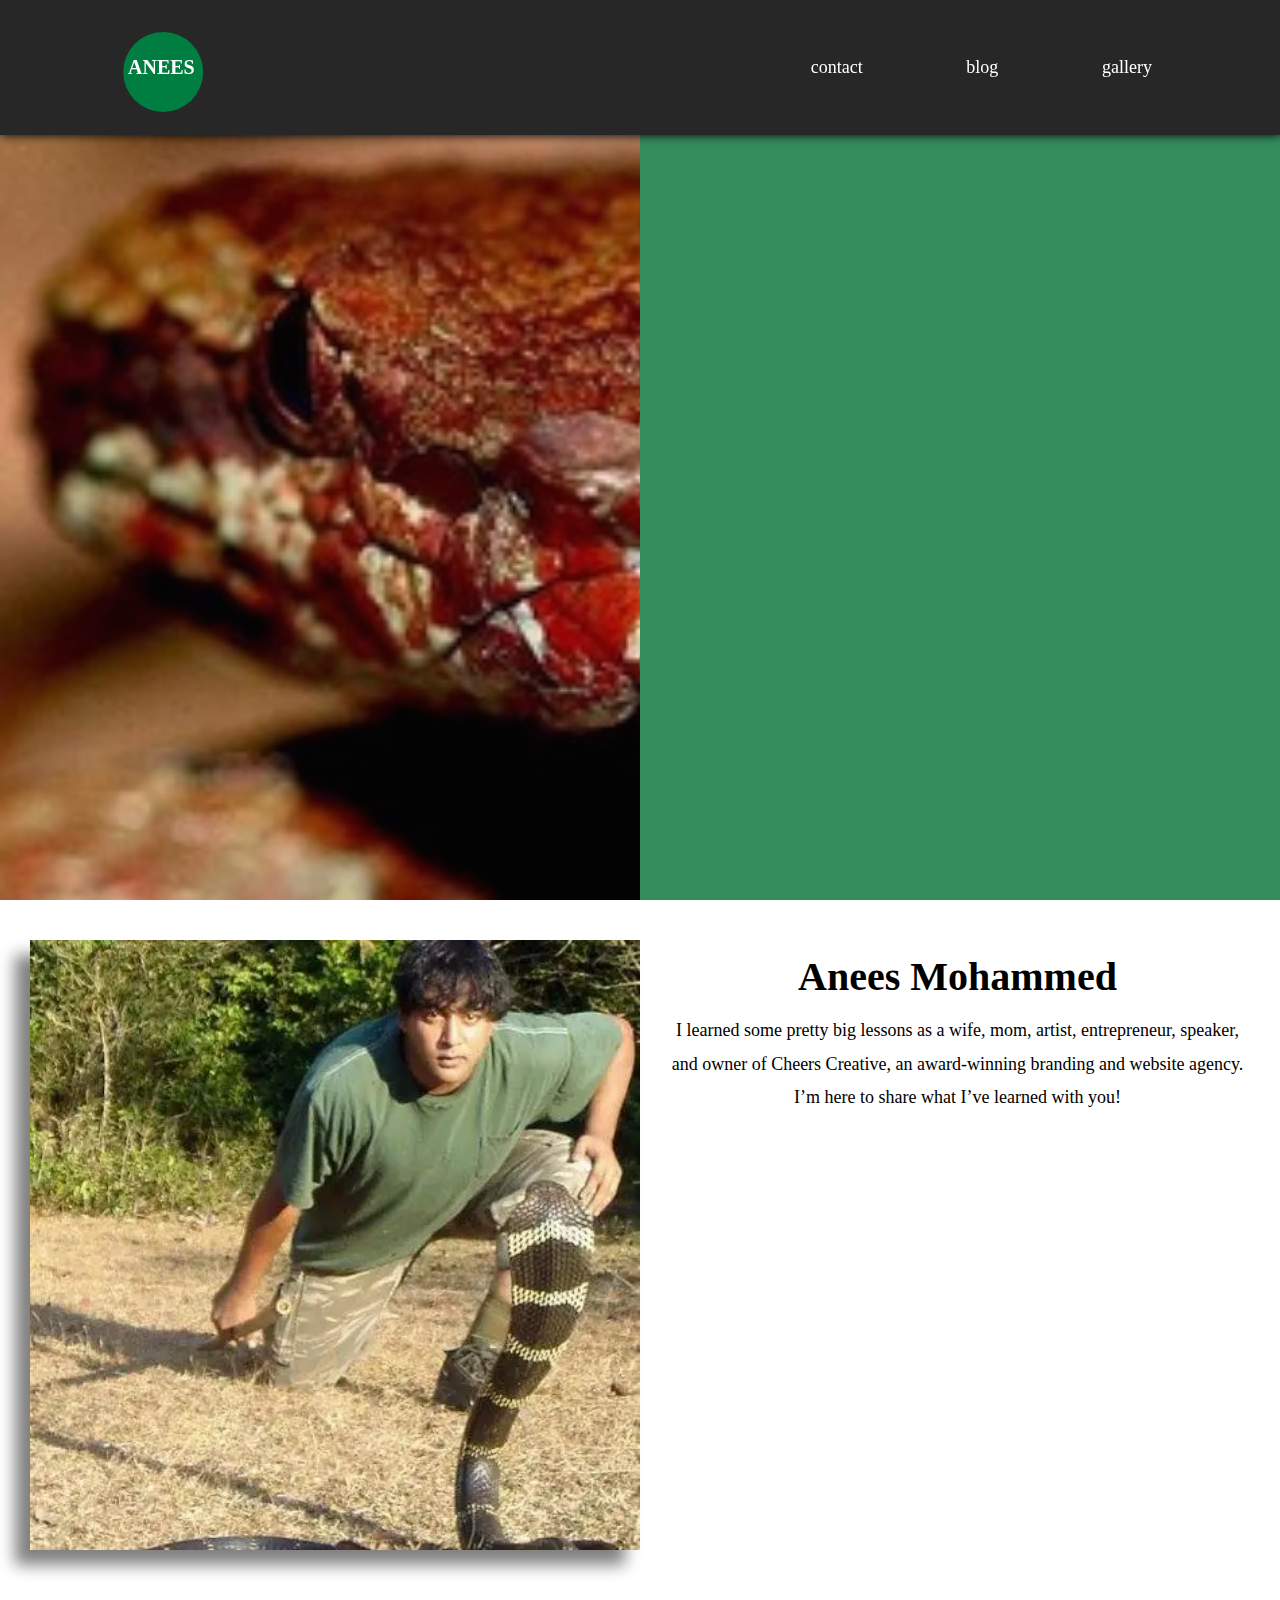
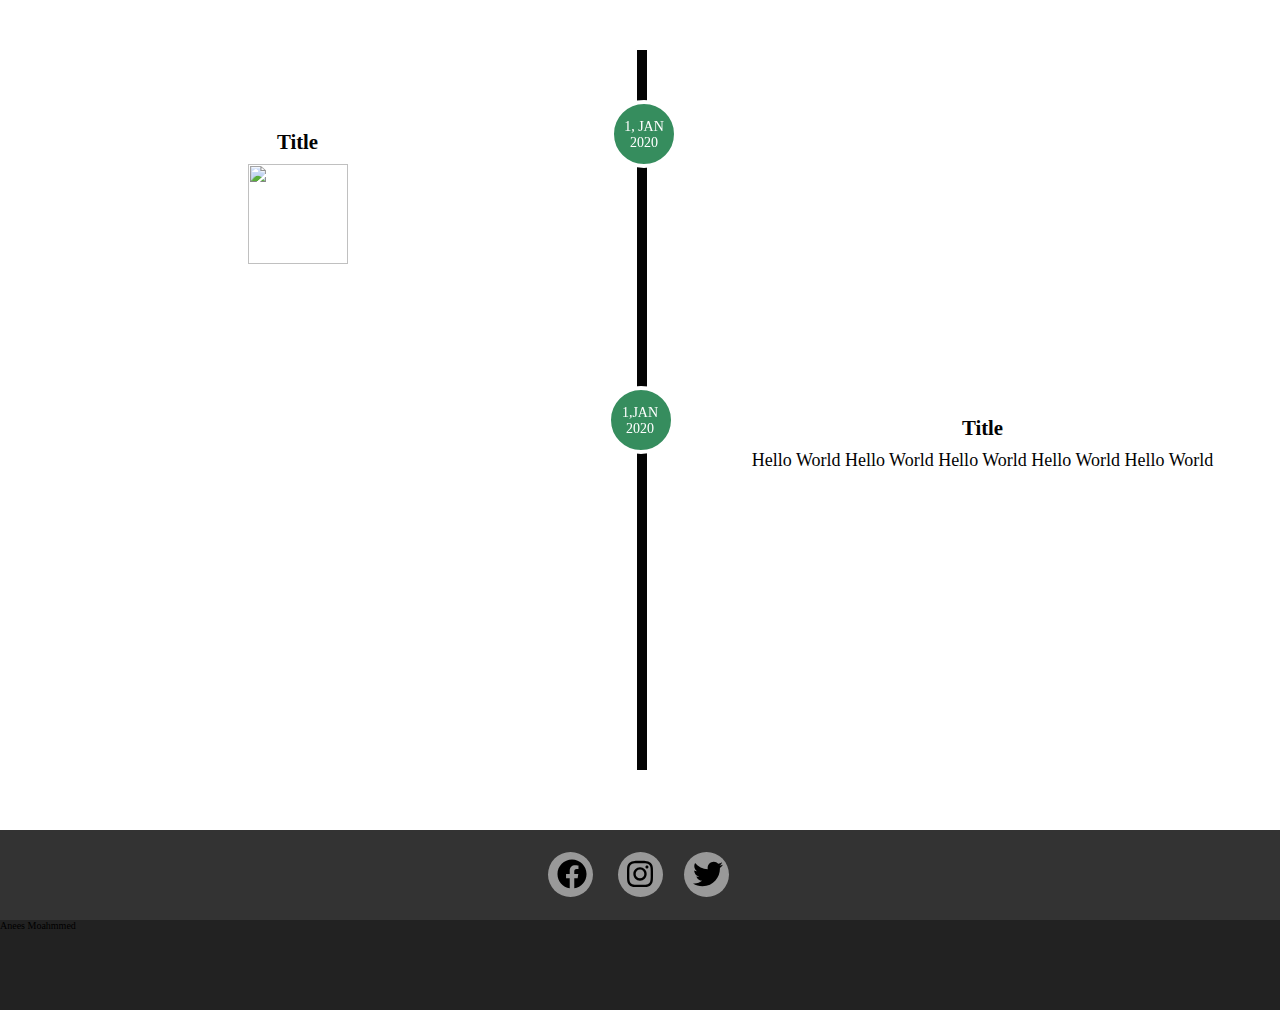
==== index.html @ 7503aa53 "Updates" ====
<!DOCTYPE html><html><head><meta charSet="utf-8"/><meta http-equiv="x-ua-compatible" content="ie=edge"/><meta name="viewport" content="width=device-width, initial-scale=1, shrink-to-fit=no"/><style data-href="/styles.d232ecc98cb9742692e2.css">:root{--green-border:#81e261;--open-color:#358d5e;--close-color:#358d5e;--off-white:#f5f5f5;--logo-color:#fff;--logo-background:#007d41;--nav-background:#272727;--nav-list-color:#fff;--timelinebackground:#007d41;--circle-border:#fff;--circle-color:#348c5d;--cool-font:"Lobster Two",cursive}*{margin:0;padding:0;box-sizing:border-box;font-family:Lobster Two,cursive;font-family:Spectral,serif}ul{list-style:none}html{font-size:62.5%;background-color:#fff}h1{font-size:2rem}h2{font-size:2.4rem}h3{font-size:2.08rem}h4{font-size:1.6rem}h5{font-size:1.28rem}h6{font-size:1.12rem}p{font-size:1.8rem}a{text-decoration:none}.blog-module--container--30T_x{margin:4rem 0;position:relative}.blog-module--container--30T_x:before{content:"";position:absolute;top:0;left:0;right:0;bottom:0;opacity:.2;z-index:-1}.blog-module--background--1HQNz{background-attachment:fixed;background-position:50%;background-repeat:no-repeat;background-size:cover;opacity:1!important;padding:0 0 100px}.blog-module--divider--35Pqa{position:relative;height:.2rem;width:40%;background-color:#fff;margin:auto}.gallery-module--container--31hT7{display:flex;flex-wrap:wrap;padding:2rem 4px 4rem}.gallery-module--column--3sU8z{flex:25% 1;max-width:25%;padding:0 4px}.gallery-module--image--3bLDH{margin-top:8px;vertical-align:middle;width:100%}@media screen and (max-width:800px){.gallery-module--column--3sU8z{flex:50% 1;max-width:50%}}@media screen and (max-width:600px){.gallery-module--column--3sU8z{flex:100% 1;max-width:100%}}.test-module--svg--OIxJt{transition:1s ease}.test-module--svg--OIxJt path{d:path("M321 354V345L323 327.5C326.998 327.321 326.449 304.665 329.5 303C332.551 301.335 337.276 278.642 334.5 279.5C338.031 272.086 337.705 257.532 338.5 249.5C339.295 241.468 342.883 217.192 341 219C342.935 204.475 343.268 197.538 341 185C338.732 172.462 342.111 160.169 338.5 153.5C340.373 140.055 331.052 120.568 329.5 123C329.454 98.0846 324.02 97.5629 318 87.5C316.462 77.5157 311.789 72.5988 303 65.5C297.036 57.8133 293.505 53.6307 284.5 48L267 37.5L244 28L228 21L211.5 17.5L197 13.5C189.171 12.1819 184.714 11.2738 176.5 9L160.5 3L148 1.5L126 3L120.5 5L106.5 4H97.0004L81.0005 3L67.0004 5L57.0006 9L50.001 13.5L38.5011 15.5L33.5013 17.5L28.5014 19.5L21.0012 28L16.0011 38L10.5011 47L8.00114 57L10.5011 69.5L16.0011 76L8.00114 91L5.50114 104C3.88585 111.957 5.50114 127.5 5.50114 127.5C13.1275 141.702 16.1681 146.639 21.0012 154C15.7697 143.304 13.1322 137.398 10.5011 127.5L38.5011 154C25.8685 139.417 19.0546 131.277 16.0011 118C13.398 106.886 14.1485 100.647 21.0012 89.5L25.5015 82.5L28.5014 85L36.5011 89.5L58.5006 91H69.5004V104L73.5004 110V130.5L77.5004 140.5L79.0005 147.5V156.5L82.0005 164.5L85.0006 181L87.0005 184L90.0004 188V200.5L97.5004 213.5V225L104.5 240.5L106.5 254.5L112 265V275L118 289L120.5 302.5L126.5 311V320L128.5 335.5L132.5 344V354H321Z");stroke:#000;animation:test-module--animate--3xM7V 2s ease-in infinite}@keyframes test-module--animate--3xM7V{0%{d:path("M321 354V345L323 327.5C326.998 327.321 326.449 304.665 329.5 303C332.551 301.335 337.276 278.642 334.5 279.5C338.031 272.086 337.705 257.532 338.5 249.5C339.295 241.468 342.883 217.192 341 219C342.935 204.475 343.268 197.538 341 185C338.732 172.462 342.111 160.169 338.5 153.5C340.373 140.055 331.052 120.568 329.5 123C329.454 98.0846 324.02 97.5629 318 87.5C316.462 77.5157 311.789 72.5988 303 65.5C297.036 57.8133 293.505 53.6307 284.5 48L267 37.5L244 28L228 21L211.5 17.5L197 13.5C189.171 12.1819 184.714 11.2738 176.5 9L160.5 3L148 1.5L126 3L120.5 5L106.5 4H97.0004L81.0005 3L67.0004 5L57.0006 9L50.001 13.5L38.5011 15.5L33.5013 17.5L28.5014 19.5L21.0012 28L16.0011 38L10.5011 47L8.00114 57L10.5011 69.5L16.0011 76L8.00114 91L5.50114 104C3.88585 111.957 5.50114 127.5 5.50114 127.5C13.1275 141.702 16.1681 146.639 21.0012 154C15.7697 143.304 13.1322 137.398 10.5011 127.5L38.5011 154C25.8685 139.417 19.0546 131.277 16.0011 118C13.398 106.886 14.1485 100.647 21.0012 89.5L25.5015 82.5L28.5014 85L36.5011 89.5L58.5006 91H69.5004V104L73.5004 110V130.5L77.5004 140.5L79.0005 147.5V156.5L82.0005 164.5L85.0006 181L87.0005 184L90.0004 188V200.5L97.5004 213.5V225L104.5 240.5L106.5 254.5L112 265V275L118 289L120.5 302.5L126.5 311V320L128.5 335.5L132.5 344V354H321Z")}50%{d:path("M324.627 354.477V345.452L326.358 327.903C329.819 327.724 329.344 305.005 331.985 303.336C334.626 301.666 338.717 278.91 336.313 279.771C339.37 272.336 339.088 257.742 339.776 249.688C340.464 241.634 343.57 217.291 341.94 219.104C343.616 204.538 343.904 197.582 341.94 185.01C339.977 172.437 342.902 160.11 339.776 153.423C341.398 139.941 333.329 120.4 331.985 122.838C331.945 97.8542 327.241 97.331 322.03 87.2403C320.698 77.2285 316.653 72.298 309.045 65.1796C303.883 57.4716 300.825 53.2775 293.03 47.6312L277.881 37.1022L257.97 27.576L244.119 20.5566L229.836 17.047L217.284 13.0359C210.506 11.7142 206.648 10.8036 199.537 8.52348L185.687 2.50691L174.866 1.00276L155.821 2.50691L151.06 4.51243L138.94 3.50967H130.716L116.866 2.50691L104.746 4.51243L96.0896 8.52348L90.0299 13.0359L80.0746 15.0414L75.7463 17.047L71.4179 19.0525L64.9254 27.576L60.5969 37.6036L55.8357 46.6285L53.6716 56.6561L55.8357 69.1906L60.5969 75.7086C60.5969 75.7086 66.3131 80.221 53.6716 80.221C49.343 80.221 47.612 80.221 47.612 80.221C39.3881 80.221 37.6567 77.7141 37.6567 77.7141C25.3282 73.2017 23.806 69.1906 14.2836 52.1436C14.2836 60.6671 28.5672 77.7141 26.403 75.7086L15.5821 67.1851L9.95523 61.1685L4.32837 55.1519C16.8806 78.7169 26.403 80.221 43.7164 86.739C51.0746 86.739 47.1791 87.2403 63.2595 84.7725L68.8209 82.2265L71.4179 84.7334L78.3433 89.2459L97.3881 90.75H106.91V103.786L110.373 109.802V130.359L113.836 140.387L115.134 147.406V156.431L117.731 164.453L120.328 180.999L122.06 184.007L124.657 188.018V200.552L131.149 213.588V225.12L137.209 240.663L138.94 254.702L143.702 265.231V275.258L148.896 289.297L151.06 302.834L156.254 311.358V320.383L157.985 335.925L161.448 344.449V354.477H324.627Z")}}:root{--iconIndex:10;--containerindex:5;--logo-index:2;--logo-textIndex:2;--dropdownOpenDelay:0s;--dropdownCloseDelay:0.3s;--opacityOpenDelay:0.5s;--opacityCloseDelay:0s}.NavBar-module--container--3IbqE{width:100%;background-color:var(--nav-background);z-index:var(--containerindex);position:fixed;top:0;box-shadow:1px 0 10px}.NavBar-module--nav--3zgkM{min-height:15vh;width:80%;margin:auto;display:flex;flex-direction:row;justify-content:space-between;align-items:center;padding:3rem 0}.NavBar-module--navright--3mO7N{display:flex;flex-direction:column;justify-content:space-evenly;align-items:center;flex:0.5 1}.NavBar-module--navright--3mO7N li>*{padding:30rem 0;margin:1rem 0;color:var(--nav-list-color)}.NavBar-module--logo--2rFkC{flex:0 1;position:relative;color:var(--logo-color);z-index:var(--logo-index);margin-left:33vw}.NavBar-module--logo--2rFkC:before{content:"";position:absolute;width:8rem;height:8rem;background-color:var(--logo-background);top:0;left:0;transform:translate(-6%,-30%);opacity:1!important;border-radius:50%;z-index:-1}.NavBar-module--logo--2rFkC h1{font-family:Lobster Two,cursive;z-index:var(--logo-textIndex)}@media only screen and (min-width:768px){.NavBar-module--nav--3zgkM{min-height:15vh;width:80%;margin:auto;display:flex;flex-direction:row;justify-content:space-between;align-items:center;padding:3rem 0}.NavBar-module--navright--3mO7N{display:flex;flex-direction:row;justify-content:space-between;flex:1 1}.NavBar-module--navright--3mO7N li>*{padding:.2rem 0;color:var(--nav-list-color)}.NavBar-module--logo--2rFkC{flex:2 1;position:relative;color:var(--logo-color);margin-left:0}}.NavBar-module--dropdown--zPaHD,.NavBar-module--hideDropdown--2J6M2{position:fixed;top:0;left:0;right:0;height:400px;width:100vw;background-color:#071013;display:flex;flex-direction:column;justify-content:flex-end;align-items:center}.NavBar-module--dropdown--zPaHD{transition:.3s ease;transform:translateY(0);transition:.3s ease var(--dropdownOpenDelay)}.NavBar-module--dropdown--zPaHD .NavBar-module--navright--3mO7N{width:80vw;box-shadow:1px 1px 20px 5px var(--logo-background);margin:0 0 100px;opacity:1;transition:opacity .3s ease var(--opacityOpenDelay)}.NavBar-module--hideDropdown--2J6M2{height:0;transform:translateY(-100px);transition:.3s ease var(--dropdownCloseDelay)}.NavBar-module--hideDropdown--2J6M2 .NavBar-module--navright--3mO7N{width:80vw;box-shadow:1px 1px 20px 5px var(--logo-background);margin:0 0 100px;opacity:0;transition:opacity .3s ease var(--opacityCloseDelay)}.NavBar-module--closeIcon--CiJQZ,.NavBar-module--toggleIcon--toX7v{margin:none;border-radius:1rem;color:var(--logo-color);border:none;cursor:pointer;width:30px;z-index:var(--iconIndex)}.NavBar-module--bar--2ed44{width:100%;height:2px;background-color:#fff;transition:.3s ease;border-radius:5px}.NavBar-module--toggleIcon--toX7v>.NavBar-module--bar1--2cDcM{transform:translateY(-7px)}.NavBar-module--toggleIcon--toX7v>.NavBar-module--bar2--2AksF{opacity:1}.NavBar-module--toggleIcon--toX7v>.NavBar-module--bar3--27es6{transform:translateY(7px)}.NavBar-module--closeIcon--CiJQZ>.NavBar-module--bar1--2cDcM{transform:translateY(2px) rotate(45deg)}.NavBar-module--closeIcon--CiJQZ>.NavBar-module--bar2--2AksF{opacity:0}.NavBar-module--closeIcon--CiJQZ>.NavBar-module--bar3--27es6{transform:translateY(-2px) rotate(-45deg)}.section-module--sectioncontainer--29Ps2{padding:4rem 3rem}.section-module--BlogListSectionContainer--_bLCQ{display:flex;flex-direction:column;justify-content:center;align-items:center;margin:3rem auto 0;max-width:650px;padding:0 2rem 2rem;min-height:38vh;font-size:3rem;color:#fff;list-style:none;background:rgba(0,0,0,.6509803921568628);box-shadow:0 0 16px 3px #458e4e;border-radius:10px}.section-module--BlogListSectionContainer--_bLCQ:before{content:"";position:absolute;top:0;left:0;right:0;bottom:0;background-color:#000;opacity:.4;z-index:-1}.section-module--BlogSectionContainer--JCMaV{position:absolute;top:50vh;left:50%;background-color:#fff;transform:translate(-50%,-50%);width:80%}.section-module--BlogSectionContainer--JCMaV h2,h3,h4,h5{margin:1rem 0}.section-module--BlogSectionContainer--JCMaV h1{text-align:center;margin:2rem 0}.section-module--BlogSectionContent--lzS9t{border:1px solid #000;padding:2rem;border-radius:1rem;box-shadow:0 0 10px 1px grey}@media only screen and (min-width:768px){.section-module--BlogListSectionContainer--_bLCQ{justify-content:center;align-items:flex-start;margin:3rem auto 0;max-width:650px;padding:0 2rem 2rem;min-height:38vh}}.header-module--container--1Auqi{margin:15vh 0 0;text-align:center;font-size:6rem;padding:2rem}.ImageCarousel-module--container--2Bjxu{margin-top:15vh;height:75vh;width:100vw;position:relative;display:flex;overflow:hidden;justify-content:center;align-items:center}.ImageCarousel-module--ContentRight--1_Djr{position:absolute;top:80%;left:80%;transform:translate(-80%,-80%);text-align:center}.ImageCarousel-module--ContentRight--1_Djr:before{content:"";background-color:#000;position:absolute;top:0;left:0;right:0;bottom:0;opacity:.5;z-index:-1}.ImageCarousel-module--ContentLeft--2XzEb{position:absolute;top:20%;left:20%;transform:translate(-20%,-20%);color:#fff;padding:1rem;display:flex;flex-direction:column;overflow:hidden}.ImageCarousel-module--ContentLeft--2XzEb p{position:relative;text-align:center}.ImageCarousel-module--card--19BXR{display:flex;flex-direction:column;border:.5rem solid var(--green-border);justify-content:flex-start;align-items:center;height:50vmin;width:50vmin}.ImageCarousel-module--card--19BXR p{font-size:150%}.ImageCarousel-module--cardHeader--3MgiJ{font-size:300%;font-weight:720;align-self:flex-end;color:var(--green-border);margin-top:1rem}.ImageCarousel-module--cardSub--DtxwD{font-size:200%;font-weight:500;margin:1rem 0;color:var(--green-border)}.ImageCarousel-module--card--19BXR p{color:var(--green-border)}.ImageCarousel-module--carouselBG--2FlhW{width:100%;height:100%;animation:ImageCarousel-module--rotateImage--2eF-w 6s linear infinite;background-size:"cover";background-position:"50%"}@keyframes ImageCarousel-module--rotateImage--2eF-w{0%{transform:rotate(-45deg) scale(1.1);animation-timing-function:cubic-bezier(.165,.84,.44,1)}17%{transform:rotate(0deg)}83%{transform:rotate(0);animation-timing-function:cubic-bezier(.895,.03,.685,.22)}to{transform:rotate(45deg) scale(.9)}}.ImageCarousel-module--carouselShutters--2B3Tb{position:absolute;height:150vmax;width:150vmax;pointer-events:none;z-index:2;top:50%;left:50%;transform:translate(-50%,-50%);animation:ImageCarousel-module--rotateFrame--2zZaF 10s linear infinite}@keyframes ImageCarousel-module--rotateFrame--2zZaF{0%{transform:translate(-50%,-50%) rotate(0deg)}to{transform:translate(-50%,-50%) rotate(180deg)}}.ImageCarousel-module--carouselShutters--2B3Tb:after,.ImageCarousel-module--carouselShutters--2B3Tb:before{content:"";position:absolute;left:50%;height:100%;width:100%;background-color:var(--close-color);pointer-events:auto}.ImageCarousel-module--carouselShutters--2B3Tb:before{bottom:50%;animation:ImageCarousel-module--openTop--3xfJl 6s infinite}@keyframes ImageCarousel-module--openTop--3xfJl{0%{transform:translate3d(-50%,0,0);animation-timing-function:cubic-bezier(.8,0,.1,1)}10%{background-color:var(--open-color)}40%{transform:translate3d(-50%,-100%,0);animation-timing-functon:cubic-bezier(.6,.04,.98,.335)}80%{transform:translate3d(-50%,-100%,0);background-color:var(--close-color);animation-timing-functon:cubic-bezier(.6,.04,.98,.335)}to{transform:translate3d(-50%,0,0);animation-timing-function:cubic-bezier(.6,.04,.98,.335)}}.ImageCarousel-module--carouselShutters--2B3Tb:after{top:50%;animation:ImageCarousel-module--openBottom--3vsw5 6s infinite}@keyframes ImageCarousel-module--openBottom--3vsw5{0%{transform:translate3d(-50%,0,0);animation-timing-function:cubic-bezier(.8,0,.1,1)}10%{background-color:var(--open-color)}40%{transform:translate3d(-50%,100%,0);animation-timing-functon:cubic-bezier(.6,.04,.98,.335)}80%{transform:translate3d(-50%,100%,0);background-color:var(--close-color);animation-timing-functon:cubic-bezier(.6,.04,.98,.335)}to{transform:translate3d(-50%,0,0);animation-timing-function:cubic-bezier(.6,.04,.98,.335)}}@media only screen and (min-width:768px){.ImageCarousel-module--container--2Bjxu{height:85vh}}.footer-module--container--3jyK_{min-height:20vh;background:#222;display:flex;flex-direction:column}.footer-module--upperfooter--1jNzj{background-color:#333;display:flex;justify-content:center;min-height:10vh;flex-basis:50%}.footer-module--link--ylud_{position:relative;margin:auto 1rem}.footer-module--link--ylud_ img{height:3rem;margin:1rem;color:#fff;position:relative;z-index:1}.footer-module--link--ylud_:after{content:"";position:absolute;height:4.5rem;width:4.5rem;border-radius:50%;top:3px;left:1px;background-color:#999;z-index:0}.footer-module--lowerfooter--28v65{flex-basis:50%}.timeline-module--timeline--2w0lv{height:80vh;width:100%;position:relative;background-attachment:fixed;background-position:50%;background-repeat:no-repeat;background-size:cover}.timeline-module--line--FVveW{width:10px;height:100%;background-color:#000;position:absolute;top:0;left:50%;margin-left:-3px}.timeline-module--container--1gPTX:nth-child(odd){width:50%;background-color:inherit;padding:5rem 5.5rem 5rem 1rem;position:relative}.timeline-module--container--1gPTX:nth-child(2n){width:50%;background-color:inherit;padding:5rem 1rem 5rem 5.5rem;position:relative}.timeline-module--container--1gPTX:after{content:"";position:absolute;width:6rem;height:6rem;right:-3.8rem;background-color:var(--circle-color);border:4px solid var(--circle-border);top:5rem;border-radius:50%;z-index:1}.timeline-module--circleContent--3Le9X{position:absolute;width:6rem;height:6rem;right:-3.4rem;top:5.5rem;font-size:1.4rem;display:flex;justify-content:center;align-items:center;text-align:center;z-index:3;color:#fff}.timeline-module--left--3-UT0{left:0}.timeline-module--right--15iCG{left:50%}.timeline-module--left--3-UT0:before{content:" ";height:0;position:absolute;top:6.5rem;width:0;z-index:1;right:4rem;border:solid transparent;border-left:solid #fff;border-width:1.5rem 0 1.5rem 2rem}.timeline-module--right--15iCG:before{content:" ";height:0;position:absolute;top:6.5rem;width:0;z-index:1;left:4rem;border:solid transparent;border-right:solid #fff;border-width:1.5rem 2rem 1.5rem 0}.timeline-module--right--15iCG:after{left:-3.3rem}.timeline-module--right--15iCG .timeline-module--circleContent--3Le9X{left:-3rem;top:5.5rem}.timeline-module--content--H1dbS{padding:20px 30px;background-color:#fff;position:relative;border-radius:6px;text-align:center}@media screen and (max-width:600px){.timeline-module--line--FVveW{left:6.4rem}.timeline-module--container--1gPTX:nth-child(2n),.timeline-module--container--1gPTX:nth-child(odd){width:100%;padding-left:12rem;padding-right:2.5rem}.timeline-module--container--1gPTX:before{left:11rem;border:solid transparent;border-right:solid #fff;border-width:1rem 1rem 1rem 0}.timeline-module--circleContent--3Le9X,.timeline-module--left--3-UT0:after,.timeline-module--right--15iCG .timeline-module--circleContent--3Le9X,.timeline-module--right--15iCG:after{left:3rem}.timeline-module--right--15iCG{left:0}}.Title-module--container--2vQUB{text-align:center;font-size:4rem;font-weight:550;font-family:Lobster Two,cursive}.index-module--cardcollection--XLqmX{display:flex;flex-direction:column;justify-content:space-evenly;align-items:center;padding:4rem 0}.index-module--card--3JvmW{width:40rem}.index-module--cardimg--2Hc8U{height:17rem;width:16rem;margin:auto}.index-module--cardInfo--19eIN{margin:3rem;padding:3rem;display:flex;flex-direction:column;justify-content:flex-start;align-items:center;text-align:center;height:20rem;border-radius:40px;box-shadow:5px 5px 10px}.index-module--cardInfo--19eIN h3{padding-bottom:2rem}.index-module--introcontainer--1BPoR{display:flex;flex-direction:column;justify-content:center;align-items:center;padding:0}.index-module--introimg--3B6yW{flex-basis:50%;height:10rem;width:100%;box-shadow:-15px 15px 15px grey}.index-module--introinfo--1pv4G{padding:3rem 0 0;font-size:2rem;flex-basis:50%;display:flex;flex-direction:column;justify-content:flex-start;text-align:center;align-items:center;height:100%;line-height:1.85714285714286}@media only screen and (min-width:568px){.index-module--introcontainer--1BPoR{display:flex;flex-direction:column;justify-content:center;align-items:center;padding:0 6rem}}@media only screen and (min-width:650px){.index-module--cardcollection--XLqmX{flex-direction:row}.index-module--card--3JvmW{width:40rem}}@media only screen and (min-width:768px){.index-module--introcontainer--1BPoR{flex-direction:row;justify-content:center;align-items:flex-start;padding:0}.index-module--introimg--3B6yW{width:100%;height:100%}.index-module--introinfo--1pv4G{padding:0 0 0 2.5rem;flex-direction:column}}.BlogPost-module--container--2RAIp{position:relative;background-color:brown}.BlogPost-module--featuredImage--1zrsV{height:30rem;width:100%}.BlogPost-module--header--m5a_W{text-align:center;margin:0 0 3rem}.BlogPost-module--header--m5a_W h1{font-size:3rem;margin:2rem 0;font-family:var(--cool-font)}.BlogPost-module--header--m5a_W p{font-size:small;color:grey}.BlogPost-module--BlogSection--3INoQ{position:absolute;top:30rem;left:0;right:0}.BlogPost-module--blogContent--D_Lf-{background-color:#fff;width:100%;margin:5rem auto;padding:2rem;border-radius:10px;box-shadow:1px 1px 10px 1px grey;min-height:50rem}.BlogPost-module--body--1CRhf{margin-top:4rem}@media only screen and (min-width:568px){.BlogPost-module--blogContent--D_Lf-{width:90%;margin:5rem auto;padding:2rem 5rem;min-height:50rem}}@media only screen and (min-width:768px){.BlogPost-module--blogContent--D_Lf-{width:70%;margin:5rem auto;padding:2rem 5rem;min-height:50rem}}</style><meta name="generator" content="Gatsby 2.24.84"/><link as="script" rel="preload" href="/webpack-runtime-a56553e40a4a015f6a72.js"/><link as="script" rel="preload" href="/framework-58f863d6aa18c11a521f.js"/><link as="script" rel="preload" href="/app-c94b4b4db63421ecbbd2.js"/><link as="script" rel="preload" href="/styles-407fe62976dc5310c43e.js"/><link as="script" rel="preload" href="/63bec494b75a1b0541398f5a74f5d2d0fcf4c52a-108f64bb7201ad4dc2c7.js"/><link as="script" rel="preload" href="/463c400049cbfdd14f898fba69d967c9e731d23c-fcd6cc08ab85e4b60208.js"/><link as="script" rel="preload" href="/component---src-pages-index-js-647ec6dcc087ed6207a3.js"/><link as="fetch" rel="preload" href="/page-data/index/page-data.json" crossorigin="anonymous"/><link as="fetch" rel="preload" href="/page-data/sq/d/2104357557.json" crossorigin="anonymous"/><link as="fetch" rel="preload" href="/page-data/sq/d/552054778.json" crossorigin="anonymous"/><link as="fetch" rel="preload" href="/page-data/app-data.json" crossorigin="anonymous"/></head><body><div id="___gatsby"><div style="outline:none" tabindex="-1" id="gatsby-focus-wrapper"><div><div class="NavBar-module--container--3IbqE"><div class="NavBar-module--hideDropdown--2J6M2"></div><nav class="NavBar-module--nav--3zgkM"><a aria-current="page" class="NavBar-module--logo--2rFkC" href="/"><h1>ANEES</h1></a><ul class="NavBar-module--navright--3mO7N"><li><a href="/contact/"><p>contact</p></a></li><li><a href="/blog/"><p>blog</p></a></li><li><a href="/gallery/"><p>gallery</p></a></li></ul></nav></div><div class="ImageCarousel-module--container--2Bjxu"><div class="ImageCarousel-module--carouselBG--2FlhW" style="background-position:center;background-repeat:no-repeat;background-size:cover;position:relative;opacity:0.99"><style>
          .ImageCarousel-module--carouselBG--2FlhW:before,
          .ImageCarousel-module--carouselBG--2FlhW:after {
            content: '';
            display: block;
            position: absolute;
            width: 100%;
            height: 100%;
            top: 0;
            left: 0;
            
            transition: opacity 0.5s ease 250ms;
            background-position: center;
background-repeat: no-repeat;
background-size: cover;

          }
          .ImageCarousel-module--carouselBG--2FlhW:before {
            z-index: -100;
            
            
            opacity: 1; 
          }
          .ImageCarousel-module--carouselBG--2FlhW:after {
            z-index: -101;
            
            
            
          }
        </style><noscript><style>
    .ImageCarousel-module--carouselBG--2FlhW:before {
      opacity: 1;
      background-image: url('/static/8b9bae56f0203241bd7cc7227e6793f8/88b18/image1.jpg');
    }</style></noscript></div><div class="ImageCarousel-module--ContentRight--1_Djr"><div class="ImageCarousel-module--card--19BXR"><div style="align-self:center" class="ImageCarousel-module--cardHeader--3MgiJ">TITLE 1</div><div class="ImageCarousel-module--cardSub--DtxwD">Subtitle 1</div><p>Sample 1 Test Text</p></div></div><div class="ImageCarousel-module--carouselShutters--2B3Tb"></div></div><section style="background:url(undefined)" class="section-module--sectioncontainer--29Ps2"><div class="index-module--introcontainer--1BPoR"><div class="index-module--introimg--3B6yW"><div class=" gatsby-image-wrapper" style="position:relative;overflow:hidden"><div aria-hidden="true" style="width:100%;padding-bottom:100%"></div><img aria-hidden="true" src="[data-uri]" alt="" style="position:absolute;top:0;left:0;width:100%;height:100%;object-fit:cover;object-position:center;opacity:1;transition-delay:500ms"/><noscript><picture><source type='image/webp' srcset="/static/38c8773d7d50fc853303addeb7e53091/7ca0e/profile.webp 250w,
/static/38c8773d7d50fc853303addeb7e53091/632ce/profile.webp 453w" sizes="(max-width: 453px) 100vw, 453px" /><source srcset="/static/38c8773d7d50fc853303addeb7e53091/8f7df/profile.jpg 250w,
/static/38c8773d7d50fc853303addeb7e53091/091e2/profile.jpg 453w" sizes="(max-width: 453px) 100vw, 453px" /><img loading="lazy" sizes="(max-width: 453px) 100vw, 453px" srcset="/static/38c8773d7d50fc853303addeb7e53091/8f7df/profile.jpg 250w,
/static/38c8773d7d50fc853303addeb7e53091/091e2/profile.jpg 453w" src="/static/38c8773d7d50fc853303addeb7e53091/091e2/profile.jpg" alt="" style="position:absolute;top:0;left:0;opacity:1;width:100%;height:100%;object-fit:cover;object-position:center"/></picture></noscript></div></div><div class="index-module--introinfo--1pv4G"><div class="Title-module--container--2vQUB">Anees Mohammed</div><p>I learned some pretty big lessons as a wife, mom, artist, entrepreneur, speaker, and owner of Cheers Creative, an award-winning branding and website agency. I’m here to share what I’ve learned with you!</p></div></div></section><section style="background:url(undefined);padding:6rem 0" class="section-module--sectioncontainer--29Ps2"><div class="timeline-module--timeline--2w0lv" style="background-position:center;background-repeat:no-repeat;background-size:cover;position:relative;opacity:0.99"><style>
          .timeline-module--timeline--2w0lv:before,
          .timeline-module--timeline--2w0lv:after {
            content: '';
            display: block;
            position: absolute;
            width: 100%;
            height: 100%;
            top: 0;
            left: 0;
            
            transition: opacity 0.5s ease 250ms;
            background-position: center;
background-repeat: no-repeat;
background-size: cover;

          }
          .timeline-module--timeline--2w0lv:before {
            z-index: -100;
            
            
            opacity: 1; 
          }
          .timeline-module--timeline--2w0lv:after {
            z-index: -101;
            
            
            
          }
        </style><noscript><style>
    .timeline-module--timeline--2w0lv:before {
      opacity: 1;
      background-image: url('/static/c68712e67b3dc026160e8417fdc74f99/741c1/timelineBg.jpg');
    }</style></noscript><div class="timeline-module--container--1gPTX timeline-module--left--3-UT0"><div class="timeline-module--circleContent--3Le9X">1, JAN 2020</div><div class="timeline-module--content--H1dbS"><h3>Title</h3><img style="height:100px;width:100px" src="https://scontent.fblr2-1.fna.fbcdn.net/v/t1.0-9/10689825_10152391021077405_5705400118944172945_n.jpg?_nc_cat=110&amp;_nc_sid=e3f864&amp;_nc_ohc=EQXAEotOAn4AX_c-t8O&amp;_nc_ht=scontent.fblr2-1.fna&amp;oh=2f1ea46d43931319ac0d0452d98d5b81&amp;oe=5FB4906B"/></div></div><div class="timeline-module--container--1gPTX timeline-module--right--15iCG"><div class="timeline-module--circleContent--3Le9X">1,JAN <br/> 2020</div><div class="timeline-module--content--H1dbS"><h3>Title</h3><p>Hello World Hello World Hello World Hello World Hello World </p></div></div><div class="timeline-module--line--FVveW"></div></div></section><div class="footer-module--container--3jyK_"><div class="footer-module--upperfooter--1jNzj"><a href="https://www.facebook.com/1Anees" target="_blank" class="footer-module--link--ylud_"><img src="[data-uri]" alt="facebook"/></a><a href="https://www.instagram.com/anees_snakes_india/" target="_blank" class="footer-module--link--ylud_"><img src="[data-uri]" alt="instagram"/></a><a class="footer-module--link--ylud_"><img src="[data-uri]" alt="twitter"/></a></div><div class="footer-module--lowerfooter--28v65">Anees Moahmmed</div></div></div></div><div id="gatsby-announcer" style="position:absolute;top:0;width:1px;height:1px;padding:0;overflow:hidden;clip:rect(0, 0, 0, 0);white-space:nowrap;border:0" aria-live="assertive" aria-atomic="true"></div></div><script id="gatsby-script-loader">/*<![CDATA[*/window.pagePath="/";/*]]>*/</script><script id="gatsby-chunk-mapping">/*<![CDATA[*/window.___chunkMapping={"polyfill":["/polyfill-3343f0d7da5cea86518b.js"],"app":["/app-c94b4b4db63421ecbbd2.js"],"component---src-pages-blog-js":["/component---src-pages-blog-js-2d4ade5d5068610e99f8.js"],"component---src-pages-contact-js":["/component---src-pages-contact-js-d16102fce9221b4ae22b.js"],"component---src-pages-gallery-js":["/component---src-pages-gallery-js-5be067257c3b3ad35172.js"],"component---src-pages-index-js":["/component---src-pages-index-js-647ec6dcc087ed6207a3.js"],"component---src-pages-test-js":["/component---src-pages-test-js-8284acf14c333aac08ac.js"],"component---src-templates-blog-post-js":["/component---src-templates-blog-post-js-63dbaf2059f01ce218ec.js"]};/*]]>*/</script><script src="/polyfill-3343f0d7da5cea86518b.js" nomodule=""></script><script src="/component---src-pages-index-js-647ec6dcc087ed6207a3.js" async=""></script><script src="/463c400049cbfdd14f898fba69d967c9e731d23c-fcd6cc08ab85e4b60208.js" async=""></script><script src="/63bec494b75a1b0541398f5a74f5d2d0fcf4c52a-108f64bb7201ad4dc2c7.js" async=""></script><script src="/styles-407fe62976dc5310c43e.js" async=""></script><script src="/app-c94b4b4db63421ecbbd2.js" async=""></script><script src="/framework-58f863d6aa18c11a521f.js" async=""></script><script src="/webpack-runtime-a56553e40a4a015f6a72.js" async=""></script></body></html>
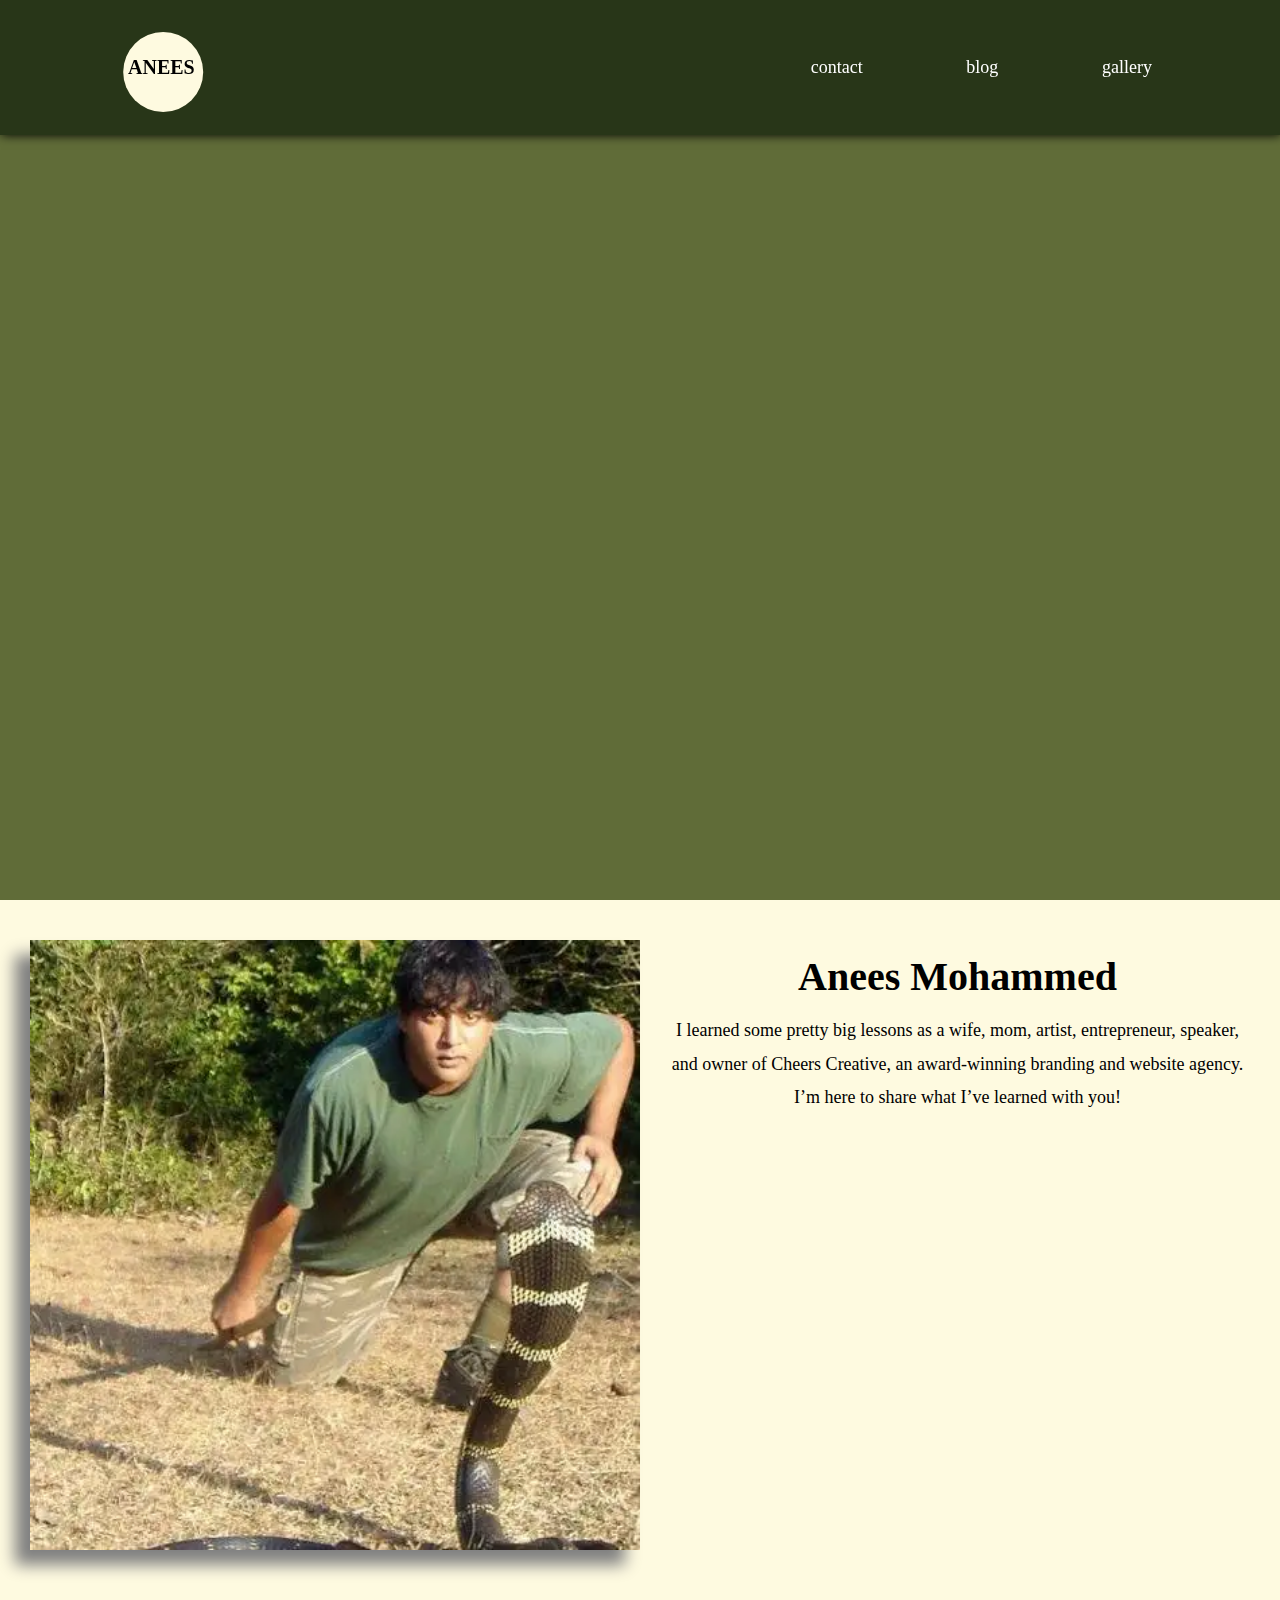
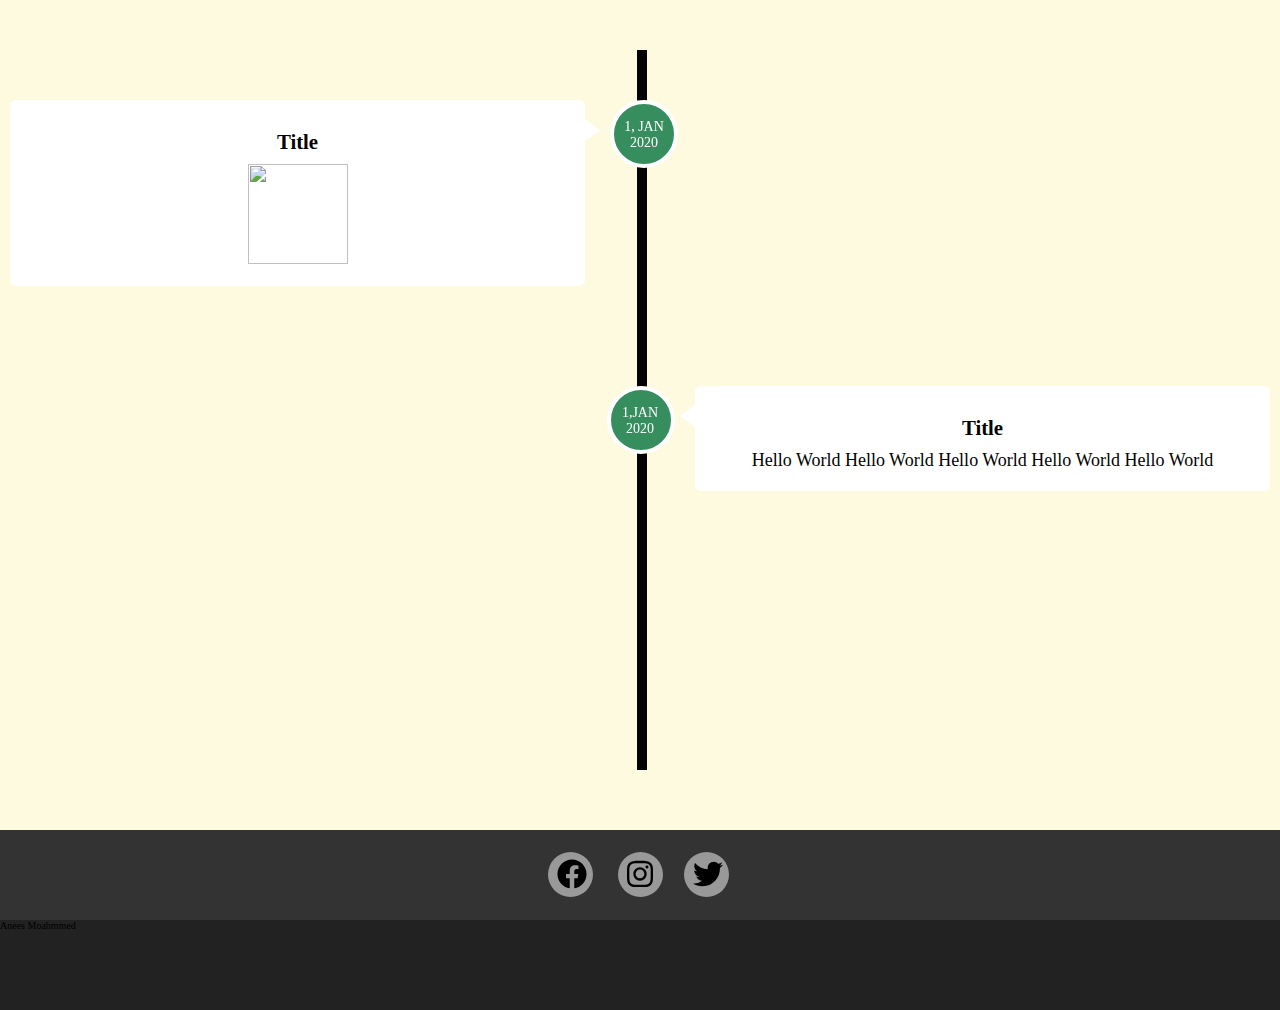
==== commit 9f4c43be: "Updates" ====
--- a/index.html
+++ b/index.html
@@ -1,4 +1,4 @@
-<!DOCTYPE html><html><head><meta charSet="utf-8"/><meta http-equiv="x-ua-compatible" content="ie=edge"/><meta name="viewport" content="width=device-width, initial-scale=1, shrink-to-fit=no"/><style data-href="/styles.d232ecc98cb9742692e2.css">:root{--green-border:#81e261;--open-color:#358d5e;--close-color:#358d5e;--off-white:#f5f5f5;--logo-color:#fff;--logo-background:#007d41;--nav-background:#272727;--nav-list-color:#fff;--timelinebackground:#007d41;--circle-border:#fff;--circle-color:#348c5d;--cool-font:"Lobster Two",cursive}*{margin:0;padding:0;box-sizing:border-box;font-family:Lobster Two,cursive;font-family:Spectral,serif}ul{list-style:none}html{font-size:62.5%;background-color:#fff}h1{font-size:2rem}h2{font-size:2.4rem}h3{font-size:2.08rem}h4{font-size:1.6rem}h5{font-size:1.28rem}h6{font-size:1.12rem}p{font-size:1.8rem}a{text-decoration:none}.blog-module--container--30T_x{margin:4rem 0;position:relative}.blog-module--container--30T_x:before{content:"";position:absolute;top:0;left:0;right:0;bottom:0;opacity:.2;z-index:-1}.blog-module--background--1HQNz{background-attachment:fixed;background-position:50%;background-repeat:no-repeat;background-size:cover;opacity:1!important;padding:0 0 100px}.blog-module--divider--35Pqa{position:relative;height:.2rem;width:40%;background-color:#fff;margin:auto}.gallery-module--container--31hT7{display:flex;flex-wrap:wrap;padding:2rem 4px 4rem}.gallery-module--column--3sU8z{flex:25% 1;max-width:25%;padding:0 4px}.gallery-module--image--3bLDH{margin-top:8px;vertical-align:middle;width:100%}@media screen and (max-width:800px){.gallery-module--column--3sU8z{flex:50% 1;max-width:50%}}@media screen and (max-width:600px){.gallery-module--column--3sU8z{flex:100% 1;max-width:100%}}.test-module--svg--OIxJt{transition:1s ease}.test-module--svg--OIxJt path{d:path("M321 354V345L323 327.5C326.998 327.321 326.449 304.665 329.5 303C332.551 301.335 337.276 278.642 334.5 279.5C338.031 272.086 337.705 257.532 338.5 249.5C339.295 241.468 342.883 217.192 341 219C342.935 204.475 343.268 197.538 341 185C338.732 172.462 342.111 160.169 338.5 153.5C340.373 140.055 331.052 120.568 329.5 123C329.454 98.0846 324.02 97.5629 318 87.5C316.462 77.5157 311.789 72.5988 303 65.5C297.036 57.8133 293.505 53.6307 284.5 48L267 37.5L244 28L228 21L211.5 17.5L197 13.5C189.171 12.1819 184.714 11.2738 176.5 9L160.5 3L148 1.5L126 3L120.5 5L106.5 4H97.0004L81.0005 3L67.0004 5L57.0006 9L50.001 13.5L38.5011 15.5L33.5013 17.5L28.5014 19.5L21.0012 28L16.0011 38L10.5011 47L8.00114 57L10.5011 69.5L16.0011 76L8.00114 91L5.50114 104C3.88585 111.957 5.50114 127.5 5.50114 127.5C13.1275 141.702 16.1681 146.639 21.0012 154C15.7697 143.304 13.1322 137.398 10.5011 127.5L38.5011 154C25.8685 139.417 19.0546 131.277 16.0011 118C13.398 106.886 14.1485 100.647 21.0012 89.5L25.5015 82.5L28.5014 85L36.5011 89.5L58.5006 91H69.5004V104L73.5004 110V130.5L77.5004 140.5L79.0005 147.5V156.5L82.0005 164.5L85.0006 181L87.0005 184L90.0004 188V200.5L97.5004 213.5V225L104.5 240.5L106.5 254.5L112 265V275L118 289L120.5 302.5L126.5 311V320L128.5 335.5L132.5 344V354H321Z");stroke:#000;animation:test-module--animate--3xM7V 2s ease-in infinite}@keyframes test-module--animate--3xM7V{0%{d:path("M321 354V345L323 327.5C326.998 327.321 326.449 304.665 329.5 303C332.551 301.335 337.276 278.642 334.5 279.5C338.031 272.086 337.705 257.532 338.5 249.5C339.295 241.468 342.883 217.192 341 219C342.935 204.475 343.268 197.538 341 185C338.732 172.462 342.111 160.169 338.5 153.5C340.373 140.055 331.052 120.568 329.5 123C329.454 98.0846 324.02 97.5629 318 87.5C316.462 77.5157 311.789 72.5988 303 65.5C297.036 57.8133 293.505 53.6307 284.5 48L267 37.5L244 28L228 21L211.5 17.5L197 13.5C189.171 12.1819 184.714 11.2738 176.5 9L160.5 3L148 1.5L126 3L120.5 5L106.5 4H97.0004L81.0005 3L67.0004 5L57.0006 9L50.001 13.5L38.5011 15.5L33.5013 17.5L28.5014 19.5L21.0012 28L16.0011 38L10.5011 47L8.00114 57L10.5011 69.5L16.0011 76L8.00114 91L5.50114 104C3.88585 111.957 5.50114 127.5 5.50114 127.5C13.1275 141.702 16.1681 146.639 21.0012 154C15.7697 143.304 13.1322 137.398 10.5011 127.5L38.5011 154C25.8685 139.417 19.0546 131.277 16.0011 118C13.398 106.886 14.1485 100.647 21.0012 89.5L25.5015 82.5L28.5014 85L36.5011 89.5L58.5006 91H69.5004V104L73.5004 110V130.5L77.5004 140.5L79.0005 147.5V156.5L82.0005 164.5L85.0006 181L87.0005 184L90.0004 188V200.5L97.5004 213.5V225L104.5 240.5L106.5 254.5L112 265V275L118 289L120.5 302.5L126.5 311V320L128.5 335.5L132.5 344V354H321Z")}50%{d:path("M324.627 354.477V345.452L326.358 327.903C329.819 327.724 329.344 305.005 331.985 303.336C334.626 301.666 338.717 278.91 336.313 279.771C339.37 272.336 339.088 257.742 339.776 249.688C340.464 241.634 343.57 217.291 341.94 219.104C343.616 204.538 343.904 197.582 341.94 185.01C339.977 172.437 342.902 160.11 339.776 153.423C341.398 139.941 333.329 120.4 331.985 122.838C331.945 97.8542 327.241 97.331 322.03 87.2403C320.698 77.2285 316.653 72.298 309.045 65.1796C303.883 57.4716 300.825 53.2775 293.03 47.6312L277.881 37.1022L257.97 27.576L244.119 20.5566L229.836 17.047L217.284 13.0359C210.506 11.7142 206.648 10.8036 199.537 8.52348L185.687 2.50691L174.866 1.00276L155.821 2.50691L151.06 4.51243L138.94 3.50967H130.716L116.866 2.50691L104.746 4.51243L96.0896 8.52348L90.0299 13.0359L80.0746 15.0414L75.7463 17.047L71.4179 19.0525L64.9254 27.576L60.5969 37.6036L55.8357 46.6285L53.6716 56.6561L55.8357 69.1906L60.5969 75.7086C60.5969 75.7086 66.3131 80.221 53.6716 80.221C49.343 80.221 47.612 80.221 47.612 80.221C39.3881 80.221 37.6567 77.7141 37.6567 77.7141C25.3282 73.2017 23.806 69.1906 14.2836 52.1436C14.2836 60.6671 28.5672 77.7141 26.403 75.7086L15.5821 67.1851L9.95523 61.1685L4.32837 55.1519C16.8806 78.7169 26.403 80.221 43.7164 86.739C51.0746 86.739 47.1791 87.2403 63.2595 84.7725L68.8209 82.2265L71.4179 84.7334L78.3433 89.2459L97.3881 90.75H106.91V103.786L110.373 109.802V130.359L113.836 140.387L115.134 147.406V156.431L117.731 164.453L120.328 180.999L122.06 184.007L124.657 188.018V200.552L131.149 213.588V225.12L137.209 240.663L138.94 254.702L143.702 265.231V275.258L148.896 289.297L151.06 302.834L156.254 311.358V320.383L157.985 335.925L161.448 344.449V354.477H324.627Z")}}:root{--iconIndex:10;--containerindex:5;--logo-index:2;--logo-textIndex:2;--dropdownOpenDelay:0s;--dropdownCloseDelay:0.3s;--opacityOpenDelay:0.5s;--opacityCloseDelay:0s}.NavBar-module--container--3IbqE{width:100%;background-color:var(--nav-background);z-index:var(--containerindex);position:fixed;top:0;box-shadow:1px 0 10px}.NavBar-module--nav--3zgkM{min-height:15vh;width:80%;margin:auto;display:flex;flex-direction:row;justify-content:space-between;align-items:center;padding:3rem 0}.NavBar-module--navright--3mO7N{display:flex;flex-direction:column;justify-content:space-evenly;align-items:center;flex:0.5 1}.NavBar-module--navright--3mO7N li>*{padding:30rem 0;margin:1rem 0;color:var(--nav-list-color)}.NavBar-module--logo--2rFkC{flex:0 1;position:relative;color:var(--logo-color);z-index:var(--logo-index);margin-left:33vw}.NavBar-module--logo--2rFkC:before{content:"";position:absolute;width:8rem;height:8rem;background-color:var(--logo-background);top:0;left:0;transform:translate(-6%,-30%);opacity:1!important;border-radius:50%;z-index:-1}.NavBar-module--logo--2rFkC h1{font-family:Lobster Two,cursive;z-index:var(--logo-textIndex)}@media only screen and (min-width:768px){.NavBar-module--nav--3zgkM{min-height:15vh;width:80%;margin:auto;display:flex;flex-direction:row;justify-content:space-between;align-items:center;padding:3rem 0}.NavBar-module--navright--3mO7N{display:flex;flex-direction:row;justify-content:space-between;flex:1 1}.NavBar-module--navright--3mO7N li>*{padding:.2rem 0;color:var(--nav-list-color)}.NavBar-module--logo--2rFkC{flex:2 1;position:relative;color:var(--logo-color);margin-left:0}}.NavBar-module--dropdown--zPaHD,.NavBar-module--hideDropdown--2J6M2{position:fixed;top:0;left:0;right:0;height:400px;width:100vw;background-color:#071013;display:flex;flex-direction:column;justify-content:flex-end;align-items:center}.NavBar-module--dropdown--zPaHD{transition:.3s ease;transform:translateY(0);transition:.3s ease var(--dropdownOpenDelay)}.NavBar-module--dropdown--zPaHD .NavBar-module--navright--3mO7N{width:80vw;box-shadow:1px 1px 20px 5px var(--logo-background);margin:0 0 100px;opacity:1;transition:opacity .3s ease var(--opacityOpenDelay)}.NavBar-module--hideDropdown--2J6M2{height:0;transform:translateY(-100px);transition:.3s ease var(--dropdownCloseDelay)}.NavBar-module--hideDropdown--2J6M2 .NavBar-module--navright--3mO7N{width:80vw;box-shadow:1px 1px 20px 5px var(--logo-background);margin:0 0 100px;opacity:0;transition:opacity .3s ease var(--opacityCloseDelay)}.NavBar-module--closeIcon--CiJQZ,.NavBar-module--toggleIcon--toX7v{margin:none;border-radius:1rem;color:var(--logo-color);border:none;cursor:pointer;width:30px;z-index:var(--iconIndex)}.NavBar-module--bar--2ed44{width:100%;height:2px;background-color:#fff;transition:.3s ease;border-radius:5px}.NavBar-module--toggleIcon--toX7v>.NavBar-module--bar1--2cDcM{transform:translateY(-7px)}.NavBar-module--toggleIcon--toX7v>.NavBar-module--bar2--2AksF{opacity:1}.NavBar-module--toggleIcon--toX7v>.NavBar-module--bar3--27es6{transform:translateY(7px)}.NavBar-module--closeIcon--CiJQZ>.NavBar-module--bar1--2cDcM{transform:translateY(2px) rotate(45deg)}.NavBar-module--closeIcon--CiJQZ>.NavBar-module--bar2--2AksF{opacity:0}.NavBar-module--closeIcon--CiJQZ>.NavBar-module--bar3--27es6{transform:translateY(-2px) rotate(-45deg)}.section-module--sectioncontainer--29Ps2{padding:4rem 3rem}.section-module--BlogListSectionContainer--_bLCQ{display:flex;flex-direction:column;justify-content:center;align-items:center;margin:3rem auto 0;max-width:650px;padding:0 2rem 2rem;min-height:38vh;font-size:3rem;color:#fff;list-style:none;background:rgba(0,0,0,.6509803921568628);box-shadow:0 0 16px 3px #458e4e;border-radius:10px}.section-module--BlogListSectionContainer--_bLCQ:before{content:"";position:absolute;top:0;left:0;right:0;bottom:0;background-color:#000;opacity:.4;z-index:-1}.section-module--BlogSectionContainer--JCMaV{position:absolute;top:50vh;left:50%;background-color:#fff;transform:translate(-50%,-50%);width:80%}.section-module--BlogSectionContainer--JCMaV h2,h3,h4,h5{margin:1rem 0}.section-module--BlogSectionContainer--JCMaV h1{text-align:center;margin:2rem 0}.section-module--BlogSectionContent--lzS9t{border:1px solid #000;padding:2rem;border-radius:1rem;box-shadow:0 0 10px 1px grey}@media only screen and (min-width:768px){.section-module--BlogListSectionContainer--_bLCQ{justify-content:center;align-items:flex-start;margin:3rem auto 0;max-width:650px;padding:0 2rem 2rem;min-height:38vh}}.header-module--container--1Auqi{margin:15vh 0 0;text-align:center;font-size:6rem;padding:2rem}.ImageCarousel-module--container--2Bjxu{margin-top:15vh;height:75vh;width:100vw;position:relative;display:flex;overflow:hidden;justify-content:center;align-items:center}.ImageCarousel-module--ContentRight--1_Djr{position:absolute;top:80%;left:80%;transform:translate(-80%,-80%);text-align:center}.ImageCarousel-module--ContentRight--1_Djr:before{content:"";background-color:#000;position:absolute;top:0;left:0;right:0;bottom:0;opacity:.5;z-index:-1}.ImageCarousel-module--ContentLeft--2XzEb{position:absolute;top:20%;left:20%;transform:translate(-20%,-20%);color:#fff;padding:1rem;display:flex;flex-direction:column;overflow:hidden}.ImageCarousel-module--ContentLeft--2XzEb p{position:relative;text-align:center}.ImageCarousel-module--card--19BXR{display:flex;flex-direction:column;border:.5rem solid var(--green-border);justify-content:flex-start;align-items:center;height:50vmin;width:50vmin}.ImageCarousel-module--card--19BXR p{font-size:150%}.ImageCarousel-module--cardHeader--3MgiJ{font-size:300%;font-weight:720;align-self:flex-end;color:var(--green-border);margin-top:1rem}.ImageCarousel-module--cardSub--DtxwD{font-size:200%;font-weight:500;margin:1rem 0;color:var(--green-border)}.ImageCarousel-module--card--19BXR p{color:var(--green-border)}.ImageCarousel-module--carouselBG--2FlhW{width:100%;height:100%;animation:ImageCarousel-module--rotateImage--2eF-w 6s linear infinite;background-size:"cover";background-position:"50%"}@keyframes ImageCarousel-module--rotateImage--2eF-w{0%{transform:rotate(-45deg) scale(1.1);animation-timing-function:cubic-bezier(.165,.84,.44,1)}17%{transform:rotate(0deg)}83%{transform:rotate(0);animation-timing-function:cubic-bezier(.895,.03,.685,.22)}to{transform:rotate(45deg) scale(.9)}}.ImageCarousel-module--carouselShutters--2B3Tb{position:absolute;height:150vmax;width:150vmax;pointer-events:none;z-index:2;top:50%;left:50%;transform:translate(-50%,-50%);animation:ImageCarousel-module--rotateFrame--2zZaF 10s linear infinite}@keyframes ImageCarousel-module--rotateFrame--2zZaF{0%{transform:translate(-50%,-50%) rotate(0deg)}to{transform:translate(-50%,-50%) rotate(180deg)}}.ImageCarousel-module--carouselShutters--2B3Tb:after,.ImageCarousel-module--carouselShutters--2B3Tb:before{content:"";position:absolute;left:50%;height:100%;width:100%;background-color:var(--close-color);pointer-events:auto}.ImageCarousel-module--carouselShutters--2B3Tb:before{bottom:50%;animation:ImageCarousel-module--openTop--3xfJl 6s infinite}@keyframes ImageCarousel-module--openTop--3xfJl{0%{transform:translate3d(-50%,0,0);animation-timing-function:cubic-bezier(.8,0,.1,1)}10%{background-color:var(--open-color)}40%{transform:translate3d(-50%,-100%,0);animation-timing-functon:cubic-bezier(.6,.04,.98,.335)}80%{transform:translate3d(-50%,-100%,0);background-color:var(--close-color);animation-timing-functon:cubic-bezier(.6,.04,.98,.335)}to{transform:translate3d(-50%,0,0);animation-timing-function:cubic-bezier(.6,.04,.98,.335)}}.ImageCarousel-module--carouselShutters--2B3Tb:after{top:50%;animation:ImageCarousel-module--openBottom--3vsw5 6s infinite}@keyframes ImageCarousel-module--openBottom--3vsw5{0%{transform:translate3d(-50%,0,0);animation-timing-function:cubic-bezier(.8,0,.1,1)}10%{background-color:var(--open-color)}40%{transform:translate3d(-50%,100%,0);animation-timing-functon:cubic-bezier(.6,.04,.98,.335)}80%{transform:translate3d(-50%,100%,0);background-color:var(--close-color);animation-timing-functon:cubic-bezier(.6,.04,.98,.335)}to{transform:translate3d(-50%,0,0);animation-timing-function:cubic-bezier(.6,.04,.98,.335)}}@media only screen and (min-width:768px){.ImageCarousel-module--container--2Bjxu{height:85vh}}.footer-module--container--3jyK_{min-height:20vh;background:#222;display:flex;flex-direction:column}.footer-module--upperfooter--1jNzj{background-color:#333;display:flex;justify-content:center;min-height:10vh;flex-basis:50%}.footer-module--link--ylud_{position:relative;margin:auto 1rem}.footer-module--link--ylud_ img{height:3rem;margin:1rem;color:#fff;position:relative;z-index:1}.footer-module--link--ylud_:after{content:"";position:absolute;height:4.5rem;width:4.5rem;border-radius:50%;top:3px;left:1px;background-color:#999;z-index:0}.footer-module--lowerfooter--28v65{flex-basis:50%}.timeline-module--timeline--2w0lv{height:80vh;width:100%;position:relative;background-attachment:fixed;background-position:50%;background-repeat:no-repeat;background-size:cover}.timeline-module--line--FVveW{width:10px;height:100%;background-color:#000;position:absolute;top:0;left:50%;margin-left:-3px}.timeline-module--container--1gPTX:nth-child(odd){width:50%;background-color:inherit;padding:5rem 5.5rem 5rem 1rem;position:relative}.timeline-module--container--1gPTX:nth-child(2n){width:50%;background-color:inherit;padding:5rem 1rem 5rem 5.5rem;position:relative}.timeline-module--container--1gPTX:after{content:"";position:absolute;width:6rem;height:6rem;right:-3.8rem;background-color:var(--circle-color);border:4px solid var(--circle-border);top:5rem;border-radius:50%;z-index:1}.timeline-module--circleContent--3Le9X{position:absolute;width:6rem;height:6rem;right:-3.4rem;top:5.5rem;font-size:1.4rem;display:flex;justify-content:center;align-items:center;text-align:center;z-index:3;color:#fff}.timeline-module--left--3-UT0{left:0}.timeline-module--right--15iCG{left:50%}.timeline-module--left--3-UT0:before{content:" ";height:0;position:absolute;top:6.5rem;width:0;z-index:1;right:4rem;border:solid transparent;border-left:solid #fff;border-width:1.5rem 0 1.5rem 2rem}.timeline-module--right--15iCG:before{content:" ";height:0;position:absolute;top:6.5rem;width:0;z-index:1;left:4rem;border:solid transparent;border-right:solid #fff;border-width:1.5rem 2rem 1.5rem 0}.timeline-module--right--15iCG:after{left:-3.3rem}.timeline-module--right--15iCG .timeline-module--circleContent--3Le9X{left:-3rem;top:5.5rem}.timeline-module--content--H1dbS{padding:20px 30px;background-color:#fff;position:relative;border-radius:6px;text-align:center}@media screen and (max-width:600px){.timeline-module--line--FVveW{left:6.4rem}.timeline-module--container--1gPTX:nth-child(2n),.timeline-module--container--1gPTX:nth-child(odd){width:100%;padding-left:12rem;padding-right:2.5rem}.timeline-module--container--1gPTX:before{left:11rem;border:solid transparent;border-right:solid #fff;border-width:1rem 1rem 1rem 0}.timeline-module--circleContent--3Le9X,.timeline-module--left--3-UT0:after,.timeline-module--right--15iCG .timeline-module--circleContent--3Le9X,.timeline-module--right--15iCG:after{left:3rem}.timeline-module--right--15iCG{left:0}}.Title-module--container--2vQUB{text-align:center;font-size:4rem;font-weight:550;font-family:Lobster Two,cursive}.index-module--cardcollection--XLqmX{display:flex;flex-direction:column;justify-content:space-evenly;align-items:center;padding:4rem 0}.index-module--card--3JvmW{width:40rem}.index-module--cardimg--2Hc8U{height:17rem;width:16rem;margin:auto}.index-module--cardInfo--19eIN{margin:3rem;padding:3rem;display:flex;flex-direction:column;justify-content:flex-start;align-items:center;text-align:center;height:20rem;border-radius:40px;box-shadow:5px 5px 10px}.index-module--cardInfo--19eIN h3{padding-bottom:2rem}.index-module--introcontainer--1BPoR{display:flex;flex-direction:column;justify-content:center;align-items:center;padding:0}.index-module--introimg--3B6yW{flex-basis:50%;height:10rem;width:100%;box-shadow:-15px 15px 15px grey}.index-module--introinfo--1pv4G{padding:3rem 0 0;font-size:2rem;flex-basis:50%;display:flex;flex-direction:column;justify-content:flex-start;text-align:center;align-items:center;height:100%;line-height:1.85714285714286}@media only screen and (min-width:568px){.index-module--introcontainer--1BPoR{display:flex;flex-direction:column;justify-content:center;align-items:center;padding:0 6rem}}@media only screen and (min-width:650px){.index-module--cardcollection--XLqmX{flex-direction:row}.index-module--card--3JvmW{width:40rem}}@media only screen and (min-width:768px){.index-module--introcontainer--1BPoR{flex-direction:row;justify-content:center;align-items:flex-start;padding:0}.index-module--introimg--3B6yW{width:100%;height:100%}.index-module--introinfo--1pv4G{padding:0 0 0 2.5rem;flex-direction:column}}.BlogPost-module--container--2RAIp{position:relative;background-color:brown}.BlogPost-module--featuredImage--1zrsV{height:30rem;width:100%}.BlogPost-module--header--m5a_W{text-align:center;margin:0 0 3rem}.BlogPost-module--header--m5a_W h1{font-size:3rem;margin:2rem 0;font-family:var(--cool-font)}.BlogPost-module--header--m5a_W p{font-size:small;color:grey}.BlogPost-module--BlogSection--3INoQ{position:absolute;top:30rem;left:0;right:0}.BlogPost-module--blogContent--D_Lf-{background-color:#fff;width:100%;margin:5rem auto;padding:2rem;border-radius:10px;box-shadow:1px 1px 10px 1px grey;min-height:50rem}.BlogPost-module--body--1CRhf{margin-top:4rem}@media only screen and (min-width:568px){.BlogPost-module--blogContent--D_Lf-{width:90%;margin:5rem auto;padding:2rem 5rem;min-height:50rem}}@media only screen and (min-width:768px){.BlogPost-module--blogContent--D_Lf-{width:70%;margin:5rem auto;padding:2rem 5rem;min-height:50rem}}</style><meta name="generator" content="Gatsby 2.24.84"/><link as="script" rel="preload" href="/webpack-runtime-a56553e40a4a015f6a72.js"/><link as="script" rel="preload" href="/framework-58f863d6aa18c11a521f.js"/><link as="script" rel="preload" href="/app-c94b4b4db63421ecbbd2.js"/><link as="script" rel="preload" href="/styles-407fe62976dc5310c43e.js"/><link as="script" rel="preload" href="/63bec494b75a1b0541398f5a74f5d2d0fcf4c52a-108f64bb7201ad4dc2c7.js"/><link as="script" rel="preload" href="/463c400049cbfdd14f898fba69d967c9e731d23c-fcd6cc08ab85e4b60208.js"/><link as="script" rel="preload" href="/component---src-pages-index-js-647ec6dcc087ed6207a3.js"/><link as="fetch" rel="preload" href="/page-data/index/page-data.json" crossorigin="anonymous"/><link as="fetch" rel="preload" href="/page-data/sq/d/2104357557.json" crossorigin="anonymous"/><link as="fetch" rel="preload" href="/page-data/sq/d/552054778.json" crossorigin="anonymous"/><link as="fetch" rel="preload" href="/page-data/app-data.json" crossorigin="anonymous"/></head><body><div id="___gatsby"><div style="outline:none" tabindex="-1" id="gatsby-focus-wrapper"><div><div class="NavBar-module--container--3IbqE"><div class="NavBar-module--hideDropdown--2J6M2"></div><nav class="NavBar-module--nav--3zgkM"><a aria-current="page" class="NavBar-module--logo--2rFkC" href="/"><h1>ANEES</h1></a><ul class="NavBar-module--navright--3mO7N"><li><a href="/contact/"><p>contact</p></a></li><li><a href="/blog/"><p>blog</p></a></li><li><a href="/gallery/"><p>gallery</p></a></li></ul></nav></div><div class="ImageCarousel-module--container--2Bjxu"><div class="ImageCarousel-module--carouselBG--2FlhW" style="background-position:center;background-repeat:no-repeat;background-size:cover;position:relative;opacity:0.99"><style>
+<!DOCTYPE html><html><head><meta charSet="utf-8"/><meta http-equiv="x-ua-compatible" content="ie=edge"/><meta name="viewport" content="width=device-width, initial-scale=1, shrink-to-fit=no"/><style data-href="/styles.ea3a7f93c2a41c5a2f8f.css">:root{--green-border:#81e261;--open-color:#606c38;--close-color:#606c38;--off-white:#f5f5f5;--logo-color:#000;--logo-background:#fefae0;--nav-background:#283618;--nav-list-color:#fff;--timelinebackground:#007d41;--circle-border:#fff;--circle-color:#348c5d;--cool-font:"Lobster Two",cursive;--light-green:#606c38;--dark-green:#283618;--light-brown:#dda15e;--dark-brown:#bc6c25;--white:#fefae0}*{margin:0;padding:0;box-sizing:border-box;font-family:Lobster Two,cursive;font-family:Spectral,serif}ul{list-style:none}html{font-size:62.5%;background-color:var(--white)}h1{font-size:2rem}h2{font-size:2.4rem}h3{font-size:2.08rem}h4{font-size:1.6rem}h5{font-size:1.28rem}h6{font-size:1.12rem}p{font-size:1.8rem}a{text-decoration:none}.blog-module--container--30T_x{margin:4rem 0;position:relative}.blog-module--container--30T_x:before{content:"";position:absolute;top:0;left:0;right:0;bottom:0;opacity:.2;z-index:-1}.blog-module--background--1HQNz{background-attachment:fixed;background-position:50%;background-repeat:no-repeat;background-size:cover;opacity:1!important;padding:0 0 100px}.blog-module--divider--35Pqa{position:relative;height:.2rem;width:40%;background-color:#fff;margin:auto}.gallery-module--container--31hT7{display:flex;flex-wrap:wrap;padding:2rem 4px 4rem}.gallery-module--column--3sU8z{flex:25% 1;max-width:25%;padding:0 4px}.gallery-module--image--3bLDH{margin-top:8px;vertical-align:middle;width:100%}@media screen and (max-width:800px){.gallery-module--column--3sU8z{flex:50% 1;max-width:50%}}@media screen and (max-width:600px){.gallery-module--column--3sU8z{flex:100% 1;max-width:100%}}.test-module--svg--OIxJt path:first-child{fill:none;animation:test-module--fill--1GvUt .5s ease 1.6s forwards}.test-module--svg--OIxJt path:nth-child(2){stroke-dasharray:10228 10230;stroke-dashoffset:10229;animation:test-module--path_draw--GEKkP 15s ease-in-out 0ms forwards}.test-module--svg--OIxJt path:nth-child(3){fill:none;animation:test-module--fillWhite--bM37N .5s ease 1.6s forwards}@keyframes test-module--fill--1GvUt{0%{fill:transparent}to{fill:#000}}@keyframes test-module--fillWhite--bM37N{0%{fill:transparent}to{fill:#fff}}@keyframes test-module--path_draw--GEKkP{to{stroke-dashoffset:0}}:root{--iconIndex:10;--containerindex:5;--logo-index:2;--logo-textIndex:2;--dropdownOpenDelay:0s;--dropdownCloseDelay:0.3s;--opacityOpenDelay:0.5s;--opacityCloseDelay:0s}.NavBar-module--container--3IbqE{width:100%;background-color:var(--nav-background);z-index:var(--containerindex);position:fixed;top:0;box-shadow:1px 0 10px}.NavBar-module--nav--3zgkM{min-height:15vh;width:80%;margin:auto;display:flex;flex-direction:row;justify-content:space-between;align-items:center;padding:3rem 0}.NavBar-module--navright--3mO7N{display:flex;flex-direction:column;justify-content:space-evenly;align-items:center;flex:0.5 1}.NavBar-module--navright--3mO7N li>*{padding:30rem 0;margin:1rem 0;color:var(--nav-list-color)}.NavBar-module--logo--2rFkC{flex:0 1;position:relative;color:var(--logo-color);z-index:var(--logo-index);margin-left:33vw}.NavBar-module--logo--2rFkC:before{content:"";position:absolute;width:8rem;height:8rem;background-color:var(--logo-background);top:0;left:0;transform:translate(-6%,-30%);opacity:1!important;border-radius:50%;z-index:-1}.NavBar-module--logo--2rFkC h1{font-family:Lobster Two,cursive;z-index:var(--logo-textIndex)}@media only screen and (min-width:768px){.NavBar-module--nav--3zgkM{min-height:15vh;width:80%;margin:auto;display:flex;flex-direction:row;justify-content:space-between;align-items:center;padding:3rem 0}.NavBar-module--navright--3mO7N{display:flex;flex-direction:row;justify-content:space-between;flex:1 1}.NavBar-module--navright--3mO7N li>*{padding:.2rem 0;color:var(--nav-list-color)}.NavBar-module--logo--2rFkC{flex:2 1;position:relative;color:var(--logo-color);margin-left:0}}.NavBar-module--dropdown--zPaHD,.NavBar-module--hideDropdown--2J6M2{position:fixed;top:0;left:0;right:0;height:400px;width:100vw;background-color:#071013;display:flex;flex-direction:column;justify-content:flex-end;align-items:center}.NavBar-module--dropdown--zPaHD{transition:.3s ease;transform:translateY(0);transition:.3s ease var(--dropdownOpenDelay)}.NavBar-module--dropdown--zPaHD .NavBar-module--navright--3mO7N{width:80vw;box-shadow:1px 1px 20px 5px var(--logo-background);margin:0 0 100px;opacity:1;transition:opacity .3s ease var(--opacityOpenDelay)}.NavBar-module--hideDropdown--2J6M2{height:0;transform:translateY(-100px);transition:.3s ease var(--dropdownCloseDelay)}.NavBar-module--hideDropdown--2J6M2 .NavBar-module--navright--3mO7N{width:80vw;box-shadow:1px 1px 20px 5px var(--logo-background);margin:0 0 100px;opacity:0;transition:opacity .3s ease var(--opacityCloseDelay)}.NavBar-module--closeIcon--CiJQZ,.NavBar-module--toggleIcon--toX7v{margin:none;border-radius:1rem;color:var(--logo-color);border:none;cursor:pointer;width:30px;z-index:var(--iconIndex)}.NavBar-module--bar--2ed44{width:100%;height:2px;background-color:#fff;transition:.3s ease;border-radius:5px}.NavBar-module--toggleIcon--toX7v>.NavBar-module--bar1--2cDcM{transform:translateY(-7px)}.NavBar-module--toggleIcon--toX7v>.NavBar-module--bar2--2AksF{opacity:1}.NavBar-module--toggleIcon--toX7v>.NavBar-module--bar3--27es6{transform:translateY(7px)}.NavBar-module--closeIcon--CiJQZ>.NavBar-module--bar1--2cDcM{transform:translateY(2px) rotate(45deg)}.NavBar-module--closeIcon--CiJQZ>.NavBar-module--bar2--2AksF{opacity:0}.NavBar-module--closeIcon--CiJQZ>.NavBar-module--bar3--27es6{transform:translateY(-2px) rotate(-45deg)}.section-module--sectioncontainer--29Ps2{padding:4rem 3rem}.section-module--BlogListSectionContainer--_bLCQ{display:flex;flex-direction:column;justify-content:center;align-items:center;margin:3rem auto 0;max-width:650px;padding:0 2rem 2rem;min-height:38vh;font-size:3rem;color:#fff;list-style:none;background:rgba(0,0,0,.6509803921568628);box-shadow:0 0 16px 3px #458e4e;border-radius:10px}.section-module--BlogListSectionContainer--_bLCQ:before{content:"";position:absolute;top:0;left:0;right:0;bottom:0;background-color:#000;opacity:.4;z-index:-1}.section-module--BlogSectionContainer--JCMaV{position:absolute;top:50vh;left:50%;background-color:#fff;transform:translate(-50%,-50%);width:80%}.section-module--BlogSectionContainer--JCMaV h2,h3,h4,h5{margin:1rem 0}.section-module--BlogSectionContainer--JCMaV h1{text-align:center;margin:2rem 0}.section-module--BlogSectionContent--lzS9t{border:1px solid #000;padding:2rem;border-radius:1rem;box-shadow:0 0 10px 1px grey}@media only screen and (min-width:768px){.section-module--BlogListSectionContainer--_bLCQ{justify-content:center;align-items:flex-start;margin:3rem auto 0;max-width:650px;padding:0 2rem 2rem;min-height:38vh}}.header-module--container--1Auqi{margin:15vh 0 0;text-align:center;font-size:6rem;padding:2rem}:root{--open-delay:2.5s}.ImageCarousel-module--container--2Bjxu{margin-top:15vh;height:75vh;width:100vw;position:relative;display:flex;overflow:hidden;justify-content:center;align-items:center}.ImageCarousel-module--ContentRight--1_Djr{position:absolute;top:80%;left:80%;transform:translate(-80%,-80%);text-align:center}.ImageCarousel-module--ContentRight--1_Djr:before{content:"";background-color:#000;position:absolute;top:0;left:0;right:0;bottom:0;opacity:.5;z-index:-1}.ImageCarousel-module--ContentLeft--2XzEb{position:absolute;top:20%;left:20%;transform:translate(-20%,-20%);color:#fff;padding:1rem;display:flex;flex-direction:column;overflow:hidden}.ImageCarousel-module--ContentLeft--2XzEb p{position:relative;text-align:center}.ImageCarousel-module--card--19BXR{display:flex;flex-direction:column;border:.5rem solid var(--green-border);justify-content:flex-start;align-items:center;height:50vmin;width:50vmin}.ImageCarousel-module--card--19BXR p{font-size:150%}.ImageCarousel-module--cardHeader--3MgiJ{font-size:300%;font-weight:720;align-self:flex-end;color:var(--green-border);margin-top:1rem}.ImageCarousel-module--cardSub--DtxwD{font-size:200%;font-weight:500;margin:1rem 0;color:var(--green-border)}.ImageCarousel-module--card--19BXR p{color:var(--green-border)}.ImageCarousel-module--carouselBG--2FlhW{width:100%;height:100%;background-size:"cover";background-position:"50%"}@keyframes ImageCarousel-module--rotateImage--2eF-w{0%{transform:rotate(-45deg) scale(1.1);animation-timing-function:cubic-bezier(.165,.84,.44,1)}17%{transform:rotate(0deg)}83%{transform:rotate(0);animation-timing-function:cubic-bezier(.895,.03,.685,.22)}to{transform:rotate(45deg) scale(.9)}}.ImageCarousel-module--carouselShutters--2B3Tb{position:absolute;height:150vmax;width:150vmax;pointer-events:none;z-index:2;top:50%;left:50%;transform:translate(-50%,-50%);animation:ImageCarousel-module--rotateFrame--2zZaF 10s linear infinite var(--open-delay)}@keyframes ImageCarousel-module--rotateFrame--2zZaF{0%{transform:translate(-50%,-50%) rotate(0deg)}to{transform:translate(-50%,-50%) rotate(180deg)}}.ImageCarousel-module--carouselShutters--2B3Tb:after,.ImageCarousel-module--carouselShutters--2B3Tb:before{content:"";position:absolute;left:50%;height:100%;width:100%;background-color:var(--close-color);pointer-events:auto;transform:translate3d(-50%,0,0)}.ImageCarousel-module--carouselShutters--2B3Tb:before{bottom:50%;animation:ImageCarousel-module--openTop--3xfJl 6s infinite var(--open-delay)}@keyframes ImageCarousel-module--openTop--3xfJl{0%{transform:translate3d(-50%,0,0);animation-timing-function:cubic-bezier(.8,0,.1,1)}10%{background-color:var(--open-color)}40%{transform:translate3d(-50%,-100%,0);animation-timing-functon:cubic-bezier(.6,.04,.98,.335)}80%{transform:translate3d(-50%,-100%,0);background-color:var(--close-color);animation-timing-functon:cubic-bezier(.6,.04,.98,.335)}to{transform:translate3d(-50%,0,0);animation-timing-function:cubic-bezier(.6,.04,.98,.335)}}.ImageCarousel-module--carouselShutters--2B3Tb:after{top:50%;animation:ImageCarousel-module--openBottom--3vsw5 6s infinite var(--open-delay)}@keyframes ImageCarousel-module--openBottom--3vsw5{0%{transform:translate3d(-50%,0,0);animation-timing-function:cubic-bezier(.8,0,.1,1)}10%{background-color:var(--open-color)}40%{transform:translate3d(-50%,100%,0);animation-timing-functon:cubic-bezier(.6,.04,.98,.335)}80%{transform:translate3d(-50%,100%,0);background-color:var(--close-color);animation-timing-functon:cubic-bezier(.6,.04,.98,.335)}to{transform:translate3d(-50%,0,0);animation-timing-function:cubic-bezier(.6,.04,.98,.335)}}@media only screen and (min-width:768px){.ImageCarousel-module--container--2Bjxu{height:85vh}}.snake-module--container--26Cy6{position:absolute;z-index:2;animation:snake-module--disappear--3acYd .5s ease 2.5s forwards;height:350px;width:350px}.snake-module--svg--2xruV path:first-child{fill:none;animation:snake-module--fill--1AYMf .5s ease 1.8s forwards}.snake-module--svg--2xruV path:nth-child(2){stroke-dasharray:10228 10230;stroke-dashoffset:10229;animation:snake-module--path_draw--3G-Xe 15s ease-in-out 0ms forwards}.snake-module--svg--2xruV path:nth-child(3){fill:none;animation:snake-module--fillWhite--1Hno7 .5s ease 1.8s forwards}@keyframes snake-module--fill--1AYMf{0%{fill:transparent}to{fill:#000}}@keyframes snake-module--fillWhite--1Hno7{0%{fill:transparent}to{fill:#fff}}@keyframes snake-module--path_draw--3G-Xe{to{stroke-dashoffset:0}}@keyframes snake-module--disappear--3acYd{to{opacity:0}}.footer-module--container--3jyK_{min-height:20vh;background:#222;display:flex;flex-direction:column}.footer-module--upperfooter--1jNzj{background-color:#333;display:flex;justify-content:center;min-height:10vh;flex-basis:50%}.footer-module--link--ylud_{position:relative;margin:auto 1rem}.footer-module--link--ylud_ img{height:3rem;margin:1rem;color:#fff;position:relative;z-index:1}.footer-module--link--ylud_:after{content:"";position:absolute;height:4.5rem;width:4.5rem;border-radius:50%;top:3px;left:1px;background-color:#999;z-index:0}.footer-module--lowerfooter--28v65{flex-basis:50%}.timeline-module--timeline--2w0lv{height:80vh;width:100%;position:relative;background-attachment:fixed;background-position:50%;background-repeat:no-repeat;background-size:cover}.timeline-module--line--FVveW{width:10px;height:100%;background-color:#000;position:absolute;top:0;left:50%;margin-left:-3px}.timeline-module--container--1gPTX:nth-child(odd){width:50%;background-color:inherit;padding:5rem 5.5rem 5rem 1rem;position:relative}.timeline-module--container--1gPTX:nth-child(2n){width:50%;background-color:inherit;padding:5rem 1rem 5rem 5.5rem;position:relative}.timeline-module--container--1gPTX:after{content:"";position:absolute;width:6rem;height:6rem;right:-3.8rem;background-color:var(--circle-color);border:4px solid var(--circle-border);top:5rem;border-radius:50%;z-index:1}.timeline-module--circleContent--3Le9X{position:absolute;width:6rem;height:6rem;right:-3.4rem;top:5.5rem;font-size:1.4rem;display:flex;justify-content:center;align-items:center;text-align:center;z-index:3;color:#fff}.timeline-module--left--3-UT0{left:0}.timeline-module--right--15iCG{left:50%}.timeline-module--left--3-UT0:before{content:" ";height:0;position:absolute;top:6.5rem;width:0;z-index:1;right:4rem;border:solid transparent;border-left:solid #fff;border-width:1.5rem 0 1.5rem 2rem}.timeline-module--right--15iCG:before{content:" ";height:0;position:absolute;top:6.5rem;width:0;z-index:1;left:4rem;border:solid transparent;border-right:solid #fff;border-width:1.5rem 2rem 1.5rem 0}.timeline-module--right--15iCG:after{left:-3.3rem}.timeline-module--right--15iCG .timeline-module--circleContent--3Le9X{left:-3rem;top:5.5rem}.timeline-module--content--H1dbS{padding:20px 30px;background-color:#fff;position:relative;border-radius:6px;text-align:center}@media screen and (max-width:600px){.timeline-module--line--FVveW{left:6.4rem}.timeline-module--container--1gPTX:nth-child(2n),.timeline-module--container--1gPTX:nth-child(odd){width:100%;padding-left:12rem;padding-right:2.5rem}.timeline-module--container--1gPTX:before{left:11rem;border:solid transparent;border-right:solid #fff;border-width:1rem 1rem 1rem 0}.timeline-module--circleContent--3Le9X,.timeline-module--left--3-UT0:after,.timeline-module--right--15iCG .timeline-module--circleContent--3Le9X,.timeline-module--right--15iCG:after{left:3rem}.timeline-module--right--15iCG{left:0}}.Title-module--container--2vQUB{text-align:center;font-size:4rem;font-weight:550;font-family:Lobster Two,cursive}.index-module--cardcollection--XLqmX{display:flex;flex-direction:column;justify-content:space-evenly;align-items:center;padding:4rem 0}.index-module--card--3JvmW{width:40rem}.index-module--cardimg--2Hc8U{height:17rem;width:16rem;margin:auto}.index-module--cardInfo--19eIN{margin:3rem;padding:3rem;display:flex;flex-direction:column;justify-content:flex-start;align-items:center;text-align:center;height:20rem;border-radius:40px;box-shadow:5px 5px 10px}.index-module--cardInfo--19eIN h3{padding-bottom:2rem}.index-module--introcontainer--1BPoR{display:flex;flex-direction:column;justify-content:center;align-items:center;padding:0}.index-module--introimg--3B6yW{flex-basis:50%;height:10rem;width:100%;box-shadow:-15px 15px 15px grey}.index-module--introinfo--1pv4G{padding:3rem 0 0;font-size:2rem;flex-basis:50%;display:flex;flex-direction:column;justify-content:flex-start;text-align:center;align-items:center;height:100%;line-height:1.85714285714286}@media only screen and (min-width:568px){.index-module--introcontainer--1BPoR{display:flex;flex-direction:column;justify-content:center;align-items:center;padding:0 6rem}}@media only screen and (min-width:650px){.index-module--cardcollection--XLqmX{flex-direction:row}.index-module--card--3JvmW{width:40rem}}@media only screen and (min-width:768px){.index-module--introcontainer--1BPoR{flex-direction:row;justify-content:center;align-items:flex-start;padding:0}.index-module--introimg--3B6yW{width:100%;height:100%}.index-module--introinfo--1pv4G{padding:0 0 0 2.5rem;flex-direction:column}}.BlogPost-module--container--2RAIp{position:relative;background-color:brown}.BlogPost-module--featuredImage--1zrsV{height:30rem;width:100%}.BlogPost-module--header--m5a_W{text-align:center;margin:0 0 3rem}.BlogPost-module--header--m5a_W h1{font-size:3rem;margin:2rem 0;font-family:var(--cool-font)}.BlogPost-module--header--m5a_W p{font-size:small;color:grey}.BlogPost-module--BlogSection--3INoQ{position:absolute;top:30rem;left:0;right:0}.BlogPost-module--blogContent--D_Lf-{background-color:#fff;width:100%;margin:5rem auto;padding:2rem;border-radius:10px;box-shadow:1px 1px 10px 1px grey;min-height:50rem}.BlogPost-module--body--1CRhf{margin-top:4rem}@media only screen and (min-width:568px){.BlogPost-module--blogContent--D_Lf-{width:90%;margin:5rem auto;padding:2rem 5rem;min-height:50rem}}@media only screen and (min-width:768px){.BlogPost-module--blogContent--D_Lf-{width:70%;margin:5rem auto;padding:2rem 5rem;min-height:50rem}}</style><meta name="generator" content="Gatsby 2.24.84"/><link as="script" rel="preload" href="/webpack-runtime-14d4c2481c6914ce4b5f.js"/><link as="script" rel="preload" href="/framework-58f863d6aa18c11a521f.js"/><link as="script" rel="preload" href="/app-c94b4b4db63421ecbbd2.js"/><link as="script" rel="preload" href="/styles-407fe62976dc5310c43e.js"/><link as="script" rel="preload" href="/63bec494b75a1b0541398f5a74f5d2d0fcf4c52a-784c13525d72af6dcbcb.js"/><link as="script" rel="preload" href="/463c400049cbfdd14f898fba69d967c9e731d23c-fcd6cc08ab85e4b60208.js"/><link as="script" rel="preload" href="/component---src-pages-index-js-ceeb41ccea5d90f96ff0.js"/><link as="fetch" rel="preload" href="/page-data/index/page-data.json" crossorigin="anonymous"/><link as="fetch" rel="preload" href="/page-data/sq/d/2104357557.json" crossorigin="anonymous"/><link as="fetch" rel="preload" href="/page-data/sq/d/552054778.json" crossorigin="anonymous"/><link as="fetch" rel="preload" href="/page-data/app-data.json" crossorigin="anonymous"/></head><body><div id="___gatsby"><div style="outline:none" tabindex="-1" id="gatsby-focus-wrapper"><div><div class="NavBar-module--container--3IbqE"><div class="NavBar-module--hideDropdown--2J6M2"><ul class="NavBar-module--navright--3mO7N"><li><a href="/contact/"><p>contact</p></a></li><li><a href="/blog/"><p>blog</p></a></li><li><a href="/gallery/"><p>gallery</p></a></li></ul></div><nav class="NavBar-module--nav--3zgkM"><a aria-current="page" class="NavBar-module--logo--2rFkC" href="/"><h1>ANEES</h1></a><ul class="NavBar-module--navright--3mO7N"><li><a href="/contact/"><p>contact</p></a></li><li><a href="/blog/"><p>blog</p></a></li><li><a href="/gallery/"><p>gallery</p></a></li></ul></nav></div><div class="ImageCarousel-module--container--2Bjxu"><div class="ImageCarousel-module--carouselBG--2FlhW" style="background-position:center;background-repeat:no-repeat;background-size:cover;position:relative;opacity:0.99"><style>
           .ImageCarousel-module--carouselBG--2FlhW:before,
           .ImageCarousel-module--carouselBG--2FlhW:after {
             content: '';
@@ -31,7 +31,7 @@
     .ImageCarousel-module--carouselBG--2FlhW:before {
       opacity: 1;
       background-image: url('/static/8b9bae56f0203241bd7cc7227e6793f8/88b18/image1.jpg');
-    }</style></noscript></div><div class="ImageCarousel-module--ContentRight--1_Djr"><div class="ImageCarousel-module--card--19BXR"><div style="align-self:center" class="ImageCarousel-module--cardHeader--3MgiJ">TITLE 1</div><div class="ImageCarousel-module--cardSub--DtxwD">Subtitle 1</div><p>Sample 1 Test Text</p></div></div><div class="ImageCarousel-module--carouselShutters--2B3Tb"></div></div><section style="background:url(undefined)" class="section-module--sectioncontainer--29Ps2"><div class="index-module--introcontainer--1BPoR"><div class="index-module--introimg--3B6yW"><div class=" gatsby-image-wrapper" style="position:relative;overflow:hidden"><div aria-hidden="true" style="width:100%;padding-bottom:100%"></div><img aria-hidden="true" src="[data-uri]" alt="" style="position:absolute;top:0;left:0;width:100%;height:100%;object-fit:cover;object-position:center;opacity:1;transition-delay:500ms"/><noscript><picture><source type='image/webp' srcset="/static/38c8773d7d50fc853303addeb7e53091/7ca0e/profile.webp 250w,
+    }</style></noscript></div><div class="ImageCarousel-module--ContentRight--1_Djr"><div class="ImageCarousel-module--card--19BXR"><div style="align-self:center" class="ImageCarousel-module--cardHeader--3MgiJ">TITLE 1</div><div class="ImageCarousel-module--cardSub--DtxwD">Subtitle 1</div><p>Sample 1 Test Text</p></div></div><div class="ImageCarousel-module--carouselShutters--2B3Tb"></div><div class="snake-module--container--26Cy6"><svg class="snake-module--svg--2xruV" width="338" height="354" viewBox="0 0 338 354" fill="none" xmlns="http://www.w3.org/2000/svg"><path d="M297.407 353.123L287.907 352.123H268.907H175.907H152.407H136.907H128.907L125.907 340.623L121.907 332.123V313.623L118.407 305.623L116.15 294.623L114.407 285.623L103.907 266.623V260.123L98.4069 238.123C94.941 229.908 93.3373 224.952 92.4069 214.123L87.9069 200.1V186.123L79.9069 174.873L75.9069 163.623L73.2072 151.123V140.123L68.9069 131.623V110.412L64.4069 103.123V90.6228C57.4583 90.5437 52.09 90.2202 42.4069 89.6228C38.8011 89.0505 36.7322 88.5384 32.9069 87.0773C28.1313 85.7775 25.504 84.3777 20.9069 80.6228C11.1764 95.7552 8.77251 104.266 10.9069 119.5C15.3403 131.927 20.3236 138.727 28.9791 150.539L29.4069 151.123C19.9762 141.733 14.7168 135.846 7.90685 126.5C7.26824 136.348 13.5 143 18.4069 155.123C4.5 137.5 -1.23072 126.781 1.90686 100.623C4.96877 89.3461 7.19912 83.946 11.9069 75.6228C7.9885 72.8759 6.83051 70.7727 4 65.5C3.13327 60.1567 3.0693 57.0335 4 50.6228C5.06182 45.9484 5.06274 43.279 8.65044 38.1228C10.1764 34.4733 11.0769 32.4228 14.1504 28.6228C18.1113 22.4783 21.5386 20.9376 26.9069 17.6228L32.9069 14.6228C38.0958 13.8279 40.6256 13.6864 43.6569 14.6228C46.4579 10.8833 48.8162 9.72676 53.4069 8.12276C56.3064 5.4212 58.8781 4.54632 64.4069 3.62276C67.2472 2.30031 69.4095 1.67826 75.9069 1.12276C85.9468 1.97017 88.7435 2.54686 92.4069 3.62276C98.2353 2.11954 101.841 2.48686 108.407 3.62276C112.592 3.19908 114.512 3.26822 117.616 3.62276C122.042 2.65381 124.617 2.30344 130.157 3.62276C133.298 1.67878 135.349 1.0097 139.907 1.12276C147.708 0.715478 151.683 1.26545 158.028 3.62276H164.277C171.103 7.43887 174.071 9.31818 175.907 11.6228C182.192 11.1418 185.342 11.8669 190.407 14.6228C193.226 13.9863 195.014 13.8931 198.907 14.6228C202.188 15.8699 202.794 16.4874 203.834 17.5489L203.907 17.6228C207.642 16.6441 209.961 16.6976 214.407 17.6228C218.721 18.9251 220.171 19.8371 221.907 21.6228C225.007 21.2099 226.663 21.1767 229.407 21.6228C234.371 24.0059 236.291 25.449 238.907 28.1228C241.799 28.3233 243.63 28.6244 247.407 29.6228C250.693 31.9515 251.469 33.0302 252.834 34.927L252.87 34.9766L255.907 34.6228L261.407 37.6228H263.888C271.272 40.3572 273.566 42.5167 276.907 46.6228L286.39 51.1228C292.717 56.1138 294.143 58.6644 295.907 63.1228L306.424 72.1228C310.366 77.6002 312.126 80.7264 312.657 86.6228L316.907 93.1228L317.165 93.5495C321.575 100.852 324.126 105.076 322.907 110.412L323.907 113.623C325.471 116.073 325.885 117.917 325.721 122.123C328.388 124.849 329.355 126.827 330.165 131.132C333.293 134.977 333.877 137.692 333.671 143.132L333.407 151.123L335.65 157C337.517 160.787 336.913 167.623 335.657 167.623C336.854 171.994 337.546 172.597 333.913 180C339.617 188.158 336.921 195.024 336.407 203.623L335.65 212L336.407 231.123L333.407 248.623V263.123L330.407 277.236V293.123L324.15 301.5L321.407 317.623L318.15 326L315.407 342.623V353.123H305.407H297.407Z" fill="black"></path><path id="getpath" d="M64.4069 90.6228H75.9069M64.4069 90.6228L73.2072 105.123M64.4069 90.6228V103.123L68.9069 110.412V131.623L73.2072 140.123V151.123L75.9069 163.623M64.4069 90.6228C57.4583 90.5437 52.09 90.2202 42.4069 89.6228C38.8011 89.0505 36.7322 88.5384 32.9069 87.0773C28.1313 85.7775 25.504 84.3777 20.9069 80.6228M75.9069 90.6228L83.9069 86.6228C83.9069 86.6228 90.4166 85.6786 94.4069 86.6228M75.9069 90.6228V108.957M75.9069 90.6228L87.9069 103.123M94.4069 86.6228C107.636 87.2336 121.685 86.8326 134.907 77.6228M94.4069 86.6228C98.7754 89.6749 102.937 92.7707 106.9 95.9355M94.4069 86.6228L87.9069 103.123M167.907 77.6228H150.907M167.907 77.6228C155.85 93.9358 147.111 101.876 124.288 111.623M167.907 77.6228H175.907M167.907 77.6228L170.422 68.6228M150.907 77.6228H134.907M150.907 77.6228C142.647 88.9588 135.633 94.7832 115.907 103.564M134.907 77.6228V80.6228M134.907 77.6228C139.016 74.8282 141.024 72.9547 143.65 68.6228M115.907 103.564C116.481 104.081 117.051 104.601 117.616 105.123M115.907 103.564C113.026 100.97 110.025 98.4313 106.9 95.9355M124.288 111.623C126.968 114.382 129.528 117.211 131.971 120.123M124.288 111.623C122.142 109.414 119.918 107.249 117.616 105.123M131.971 120.123C155.052 116.075 165.844 106.53 182.473 80.6228M131.971 120.123C135.456 124.275 138.704 128.596 141.725 133.123M131.971 120.123L116.15 141.623M182.473 80.6228C180.336 79.5317 178.147 78.5302 175.907 77.6228M182.473 80.6228C185.942 82.3936 189.276 84.4001 192.481 86.6228M175.907 77.6228L190.407 74.6228M141.725 133.123C163.497 126.743 174.457 115.635 192.481 86.6228M141.725 133.123C145.056 138.112 148.111 143.351 150.907 148.89M141.725 133.123L136.907 143.623M192.481 86.6228C196.489 89.402 200.294 92.5191 203.907 95.9355M192.481 86.6228L206.907 89.6228M150.907 148.89C175.177 139.119 186.557 126.84 203.907 95.9355M150.907 148.89C153.5 154.029 155.87 159.426 158.028 165.123M150.907 148.89L136.907 143.623M150.907 148.89L139.907 165.123M203.907 95.9355C208.874 100.632 213.477 105.895 217.742 111.623M158.028 165.123C190.828 151.803 203.542 139.801 217.742 111.623M158.028 165.123C160.352 171.259 162.431 177.743 164.277 184.623M158.028 165.123L149.907 173.623M217.742 111.623L219.5 103.564M217.742 111.623C220.234 114.97 222.612 118.477 224.878 122.123M164.277 184.623C200.616 178.756 216.207 169.702 237.025 145.123M164.277 184.623C165.605 189.57 166.813 194.723 167.907 200.1M164.277 184.623L149.907 173.623M237.025 145.123C233.377 137.018 229.342 129.301 224.878 122.123M237.025 145.123L237.345 143.623M237.025 145.123C239.714 151.099 242.193 157.286 244.476 163.623M167.907 200.1C205.365 197.866 222.752 190.992 245.011 165.123M167.907 200.1C168.825 204.613 169.662 209.283 170.422 214.123M167.907 200.1L158.028 198.123M245.011 165.123C247.95 173.422 250.558 181.967 252.87 190.623M245.011 165.123C244.834 164.622 244.655 164.122 244.476 163.623M170.422 214.123C209.41 213.133 227.284 207.771 252.87 190.623M170.422 214.123C171.422 220.489 172.287 227.147 173.026 234.123M252.87 190.623C254.418 196.42 255.834 202.267 257.127 208.123M173.026 234.123C211.816 233.049 230.445 227.686 257.127 208.123M173.026 234.123C173.687 240.363 174.247 246.857 174.71 253.623M257.127 208.123C259.046 216.815 260.696 225.526 262.11 234.123M257.127 208.123L278.907 223.123M257.127 208.123L263.888 193.373M174.71 253.623C214.529 251.418 233.838 247.313 262.11 234.123M174.71 253.623C175.226 261.149 175.622 269.012 175.907 277.236M174.71 253.623L166.907 266.623M174.71 253.623L164.277 241.623M262.11 234.123C263.392 241.916 264.48 249.616 265.401 257.123M262.11 234.123L278.907 244.623M262.11 234.123L278.907 223.123M175.907 277.236C217.429 274.987 237.044 270.6 265.401 257.123M175.907 277.236C176.101 282.86 176.244 288.653 176.336 294.623M175.907 277.236L167.907 268.123L160.907 277.236M265.401 257.123C266.246 264.016 266.949 270.746 267.531 277.236M265.401 257.123L282.907 270.623M265.401 257.123L278.907 244.623M176.336 294.623C215.022 296.989 235.097 293.503 267.531 277.236M176.336 294.623C176.445 301.703 176.484 309.032 176.456 316.623M176.336 294.623L170.422 288.123M267.531 277.236C268.251 285.283 268.785 292.961 269.168 300.123M267.531 277.236L284.407 293.123M267.531 277.236L271.907 268.123L282.907 270.623M176.456 316.623C213.94 318.706 234.317 315.614 269.168 300.123M176.456 316.623C176.44 321.162 176.399 325.796 176.336 330.525M176.456 316.623L170.422 310.123M269.168 300.123C269.749 310.978 269.986 320.648 270.01 328.623M269.168 300.123L271.907 290.123L284.407 293.123M269.168 300.123L282.907 317.623M176.336 330.525C176.298 333.356 176.252 336.222 176.197 339.123M176.336 330.525L160.907 324.623M176.336 330.525L160.752 346.082M176.197 339.123C176.118 343.38 176.021 347.712 175.907 352.123M176.197 339.123C213.818 342.304 234.362 340.018 270.01 328.623M175.907 352.123L167.907 346.123H160.907M175.907 352.123H152.407M175.907 352.123H268.907M268.907 352.123C269.461 351.014 270.05 342.318 270.01 328.623M268.907 352.123L274.907 340.623L282.907 342.623M268.907 352.123H287.907M270.01 328.623L276.907 317.623H282.907M270.01 328.623L282.907 342.623M190.407 74.6228C197.744 72.6033 200.242 71.1509 203.907 68.6228M190.407 74.6228C194.738 77.1763 198.577 78.4803 200.907 79.8029M182.473 63.1228C174.9 65.7903 172.908 66.8775 170.422 68.6228M182.473 63.1228L204 67.5M182.473 63.1228L175.907 54.1228M170.422 68.6228C161.127 68.9171 155.882 69.0735 143.65 68.6228M203.907 68.6228C207.886 71.3506 212.242 76.9584 213.872 77.6597M203.907 68.6228L204 68L221.907 63.1228M213.872 77.6597C214.113 77.7636 214.295 77.7597 214.407 77.6228M213.872 77.6597C214.059 77.6419 214.238 77.6294 214.407 77.6228M213.872 77.6597C211.021 77.9297 206.151 79.4123 200.907 79.8029M214.407 77.6228C220.313 83.1987 224.491 86.3999 230.907 92.6228M214.407 77.6228C221.264 77.7342 226.583 77.2573 237.345 77.6228M200.907 79.8029L206.907 89.6228M206.907 89.6228C211.758 90.8089 212.784 90.7514 214.407 90.5603M230.907 92.6228C223.91 91.562 220.468 91.4674 214.407 90.5603M230.907 92.6228C241.438 94.1276 246.464 94.8764 252.87 95.9355M230.907 92.6228C237.923 98.1827 240.703 101.714 243.033 108.957M230.907 92.6228C235.852 88.0393 237.322 84.7873 237.345 77.6228M214.407 90.5603C216.631 96.9825 221.156 103.262 220.428 103.832M219.5 103.564C220.003 103.854 220.299 103.933 220.428 103.832M219.5 103.564C219.818 103.654 220.127 103.743 220.428 103.832M220.428 103.832C229.612 106.548 230.866 108.837 233.407 108.957M244.112 110.412L245.011 111.623C242.344 111.185 241.193 111.051 233.407 108.957M244.112 110.412L252.87 118.623M244.112 110.412L243.033 108.957M252.87 118.623V131.623M252.87 118.623L268.907 116.623M252.87 131.623H239.907M252.87 131.623L260.407 136.623M233.407 108.957L230.907 124.623M230.907 124.623L224.878 122.123M230.907 124.623L239.907 131.623M239.907 131.623L237.345 143.623M237.345 143.623L250.407 151.123M250.407 151.123L262.11 152.623M250.407 151.123L244.476 163.623M262.11 152.623L260.407 136.623M262.11 152.623L271.907 163.623M260.407 136.623L271.907 141.623M271.907 141.623L277.407 124.623M271.907 141.623L284.407 152.623M277.407 124.623L268.907 116.623M277.407 124.623H287.907M268.907 116.623L273.907 103.123M268.907 116.623C262.691 107.041 259.188 102.248 252.87 95.9355M284.407 152.623L282.907 165.123M284.407 152.623L297.407 151.123M282.907 165.123L271.907 163.623M282.907 165.123L295.907 177.123M271.907 163.623L268.907 173.623M268.907 173.623L244.476 163.623M268.907 173.623L282.907 186.123M268.907 173.623H254.907L252.87 188.623L263.888 193.373M282.907 186.123L292.907 188.623M282.907 186.123L274.907 190.623V198.123M292.907 188.623L295.907 177.123M292.907 188.623L299.407 202.123M295.907 177.123L313.407 190.623M295.907 177.123L303.907 163.623M274.907 198.123L284.407 211.123M274.907 198.123L263.888 193.373M284.407 211.123L292.907 213.123M284.407 211.123L278.907 223.123M292.907 213.123L299.407 202.123M292.907 213.123L301.907 228.623M299.407 202.123L308.407 203.623M278.907 223.123L291.407 238.123M291.407 238.123L301.907 228.623M291.407 238.123L278.907 244.623M291.407 238.123L303.907 254.623M301.907 228.623L313.407 246.623M301.907 228.623L316.907 215.623M278.907 244.623L295.907 263.123M295.907 263.123L303.907 254.623M295.907 263.123H284.407L282.907 270.623M295.907 263.123L303.907 280.623M303.907 254.623L313.407 246.623M303.907 254.623L315.407 270.623M313.407 246.623L315.407 270.623M313.407 246.623H319.907M282.907 270.623L295.907 288.123M295.907 288.123L303.907 280.623M295.907 288.123H287.907L284.407 293.123M295.907 288.123L301.907 307.123M303.907 280.623L315.407 270.623M303.907 280.623L313.407 288.123M315.407 270.623L313.407 288.123M315.407 270.623L330.407 277.236M284.407 293.123L289.907 310.123M289.907 310.123L282.907 317.623M289.907 310.123L294.657 313.873M282.907 317.623L289.907 333.623M289.907 333.623L282.907 342.623M289.907 333.623L297.407 338.623M282.907 342.623L287.907 352.123M287.907 352.123L297.407 353.123M297.407 353.123V338.623M297.407 353.123H305.407H315.407V342.623M297.407 338.623L299.407 331.623M299.407 331.623V317.623L294.657 313.873M299.407 331.623H303.907M294.657 313.873L301.907 307.123M301.907 307.123H308.407M308.407 307.123L315.407 296.123M308.407 307.123L310.907 321.623M315.407 296.123L313.407 288.123M315.407 296.123L324.15 301.5M303.907 331.623L310.907 321.623M303.907 331.623L315.407 342.623M310.907 321.623L318.15 326M319.907 246.623L325.907 231.123M319.907 246.623L325.907 252.623L333.407 248.623M325.907 231.123L316.907 215.623M325.907 231.123H336.407M316.907 215.623L308.407 203.623M316.907 215.623L325.907 198.123M308.407 203.623L313.407 190.623M313.407 190.623L325.907 198.123M313.407 190.623L321.407 171.623M325.907 198.123L336.407 203.623M325.907 198.123V188.623M321.407 171.623L325.907 168.623L335.657 167.623M321.407 171.623L325.907 188.623M321.407 171.623L312.657 167.623M303.907 163.623L297.407 151.123M303.907 163.623L312.657 167.623M297.407 151.123L299.407 134.123M299.407 134.123L287.907 124.623M299.407 134.123L313.407 151.123M299.407 134.123L306.407 122.123M287.907 124.623L292.907 111.623M292.907 111.623L273.907 103.123M292.907 111.623L306.407 122.123M292.907 111.623L303.907 108.957M292.907 111.623L284.907 100.623M273.907 103.123C266.16 96.2463 262.733 92.1237 257.127 84.6228M257.127 84.6228L252.87 95.9355M257.127 84.6228C249.691 82.8441 245.368 81.3418 237.345 77.6228M257.127 84.6228C253.723 76.5776 250.25 72.5325 243.033 65.6228M257.127 84.6228C265.405 86.4561 269.818 87.5332 276.907 89.6228M252.87 95.9355C246.384 100.511 244.457 103.406 243.033 108.957M237.345 77.6228C232.072 73.0555 228.701 69.8939 221.907 63.1228M221.907 63.1228L243.033 65.6228M221.907 63.1228L219.407 54.1228M243.033 65.6228L260.407 68.6228M243.033 65.6228L237.345 54.1228M260.407 68.6228L274.907 87.0773M260.407 68.6228L278.907 63.1228M260.407 68.6228L252.87 54.1228M276.907 89.6228L284.907 100.623M276.907 89.6228H295.907M276.907 89.6228L274.907 87.0773M315.407 342.623L318.15 326M318.15 326L321.407 317.623L324.15 301.5M324.15 301.5L330.407 293.123V277.236M330.407 277.236L333.407 263.123V248.623M333.407 248.623L336.407 231.123M336.407 231.123L335.65 212L336.407 203.623M336.407 203.623C336.921 195.024 339.617 188.158 333.913 180M325.907 188.623L333.913 180M333.913 180C337.546 172.597 336.854 171.994 335.657 167.623M335.657 167.623C336.913 167.623 337.517 160.787 335.65 157M333.671 143.132L333.407 151.123L335.65 157M333.671 143.132L319.907 138.123M333.671 143.132C333.877 137.692 333.293 134.977 330.165 131.132C329.355 126.827 328.388 124.849 325.721 122.123M316.907 93.1228L317.165 93.5495C321.575 100.852 324.126 105.076 322.907 110.412L323.907 113.623M316.907 93.1228L313.407 107.123M316.907 93.1228L312.657 86.6228M313.407 107.123L323.907 113.623M313.407 107.123V116.623M313.407 107.123L304.657 98.3728M325.721 122.123C325.885 117.917 325.471 116.073 323.907 113.623M325.721 122.123L316.907 126.123M313.407 116.623L316.907 126.123M313.407 116.623L303.907 108.957M316.907 126.123L319.907 138.123M316.907 126.123L306.407 122.123M319.907 138.123L313.407 151.123M335.65 157L323.907 154.623L313.407 151.123M313.407 151.123L312.657 167.623M312.657 86.6228C312.126 80.7264 310.366 77.6002 306.424 72.1228M312.657 86.6228L295.907 89.6228M306.424 72.1228L295.907 63.1228M306.424 72.1228L287.907 74.6228M295.907 63.1228C294.143 58.6644 292.717 56.1138 286.39 51.1228L276.907 46.6228M295.907 63.1228H278.907M276.907 46.6228L268.907 49.1228M276.907 46.6228C273.566 42.5167 271.272 40.3572 263.888 37.6228H261.407L255.907 34.6228L252.87 34.9766M268.907 49.1228L278.907 63.1228M268.907 49.1228L252.87 54.1228M268.907 49.1228C260.585 43.9404 255.019 41.088 243.033 36.1228M278.907 63.1228L287.907 74.6228M287.907 74.6228L295.907 89.6228M287.907 74.6228L274.907 87.0773M295.907 89.6228L304.657 98.3728M303.907 108.957L304.657 98.3728M284.907 100.623L304.657 98.3728M237.345 54.1228H252.87M237.345 54.1228H219.407M237.345 54.1228L237.025 44.1228M252.87 54.1228L237.025 44.1228M219.407 54.1228H206.907M219.407 54.1228L224.878 44.1228M206.907 54.1228L204 67.5M206.907 54.1228L212.407 44.1228M206.907 54.1228L198.907 44.1228M204 67.5L187.407 53.1228M212.407 44.1228H224.878M212.407 44.1228L206.907 34.6228M212.407 44.1228L224.878 31.6228M224.878 44.1228H237.025M235.407 43.6228L243.033 36.1228M243.033 36.1228L252.87 34.9766M243.033 36.1228L224.878 31.6228M243.033 36.1228L238.907 28.1228M252.87 34.9766L252.834 34.927C251.469 33.0302 250.693 31.9515 247.407 29.6228C243.63 28.6244 241.799 28.3233 238.907 28.1228M238.907 28.1228C236.291 25.449 234.371 24.0059 229.407 21.6228M238.907 28.1228L224.878 31.6228M229.407 21.6228C226.663 21.1767 225.007 21.2099 221.907 21.6228M229.407 21.6228L224.878 31.6228M221.907 21.6228C220.171 19.8371 218.721 18.9251 214.407 17.6228C209.961 16.6976 207.642 16.6441 203.907 17.6228M221.907 21.6228L210.407 29.6228M203.907 17.6228L203.834 17.5489C202.794 16.4874 202.188 15.8699 198.907 14.6228C195.014 13.8931 193.226 13.9863 190.407 14.6228M203.907 17.6228L210.407 29.6228M190.407 14.6228V17.6228M190.407 14.6228C185.342 11.8669 182.192 11.1418 175.907 11.6228M190.407 17.6228L194.657 22.5811M190.407 17.6228L185.907 24.6228M190.407 34.9766L196.407 29.6228V24.6228L194.657 22.5811M190.407 34.9766L183.907 39.1228M190.407 34.9766L198.907 44.1228M190.407 34.9766L185.907 31.6228M183.907 39.1228L179.907 37.6228M183.907 39.1228L175.907 54.1228M179.907 37.6228L185.907 31.6228M179.907 37.6228L173.907 27.6228M179.907 37.6228L173.907 46.6228L156.797 49.1228M179.907 37.6228L156.797 49.1228M185.907 31.6228V28.1228V24.6228M185.907 24.6228L179.907 21.6228M179.907 21.6228V17.6228L175.907 11.6228M179.907 21.6228L173.907 27.6228M175.907 11.6228C174.071 9.31818 171.103 7.43887 164.277 3.62276H158.028M175.907 11.6228L167.907 17.6228M175.907 54.1228L187.407 53.1228M175.907 54.1228L156.407 61.3728M187.407 53.1228L198.907 44.1228M198.907 44.1228L206.907 34.6228M206.907 34.6228L210.407 29.6228M210.407 29.6228L194.657 22.5811M210.407 29.6228L224.878 31.6228M152.407 352.123L160.907 346.123M152.407 352.123H136.907M160.907 346.123L160.752 346.082M136.907 352.123L139.907 346.123M136.907 352.123H128.907L125.907 340.623M139.907 346.123L147.407 342.623L160.752 346.082M139.907 346.123L128.907 339.123M160.752 346.082L160.907 324.623M125.907 340.623L128.907 339.123M125.907 340.623L121.907 332.123V313.623M128.907 339.123L136.907 324.623M136.907 324.623L147.407 321.623M136.907 324.623L122.907 313.623M136.907 324.623L141.907 312L152.407 303.623M147.407 321.623L152.407 328.623M147.407 321.623L164.277 298.123M152.407 328.623L147.407 340.623M152.407 328.623L160.907 324.623M160.907 324.623L170.422 310.123M170.422 310.123L164.277 298.123M164.277 298.123L170.422 288.123M164.277 298.123L152.407 303.623M170.422 288.123L160.907 277.236M160.907 277.236L158.028 279.62M139.907 294.623L152.407 303.623M139.907 294.623L122.907 313.623M139.907 294.623H116.15M139.907 294.623L158.028 279.62M122.907 313.623H121.907M121.907 313.623L118.407 305.623L116.15 294.623M116.15 294.623L114.407 285.623M116.15 294.623L131.907 277.236M114.407 285.623L118.407 270.623M114.407 285.623L103.907 266.623M118.407 270.623L128.907 272.623M118.407 270.623L103.907 266.623M118.407 270.623L112.907 263.123L114.407 249.123M128.907 272.623L131.907 277.236M128.907 272.623L125.907 260.123M131.907 277.236L143.499 274.712M143.499 274.712L143.907 274.623L158.028 279.62M143.499 274.712L139.907 293.123M143.499 274.712L143.907 272.623L149.907 260.123M149.907 260.123L158.028 257.123M149.907 260.123L166.907 266.623M149.907 260.123L143.907 253.623M158.028 257.123L166.907 266.623M158.028 257.123L164.277 241.623M143.907 253.623L147.407 238.123M143.907 253.623H136.907L130.157 254.623M147.407 238.123L164.277 241.623M147.407 238.123L155.407 230.123M147.407 238.123L141.907 234.123M164.277 241.623L170.422 230.123L158.028 214.123M164.277 241.623L155.407 230.123M155.407 230.123L158.028 214.123M158.028 214.123V198.123M141.907 234.123L143.907 220.123M141.907 234.123L125.907 249.123M143.907 220.123L136.907 214.123M143.907 220.123L147.407 208.123L158.028 198.123M125.907 260.123L130.157 254.623M125.907 260.123L114.407 249.123M130.157 254.623L125.907 249.123M125.907 249.123H114.407M125.907 249.123V225.123M125.907 225.123L136.907 214.123M125.907 225.123H108.407M125.907 225.123L114.407 205.623M136.907 214.123L122.907 205.623M158.028 198.123L141.907 186.123M136.907 211.123L141.907 186.123M141.907 186.123L130.157 184.623M141.907 186.123L149.907 173.623M103.907 266.623V260.123L98.4069 238.123M114.407 249.123L108.407 241.623M108.407 241.623V225.123M108.407 241.623L98.4069 238.123M108.407 225.123L103.907 217.123M103.907 217.123L101.407 200.1M103.907 217.123L92.4069 214.123M101.407 200.1L108.407 198.123M101.407 200.1L87.9069 186.123M108.407 198.123L114.407 205.623M108.407 198.123L112.907 182.123M114.407 205.623H122.907M122.907 205.623L130.157 184.623M130.157 184.623L139.907 165.123M130.157 184.623L112.907 182.123M130.157 184.623L125.907 167.623M139.907 165.123L149.907 173.623M139.907 165.123L134.407 160.845M112.907 182.123V163.623M112.907 182.123L98.4069 173.623M112.907 163.623L125.907 167.623M112.907 163.623L121.907 151.123M112.907 163.623L98.4069 145.123M112.907 163.623L98.4069 173.623M125.907 167.623L134.407 160.845M121.907 151.123L134.407 160.845M121.907 151.123L136.907 143.623M121.907 151.123L116.15 141.623M98.4069 238.123C94.941 229.908 93.3373 224.952 92.4069 214.123M92.4069 214.123L87.9069 200.1V186.123M87.9069 186.123C96.0826 183.724 94.959 180.693 98.4069 173.623M87.9069 186.123L79.9069 174.873M98.4069 173.623L87.9069 160.845M87.9069 160.845C93.7062 156.001 96.1027 152.633 98.4069 145.123M87.9069 160.845L78.9069 145.123M87.9069 160.845C83.5415 164.782 81.6806 167.718 79.9069 174.873M98.4069 145.123L108.407 133.123M98.4069 145.123L89.4069 135.623M108.407 133.123L116.15 141.623M108.407 133.123L112.907 118.623M112.907 118.623L117.616 105.123M112.907 118.623L101.407 111.623M89.4069 135.623L96.4069 120.123L108.407 131.623L96.4069 118.623L101.407 111.623M89.4069 135.623L83.9069 118.623M89.4069 135.623L77.4069 130.623M101.407 111.623L106.9 95.9355M101.407 111.623L87.9069 103.123M87.9069 103.123L83.9069 118.623M83.9069 118.623L75.9069 108.957M75.9069 108.957L73.2072 105.123M73.2072 105.123V122.123L77.4069 130.623M77.4069 130.623C77.2508 135.862 77.3558 138.909 78.9069 145.123M78.9069 145.123L75.9069 163.623M75.9069 163.623L79.9069 174.873M158.028 3.62276L149.907 8.12276M158.028 3.62276C151.683 1.26545 147.708 0.715478 139.907 1.12276C135.349 1.0097 133.298 1.67878 130.157 3.62276M149.907 8.12276L158.028 17.6228M149.907 8.12276H141.725M158.028 17.6228H167.907M158.028 17.6228L147.407 36.1228M167.907 17.6228L173.907 27.6228M147.407 36.1228L136.907 34.6228M147.407 36.1228L141.725 56.6228M136.907 34.6228L131.971 24.6228M136.907 34.6228L115.907 46.6228M131.971 24.6228L141.725 8.12276M131.971 24.6228L111.407 14.6228M141.725 8.12276L130.157 3.62276M130.157 3.62276C124.617 2.30344 122.042 2.65381 117.616 3.62276M117.616 3.62276L111.407 14.6228M117.616 3.62276C114.512 3.26822 112.592 3.19908 108.407 3.62276M111.407 14.6228L92.4069 31.6228M115.907 46.6228L120.407 60.6228M115.907 46.6228L92.4069 39.5497M120.407 60.6228L141.725 56.6228M120.407 60.6228L106.9 66L102.5 67.9737M120.407 60.6228L128.901 64.7409M141.725 56.6228L156.797 49.1228M141.725 56.6228L156.407 61.3728M92.4069 39.5497V31.6228M92.4069 39.5497L86.5 46M92.4069 31.6228L89.4069 21.6228L108.407 3.62276M108.407 3.62276C101.841 2.48686 98.2353 2.11954 92.4069 3.62276M86.5 46L94.4069 68.6228M86.5 46L79.9069 43.6228M94.4069 68.6228L79.9069 71.1228M94.4069 68.6228L102.5 67.9737M79.9069 71.1228L66.9069 74.6228M79.9069 71.1228L73.2072 60.6228L74.5 46M66.9069 74.6228L51.4069 75.6228M66.9069 74.6228L51.4069 60.6228M51.4069 75.6228L48.4069 65.5M51.4069 75.6228L42.4069 79.8029L32.9069 75.6228M51.4069 75.6228L61.9069 80.6228L83.9069 79.8029L108.407 75.6228M48.4069 65.5L51.4069 60.6228M48.4069 65.5L42.4069 63M51.4069 60.6228L53.4069 56.6228L51.4069 50.6228M74.5 46L79.9069 43.6228M74.5 46L65.5 38.1228M79.9069 43.6228C81.9891 41.34 84.1989 39.3361 85 34.5C85.7954 32.6169 85.6103 32.4064 83 26.5C80.8445 24.5009 79.8321 23.2186 74.5 22.5811C69.3951 24.2356 66.7981 26.4235 63 31.6228M65.5 38.1228L52.5 46M65.5 38.1228C64.5237 35.1938 63.9763 34.5517 63 31.6228M52.5 46L51.4069 50.6228M52.5 46L48.4069 44.1228M51.4069 50.6228L38 49M38 49L42.4069 63M38 49L26.9069 60.1228M38 49L48.4069 44.1228M42.4069 63L32.9069 68.6228M32.9069 68.6228V75.6228M32.9069 68.6228L26.9069 60.1228M32.9069 75.6228L25.5 73.5M26.9069 60.1228L17.9069 43.1228M48.4069 44.1228L46.5 38.1228M46.5 38.1228L49.5 34.5M46.5 38.1228L34 39.1228L21.5 34.5M49.5 34.5L47.5 22.5811M49.5 34.5L63 31.6228M47.5 22.5811L61.9069 14.6228L77.4069 11.6228L92.4069 3.62276M47.5 22.5811H34L21.5 34.5M47.5 22.5811L43.6569 14.6228M92.4069 3.62276C88.7435 2.54686 85.9468 1.97017 75.9069 1.12276C69.4095 1.67826 67.2472 2.30031 64.4069 3.62276C58.8781 4.54632 56.3064 5.4212 53.4069 8.12276C48.8162 9.72676 46.4579 10.8833 43.6569 14.6228M43.6569 14.6228C40.6256 13.6864 38.0958 13.8279 32.9069 14.6228L26.9069 17.6228C21.5386 20.9376 18.1113 22.4783 14.1504 28.6228C11.0769 32.4228 10.1764 34.4733 8.65044 38.1228C5.06274 43.279 5.06182 45.9484 4 50.6228M4 50.6228C3.0693 57.0335 3.13327 60.1567 4 65.5C6.83051 70.7727 7.9885 72.8759 11.9069 75.6228M4 50.6228L17.9069 43.1228M11.9069 75.6228L17 68.6228C22.1062 70.0415 23.1844 71.1062 25.5 73.5M11.9069 75.6228C7.19912 83.946 4.96877 89.3461 1.90686 100.623C-1.23072 126.781 4.5 137.5 18.4069 155.123C13.5 143 7.26824 136.348 7.90685 126.5C14.7168 135.846 19.9762 141.733 29.4069 151.123L28.9791 150.539C20.3236 138.727 15.3403 131.927 10.9069 119.5C8.77251 104.266 11.1764 95.7552 20.9069 80.6228M17.9069 43.1228L21.5 34.5M21.5 34.5L11.4004 33.3728M108.407 75.6228L136.907 68.6228M108.407 75.6228L102.5 67.9737M136.907 68.6228L156.407 61.3728M136.907 68.6228H143.65M136.907 68.6228L128.901 64.7409M156.407 61.3728L128.901 64.7409M20.9069 80.6228L25.5 73.5M128.901 64.7409L102.5 67.9737" stroke="white"></path><path d="M65.6505 39L63.1505 32C66.0358 27.4675 68.1712 25.2282 74.1505 22.5C79.3249 23.0921 81.0316 23.9814 83.1505 26C85.6271 31.1385 85.952 32.8257 84.6505 35.5C84.0606 39.0364 83.1818 41.0906 81.1505 43.5L74.1505 46.5L65.6505 39Z" fill="white"></path></svg><svg width="338" height="354" viewBox="0 0 338 354"></svg></div></div><section style="background:url(undefined)" class="section-module--sectioncontainer--29Ps2"><div class="index-module--introcontainer--1BPoR"><div class="index-module--introimg--3B6yW"><div class=" gatsby-image-wrapper" style="position:relative;overflow:hidden"><div aria-hidden="true" style="width:100%;padding-bottom:100%"></div><img aria-hidden="true" src="[data-uri]" alt="" style="position:absolute;top:0;left:0;width:100%;height:100%;object-fit:cover;object-position:center;opacity:1;transition-delay:500ms"/><noscript><picture><source type='image/webp' srcset="/static/38c8773d7d50fc853303addeb7e53091/7ca0e/profile.webp 250w,
 /static/38c8773d7d50fc853303addeb7e53091/632ce/profile.webp 453w" sizes="(max-width: 453px) 100vw, 453px" /><source srcset="/static/38c8773d7d50fc853303addeb7e53091/8f7df/profile.jpg 250w,
 /static/38c8773d7d50fc853303addeb7e53091/091e2/profile.jpg 453w" sizes="(max-width: 453px) 100vw, 453px" /><img loading="lazy" sizes="(max-width: 453px) 100vw, 453px" srcset="/static/38c8773d7d50fc853303addeb7e53091/8f7df/profile.jpg 250w,
 /static/38c8773d7d50fc853303addeb7e53091/091e2/profile.jpg 453w" src="/static/38c8773d7d50fc853303addeb7e53091/091e2/profile.jpg" alt="" style="position:absolute;top:0;left:0;opacity:1;width:100%;height:100%;object-fit:cover;object-position:center"/></picture></noscript></div></div><div class="index-module--introinfo--1pv4G"><div class="Title-module--container--2vQUB">Anees Mohammed</div><p>I learned some pretty big lessons as a wife, mom, artist, entrepreneur, speaker, and owner of Cheers Creative, an award-winning branding and website agency. I’m here to share what I’ve learned with you!</p></div></div></section><section style="background:url(undefined);padding:6rem 0" class="section-module--sectioncontainer--29Ps2"><div class="timeline-module--timeline--2w0lv" style="background-position:center;background-repeat:no-repeat;background-size:cover;position:relative;opacity:0.99"><style>
@@ -67,4 +67,4 @@
     .timeline-module--timeline--2w0lv:before {
       opacity: 1;
       background-image: url('/static/c68712e67b3dc026160e8417fdc74f99/741c1/timelineBg.jpg');
-    }</style></noscript><div class="timeline-module--container--1gPTX timeline-module--left--3-UT0"><div class="timeline-module--circleContent--3Le9X">1, JAN 2020</div><div class="timeline-module--content--H1dbS"><h3>Title</h3><img style="height:100px;width:100px" src="https://scontent.fblr2-1.fna.fbcdn.net/v/t1.0-9/10689825_10152391021077405_5705400118944172945_n.jpg?_nc_cat=110&amp;_nc_sid=e3f864&amp;_nc_ohc=EQXAEotOAn4AX_c-t8O&amp;_nc_ht=scontent.fblr2-1.fna&amp;oh=2f1ea46d43931319ac0d0452d98d5b81&amp;oe=5FB4906B"/></div></div><div class="timeline-module--container--1gPTX timeline-module--right--15iCG"><div class="timeline-module--circleContent--3Le9X">1,JAN <br/> 2020</div><div class="timeline-module--content--H1dbS"><h3>Title</h3><p>Hello World Hello World Hello World Hello World Hello World </p></div></div><div class="timeline-module--line--FVveW"></div></div></section><div class="footer-module--container--3jyK_"><div class="footer-module--upperfooter--1jNzj"><a href="https://www.facebook.com/1Anees" target="_blank" class="footer-module--link--ylud_"><img src="[data-uri]" alt="facebook"/></a><a href="https://www.instagram.com/anees_snakes_india/" target="_blank" class="footer-module--link--ylud_"><img src="[data-uri]" alt="instagram"/></a><a class="footer-module--link--ylud_"><img src="[data-uri]" alt="twitter"/></a></div><div class="footer-module--lowerfooter--28v65">Anees Moahmmed</div></div></div></div><div id="gatsby-announcer" style="position:absolute;top:0;width:1px;height:1px;padding:0;overflow:hidden;clip:rect(0, 0, 0, 0);white-space:nowrap;border:0" aria-live="assertive" aria-atomic="true"></div></div><script id="gatsby-script-loader">/*<![CDATA[*/window.pagePath="/";/*]]>*/</script><script id="gatsby-chunk-mapping">/*<![CDATA[*/window.___chunkMapping={"polyfill":["/polyfill-3343f0d7da5cea86518b.js"],"app":["/app-c94b4b4db63421ecbbd2.js"],"component---src-pages-blog-js":["/component---src-pages-blog-js-2d4ade5d5068610e99f8.js"],"component---src-pages-contact-js":["/component---src-pages-contact-js-d16102fce9221b4ae22b.js"],"component---src-pages-gallery-js":["/component---src-pages-gallery-js-5be067257c3b3ad35172.js"],"component---src-pages-index-js":["/component---src-pages-index-js-647ec6dcc087ed6207a3.js"],"component---src-pages-test-js":["/component---src-pages-test-js-8284acf14c333aac08ac.js"],"component---src-templates-blog-post-js":["/component---src-templates-blog-post-js-63dbaf2059f01ce218ec.js"]};/*]]>*/</script><script src="/polyfill-3343f0d7da5cea86518b.js" nomodule=""></script><script src="/component---src-pages-index-js-647ec6dcc087ed6207a3.js" async=""></script><script src="/463c400049cbfdd14f898fba69d967c9e731d23c-fcd6cc08ab85e4b60208.js" async=""></script><script src="/63bec494b75a1b0541398f5a74f5d2d0fcf4c52a-108f64bb7201ad4dc2c7.js" async=""></script><script src="/styles-407fe62976dc5310c43e.js" async=""></script><script src="/app-c94b4b4db63421ecbbd2.js" async=""></script><script src="/framework-58f863d6aa18c11a521f.js" async=""></script><script src="/webpack-runtime-a56553e40a4a015f6a72.js" async=""></script></body></html>+    }</style></noscript><div class="timeline-module--container--1gPTX timeline-module--left--3-UT0"><div class="timeline-module--circleContent--3Le9X">1, JAN 2020</div><div class="timeline-module--content--H1dbS"><h3>Title</h3><img style="height:100px;width:100px" src="https://scontent.fblr2-1.fna.fbcdn.net/v/t1.0-9/10689825_10152391021077405_5705400118944172945_n.jpg?_nc_cat=110&amp;_nc_sid=e3f864&amp;_nc_ohc=EQXAEotOAn4AX_c-t8O&amp;_nc_ht=scontent.fblr2-1.fna&amp;oh=2f1ea46d43931319ac0d0452d98d5b81&amp;oe=5FB4906B"/></div></div><div class="timeline-module--container--1gPTX timeline-module--right--15iCG"><div class="timeline-module--circleContent--3Le9X">1,JAN <br/> 2020</div><div class="timeline-module--content--H1dbS"><h3>Title</h3><p>Hello World Hello World Hello World Hello World Hello World </p></div></div><div class="timeline-module--line--FVveW"></div></div></section><div class="footer-module--container--3jyK_"><div class="footer-module--upperfooter--1jNzj"><a href="https://www.facebook.com/1Anees" target="_blank" class="footer-module--link--ylud_"><img src="[data-uri]" alt="facebook"/></a><a href="https://www.instagram.com/anees_snakes_india/" target="_blank" class="footer-module--link--ylud_"><img src="[data-uri]" alt="instagram"/></a><a class="footer-module--link--ylud_"><img src="[data-uri]" alt="twitter"/></a></div><div class="footer-module--lowerfooter--28v65">Anees Moahmmed</div></div></div></div><div id="gatsby-announcer" style="position:absolute;top:0;width:1px;height:1px;padding:0;overflow:hidden;clip:rect(0, 0, 0, 0);white-space:nowrap;border:0" aria-live="assertive" aria-atomic="true"></div></div><script id="gatsby-script-loader">/*<![CDATA[*/window.pagePath="/";/*]]>*/</script><script id="gatsby-chunk-mapping">/*<![CDATA[*/window.___chunkMapping={"polyfill":["/polyfill-3343f0d7da5cea86518b.js"],"app":["/app-c94b4b4db63421ecbbd2.js"],"component---src-pages-blog-js":["/component---src-pages-blog-js-1706b949e07113078896.js"],"component---src-pages-contact-js":["/component---src-pages-contact-js-8aa9e3e2a48ea57c6407.js"],"component---src-pages-gallery-js":["/component---src-pages-gallery-js-5be067257c3b3ad35172.js"],"component---src-pages-index-js":["/component---src-pages-index-js-ceeb41ccea5d90f96ff0.js"],"component---src-pages-test-js":["/component---src-pages-test-js-b5559b26b22c1418351d.js"],"component---src-templates-blog-post-js":["/component---src-templates-blog-post-js-63dbaf2059f01ce218ec.js"]};/*]]>*/</script><script src="/polyfill-3343f0d7da5cea86518b.js" nomodule=""></script><script src="/component---src-pages-index-js-ceeb41ccea5d90f96ff0.js" async=""></script><script src="/463c400049cbfdd14f898fba69d967c9e731d23c-fcd6cc08ab85e4b60208.js" async=""></script><script src="/63bec494b75a1b0541398f5a74f5d2d0fcf4c52a-784c13525d72af6dcbcb.js" async=""></script><script src="/styles-407fe62976dc5310c43e.js" async=""></script><script src="/app-c94b4b4db63421ecbbd2.js" async=""></script><script src="/framework-58f863d6aa18c11a521f.js" async=""></script><script src="/webpack-runtime-14d4c2481c6914ce4b5f.js" async=""></script></body></html>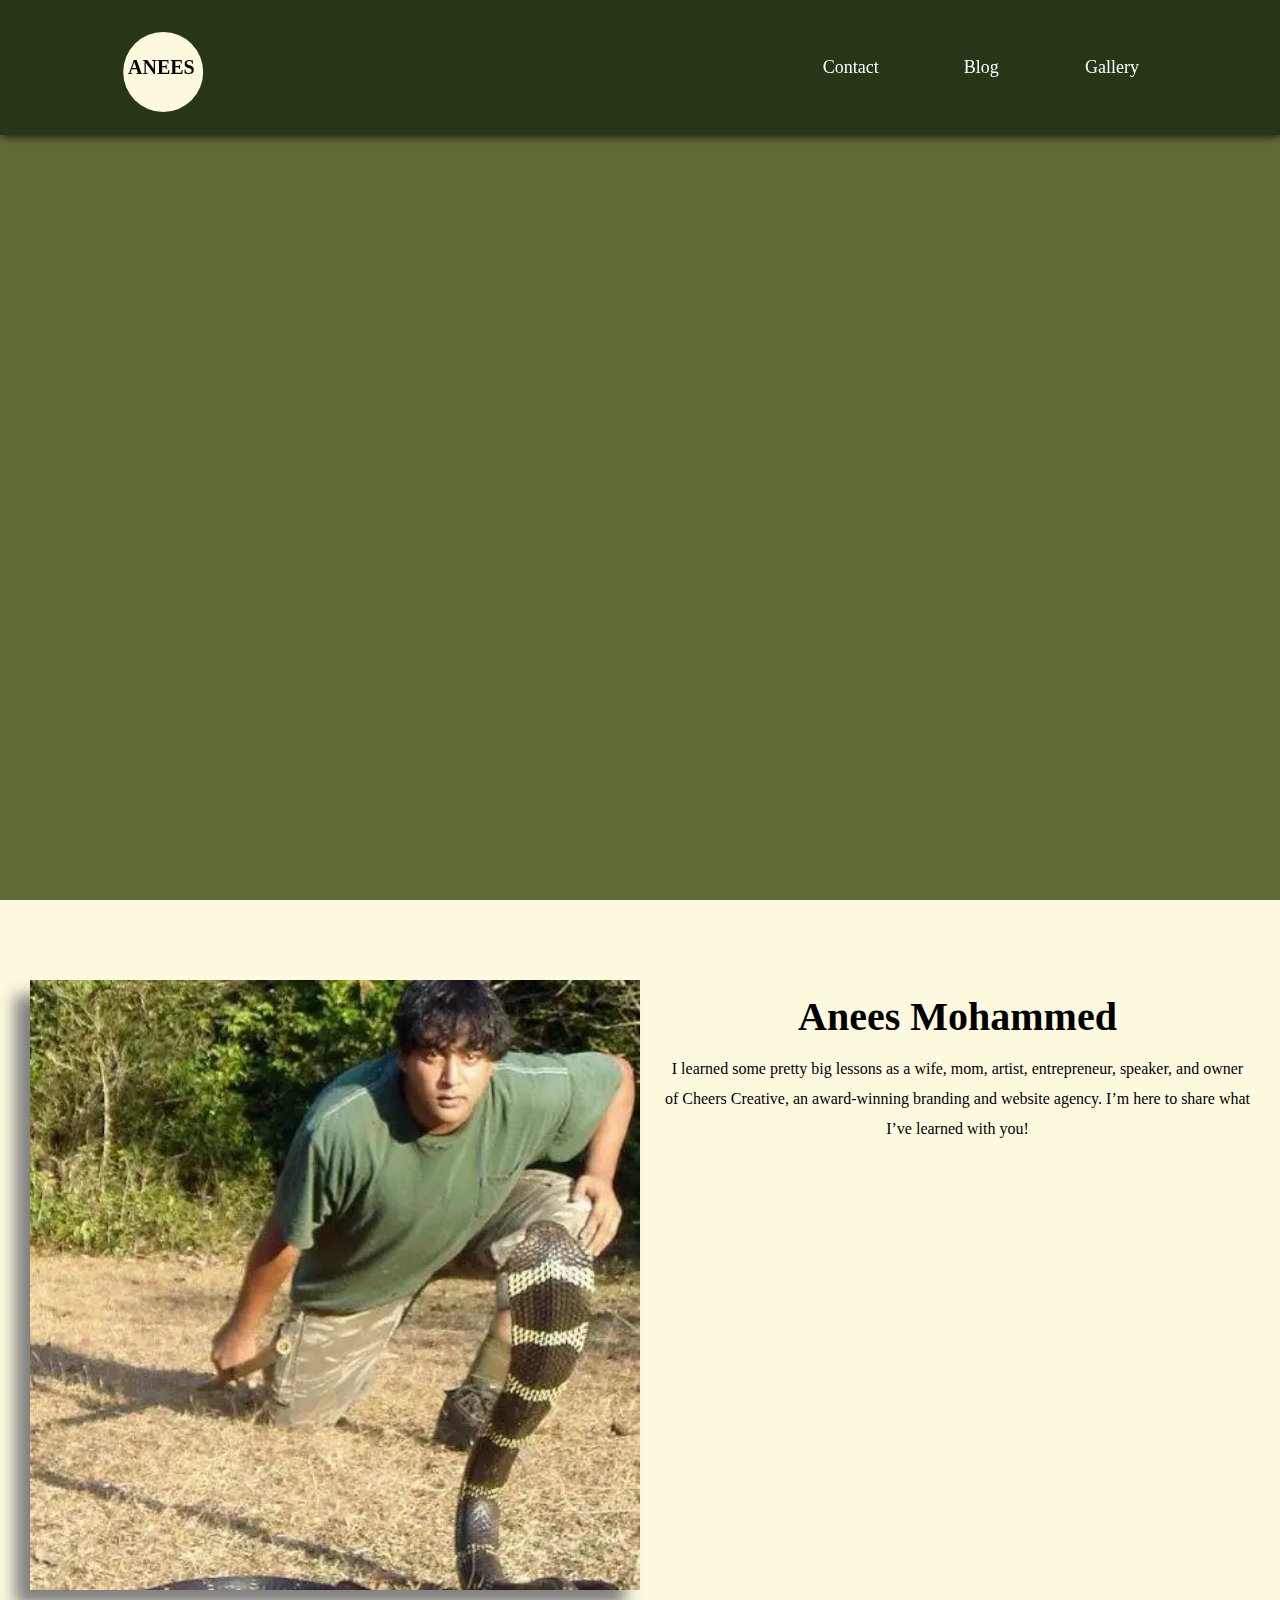
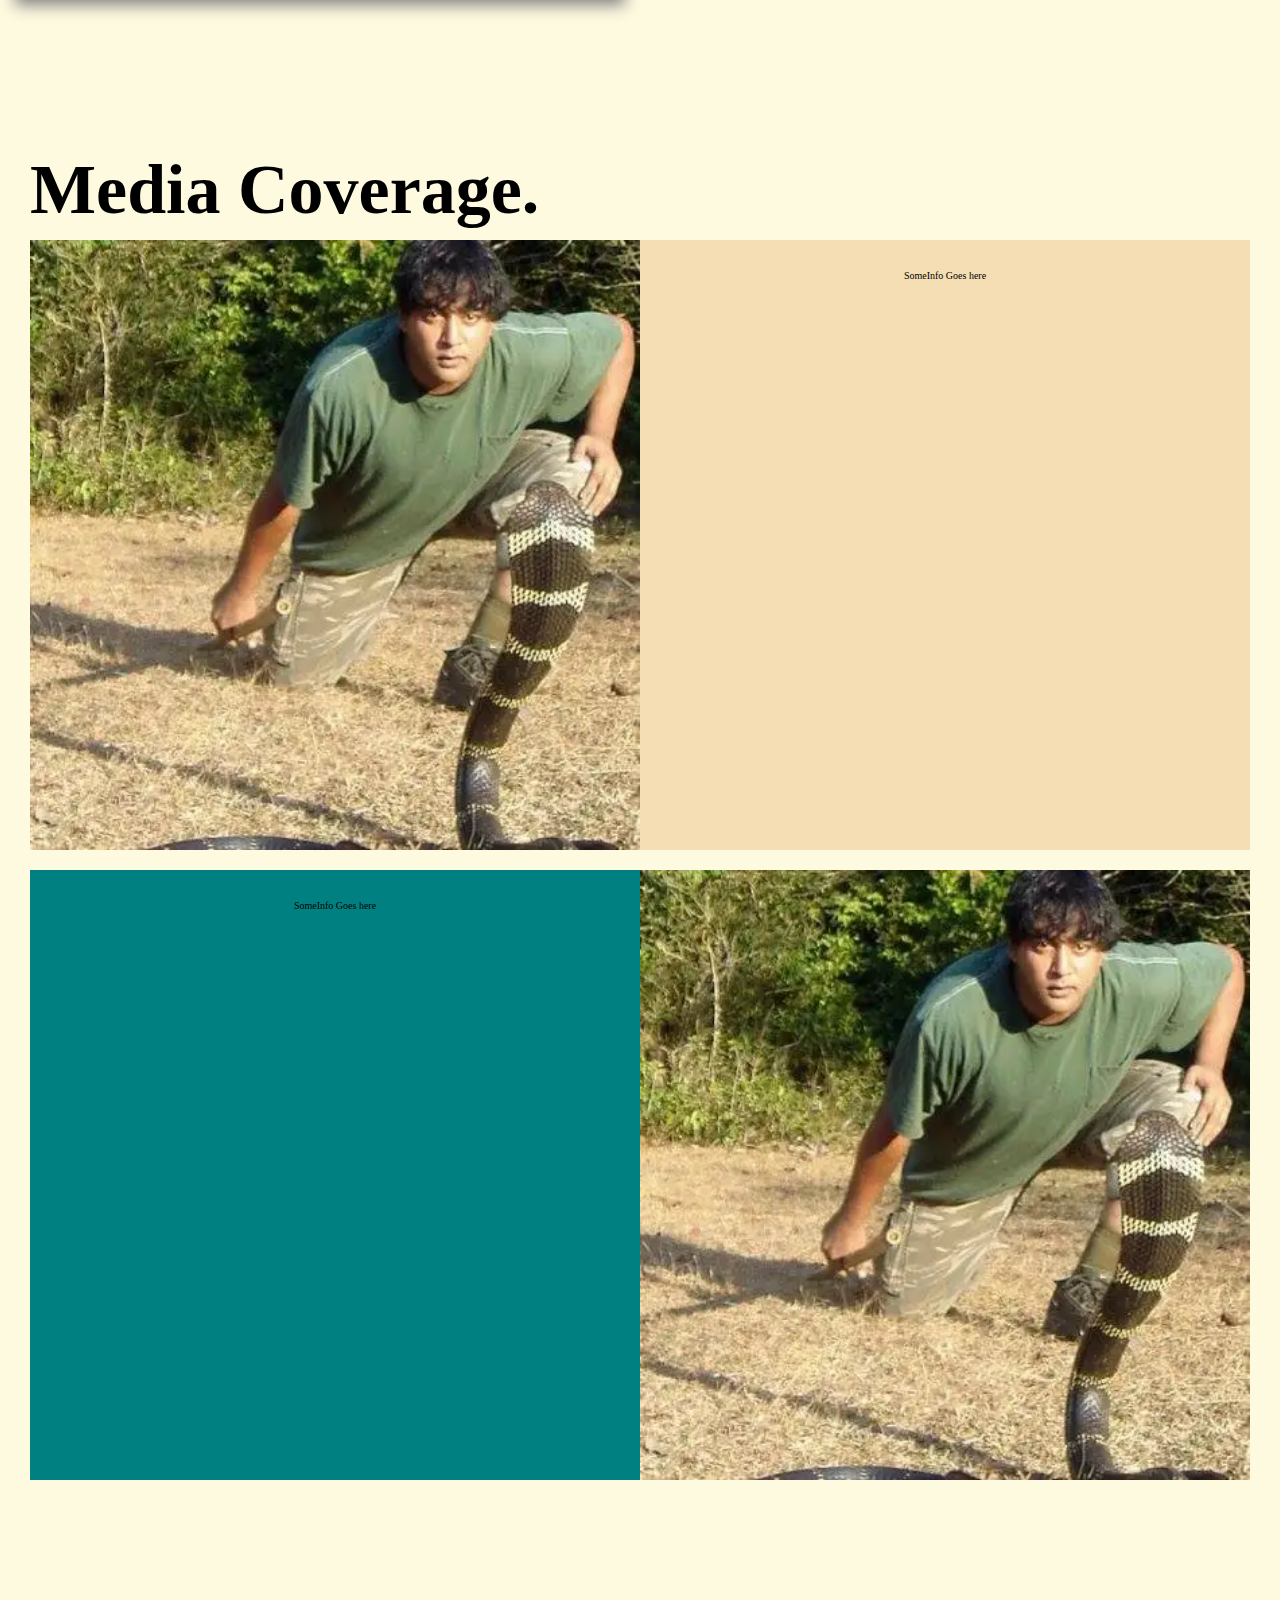
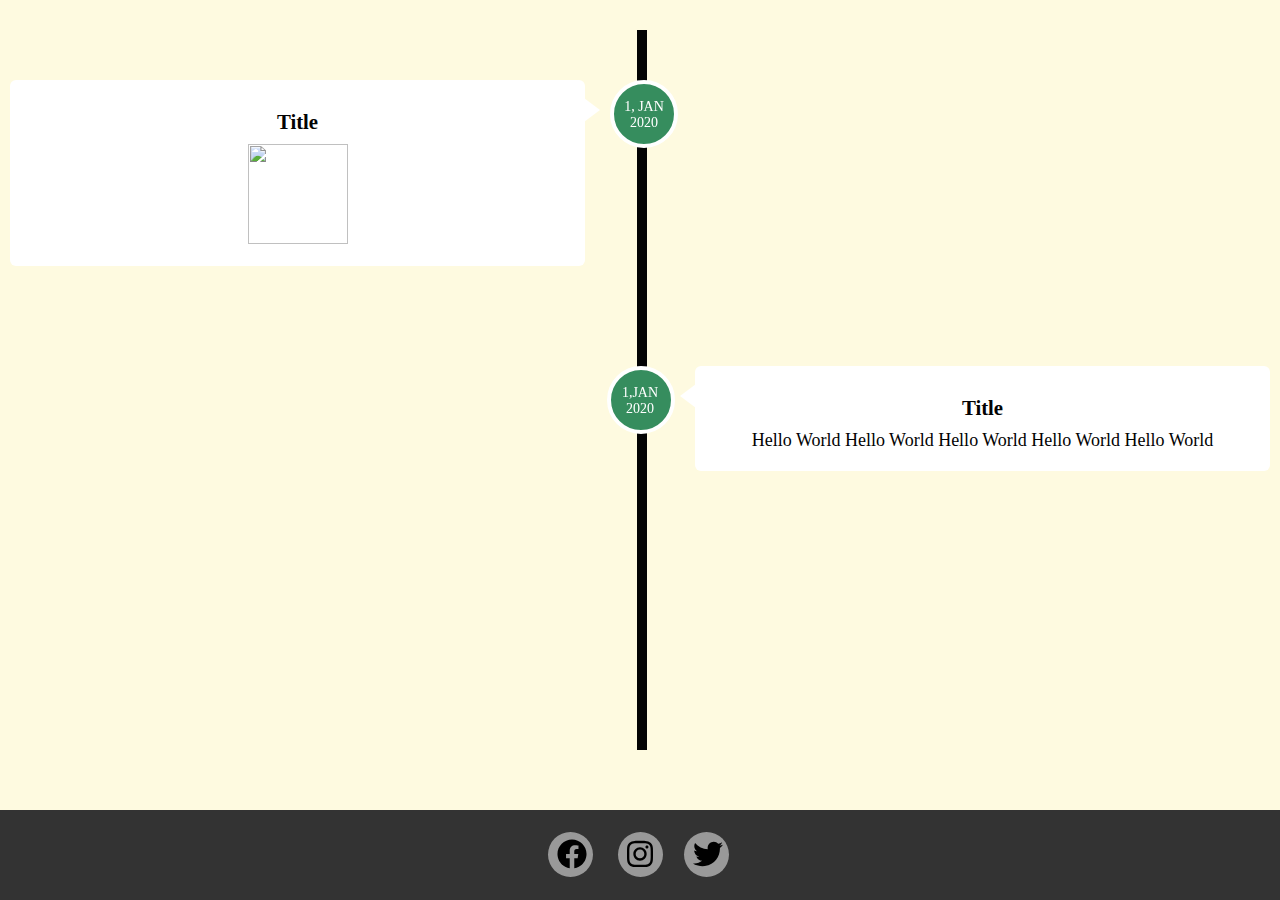
==== commit c3049350: "Updates" ====
--- a/index.html
+++ b/index.html
@@ -1,4 +1,4 @@
-<!DOCTYPE html><html><head><meta charSet="utf-8"/><meta http-equiv="x-ua-compatible" content="ie=edge"/><meta name="viewport" content="width=device-width, initial-scale=1, shrink-to-fit=no"/><style data-href="/styles.ea3a7f93c2a41c5a2f8f.css">:root{--green-border:#81e261;--open-color:#606c38;--close-color:#606c38;--off-white:#f5f5f5;--logo-color:#000;--logo-background:#fefae0;--nav-background:#283618;--nav-list-color:#fff;--timelinebackground:#007d41;--circle-border:#fff;--circle-color:#348c5d;--cool-font:"Lobster Two",cursive;--light-green:#606c38;--dark-green:#283618;--light-brown:#dda15e;--dark-brown:#bc6c25;--white:#fefae0}*{margin:0;padding:0;box-sizing:border-box;font-family:Lobster Two,cursive;font-family:Spectral,serif}ul{list-style:none}html{font-size:62.5%;background-color:var(--white)}h1{font-size:2rem}h2{font-size:2.4rem}h3{font-size:2.08rem}h4{font-size:1.6rem}h5{font-size:1.28rem}h6{font-size:1.12rem}p{font-size:1.8rem}a{text-decoration:none}.blog-module--container--30T_x{margin:4rem 0;position:relative}.blog-module--container--30T_x:before{content:"";position:absolute;top:0;left:0;right:0;bottom:0;opacity:.2;z-index:-1}.blog-module--background--1HQNz{background-attachment:fixed;background-position:50%;background-repeat:no-repeat;background-size:cover;opacity:1!important;padding:0 0 100px}.blog-module--divider--35Pqa{position:relative;height:.2rem;width:40%;background-color:#fff;margin:auto}.gallery-module--container--31hT7{display:flex;flex-wrap:wrap;padding:2rem 4px 4rem}.gallery-module--column--3sU8z{flex:25% 1;max-width:25%;padding:0 4px}.gallery-module--image--3bLDH{margin-top:8px;vertical-align:middle;width:100%}@media screen and (max-width:800px){.gallery-module--column--3sU8z{flex:50% 1;max-width:50%}}@media screen and (max-width:600px){.gallery-module--column--3sU8z{flex:100% 1;max-width:100%}}.test-module--svg--OIxJt path:first-child{fill:none;animation:test-module--fill--1GvUt .5s ease 1.6s forwards}.test-module--svg--OIxJt path:nth-child(2){stroke-dasharray:10228 10230;stroke-dashoffset:10229;animation:test-module--path_draw--GEKkP 15s ease-in-out 0ms forwards}.test-module--svg--OIxJt path:nth-child(3){fill:none;animation:test-module--fillWhite--bM37N .5s ease 1.6s forwards}@keyframes test-module--fill--1GvUt{0%{fill:transparent}to{fill:#000}}@keyframes test-module--fillWhite--bM37N{0%{fill:transparent}to{fill:#fff}}@keyframes test-module--path_draw--GEKkP{to{stroke-dashoffset:0}}:root{--iconIndex:10;--containerindex:5;--logo-index:2;--logo-textIndex:2;--dropdownOpenDelay:0s;--dropdownCloseDelay:0.3s;--opacityOpenDelay:0.5s;--opacityCloseDelay:0s}.NavBar-module--container--3IbqE{width:100%;background-color:var(--nav-background);z-index:var(--containerindex);position:fixed;top:0;box-shadow:1px 0 10px}.NavBar-module--nav--3zgkM{min-height:15vh;width:80%;margin:auto;display:flex;flex-direction:row;justify-content:space-between;align-items:center;padding:3rem 0}.NavBar-module--navright--3mO7N{display:flex;flex-direction:column;justify-content:space-evenly;align-items:center;flex:0.5 1}.NavBar-module--navright--3mO7N li>*{padding:30rem 0;margin:1rem 0;color:var(--nav-list-color)}.NavBar-module--logo--2rFkC{flex:0 1;position:relative;color:var(--logo-color);z-index:var(--logo-index);margin-left:33vw}.NavBar-module--logo--2rFkC:before{content:"";position:absolute;width:8rem;height:8rem;background-color:var(--logo-background);top:0;left:0;transform:translate(-6%,-30%);opacity:1!important;border-radius:50%;z-index:-1}.NavBar-module--logo--2rFkC h1{font-family:Lobster Two,cursive;z-index:var(--logo-textIndex)}@media only screen and (min-width:768px){.NavBar-module--nav--3zgkM{min-height:15vh;width:80%;margin:auto;display:flex;flex-direction:row;justify-content:space-between;align-items:center;padding:3rem 0}.NavBar-module--navright--3mO7N{display:flex;flex-direction:row;justify-content:space-between;flex:1 1}.NavBar-module--navright--3mO7N li>*{padding:.2rem 0;color:var(--nav-list-color)}.NavBar-module--logo--2rFkC{flex:2 1;position:relative;color:var(--logo-color);margin-left:0}}.NavBar-module--dropdown--zPaHD,.NavBar-module--hideDropdown--2J6M2{position:fixed;top:0;left:0;right:0;height:400px;width:100vw;background-color:#071013;display:flex;flex-direction:column;justify-content:flex-end;align-items:center}.NavBar-module--dropdown--zPaHD{transition:.3s ease;transform:translateY(0);transition:.3s ease var(--dropdownOpenDelay)}.NavBar-module--dropdown--zPaHD .NavBar-module--navright--3mO7N{width:80vw;box-shadow:1px 1px 20px 5px var(--logo-background);margin:0 0 100px;opacity:1;transition:opacity .3s ease var(--opacityOpenDelay)}.NavBar-module--hideDropdown--2J6M2{height:0;transform:translateY(-100px);transition:.3s ease var(--dropdownCloseDelay)}.NavBar-module--hideDropdown--2J6M2 .NavBar-module--navright--3mO7N{width:80vw;box-shadow:1px 1px 20px 5px var(--logo-background);margin:0 0 100px;opacity:0;transition:opacity .3s ease var(--opacityCloseDelay)}.NavBar-module--closeIcon--CiJQZ,.NavBar-module--toggleIcon--toX7v{margin:none;border-radius:1rem;color:var(--logo-color);border:none;cursor:pointer;width:30px;z-index:var(--iconIndex)}.NavBar-module--bar--2ed44{width:100%;height:2px;background-color:#fff;transition:.3s ease;border-radius:5px}.NavBar-module--toggleIcon--toX7v>.NavBar-module--bar1--2cDcM{transform:translateY(-7px)}.NavBar-module--toggleIcon--toX7v>.NavBar-module--bar2--2AksF{opacity:1}.NavBar-module--toggleIcon--toX7v>.NavBar-module--bar3--27es6{transform:translateY(7px)}.NavBar-module--closeIcon--CiJQZ>.NavBar-module--bar1--2cDcM{transform:translateY(2px) rotate(45deg)}.NavBar-module--closeIcon--CiJQZ>.NavBar-module--bar2--2AksF{opacity:0}.NavBar-module--closeIcon--CiJQZ>.NavBar-module--bar3--27es6{transform:translateY(-2px) rotate(-45deg)}.section-module--sectioncontainer--29Ps2{padding:4rem 3rem}.section-module--BlogListSectionContainer--_bLCQ{display:flex;flex-direction:column;justify-content:center;align-items:center;margin:3rem auto 0;max-width:650px;padding:0 2rem 2rem;min-height:38vh;font-size:3rem;color:#fff;list-style:none;background:rgba(0,0,0,.6509803921568628);box-shadow:0 0 16px 3px #458e4e;border-radius:10px}.section-module--BlogListSectionContainer--_bLCQ:before{content:"";position:absolute;top:0;left:0;right:0;bottom:0;background-color:#000;opacity:.4;z-index:-1}.section-module--BlogSectionContainer--JCMaV{position:absolute;top:50vh;left:50%;background-color:#fff;transform:translate(-50%,-50%);width:80%}.section-module--BlogSectionContainer--JCMaV h2,h3,h4,h5{margin:1rem 0}.section-module--BlogSectionContainer--JCMaV h1{text-align:center;margin:2rem 0}.section-module--BlogSectionContent--lzS9t{border:1px solid #000;padding:2rem;border-radius:1rem;box-shadow:0 0 10px 1px grey}@media only screen and (min-width:768px){.section-module--BlogListSectionContainer--_bLCQ{justify-content:center;align-items:flex-start;margin:3rem auto 0;max-width:650px;padding:0 2rem 2rem;min-height:38vh}}.header-module--container--1Auqi{margin:15vh 0 0;text-align:center;font-size:6rem;padding:2rem}:root{--open-delay:2.5s}.ImageCarousel-module--container--2Bjxu{margin-top:15vh;height:75vh;width:100vw;position:relative;display:flex;overflow:hidden;justify-content:center;align-items:center}.ImageCarousel-module--ContentRight--1_Djr{position:absolute;top:80%;left:80%;transform:translate(-80%,-80%);text-align:center}.ImageCarousel-module--ContentRight--1_Djr:before{content:"";background-color:#000;position:absolute;top:0;left:0;right:0;bottom:0;opacity:.5;z-index:-1}.ImageCarousel-module--ContentLeft--2XzEb{position:absolute;top:20%;left:20%;transform:translate(-20%,-20%);color:#fff;padding:1rem;display:flex;flex-direction:column;overflow:hidden}.ImageCarousel-module--ContentLeft--2XzEb p{position:relative;text-align:center}.ImageCarousel-module--card--19BXR{display:flex;flex-direction:column;border:.5rem solid var(--green-border);justify-content:flex-start;align-items:center;height:50vmin;width:50vmin}.ImageCarousel-module--card--19BXR p{font-size:150%}.ImageCarousel-module--cardHeader--3MgiJ{font-size:300%;font-weight:720;align-self:flex-end;color:var(--green-border);margin-top:1rem}.ImageCarousel-module--cardSub--DtxwD{font-size:200%;font-weight:500;margin:1rem 0;color:var(--green-border)}.ImageCarousel-module--card--19BXR p{color:var(--green-border)}.ImageCarousel-module--carouselBG--2FlhW{width:100%;height:100%;background-size:"cover";background-position:"50%"}@keyframes ImageCarousel-module--rotateImage--2eF-w{0%{transform:rotate(-45deg) scale(1.1);animation-timing-function:cubic-bezier(.165,.84,.44,1)}17%{transform:rotate(0deg)}83%{transform:rotate(0);animation-timing-function:cubic-bezier(.895,.03,.685,.22)}to{transform:rotate(45deg) scale(.9)}}.ImageCarousel-module--carouselShutters--2B3Tb{position:absolute;height:150vmax;width:150vmax;pointer-events:none;z-index:2;top:50%;left:50%;transform:translate(-50%,-50%);animation:ImageCarousel-module--rotateFrame--2zZaF 10s linear infinite var(--open-delay)}@keyframes ImageCarousel-module--rotateFrame--2zZaF{0%{transform:translate(-50%,-50%) rotate(0deg)}to{transform:translate(-50%,-50%) rotate(180deg)}}.ImageCarousel-module--carouselShutters--2B3Tb:after,.ImageCarousel-module--carouselShutters--2B3Tb:before{content:"";position:absolute;left:50%;height:100%;width:100%;background-color:var(--close-color);pointer-events:auto;transform:translate3d(-50%,0,0)}.ImageCarousel-module--carouselShutters--2B3Tb:before{bottom:50%;animation:ImageCarousel-module--openTop--3xfJl 6s infinite var(--open-delay)}@keyframes ImageCarousel-module--openTop--3xfJl{0%{transform:translate3d(-50%,0,0);animation-timing-function:cubic-bezier(.8,0,.1,1)}10%{background-color:var(--open-color)}40%{transform:translate3d(-50%,-100%,0);animation-timing-functon:cubic-bezier(.6,.04,.98,.335)}80%{transform:translate3d(-50%,-100%,0);background-color:var(--close-color);animation-timing-functon:cubic-bezier(.6,.04,.98,.335)}to{transform:translate3d(-50%,0,0);animation-timing-function:cubic-bezier(.6,.04,.98,.335)}}.ImageCarousel-module--carouselShutters--2B3Tb:after{top:50%;animation:ImageCarousel-module--openBottom--3vsw5 6s infinite var(--open-delay)}@keyframes ImageCarousel-module--openBottom--3vsw5{0%{transform:translate3d(-50%,0,0);animation-timing-function:cubic-bezier(.8,0,.1,1)}10%{background-color:var(--open-color)}40%{transform:translate3d(-50%,100%,0);animation-timing-functon:cubic-bezier(.6,.04,.98,.335)}80%{transform:translate3d(-50%,100%,0);background-color:var(--close-color);animation-timing-functon:cubic-bezier(.6,.04,.98,.335)}to{transform:translate3d(-50%,0,0);animation-timing-function:cubic-bezier(.6,.04,.98,.335)}}@media only screen and (min-width:768px){.ImageCarousel-module--container--2Bjxu{height:85vh}}.snake-module--container--26Cy6{position:absolute;z-index:2;animation:snake-module--disappear--3acYd .5s ease 2.5s forwards;height:350px;width:350px}.snake-module--svg--2xruV path:first-child{fill:none;animation:snake-module--fill--1AYMf .5s ease 1.8s forwards}.snake-module--svg--2xruV path:nth-child(2){stroke-dasharray:10228 10230;stroke-dashoffset:10229;animation:snake-module--path_draw--3G-Xe 15s ease-in-out 0ms forwards}.snake-module--svg--2xruV path:nth-child(3){fill:none;animation:snake-module--fillWhite--1Hno7 .5s ease 1.8s forwards}@keyframes snake-module--fill--1AYMf{0%{fill:transparent}to{fill:#000}}@keyframes snake-module--fillWhite--1Hno7{0%{fill:transparent}to{fill:#fff}}@keyframes snake-module--path_draw--3G-Xe{to{stroke-dashoffset:0}}@keyframes snake-module--disappear--3acYd{to{opacity:0}}.footer-module--container--3jyK_{min-height:20vh;background:#222;display:flex;flex-direction:column}.footer-module--upperfooter--1jNzj{background-color:#333;display:flex;justify-content:center;min-height:10vh;flex-basis:50%}.footer-module--link--ylud_{position:relative;margin:auto 1rem}.footer-module--link--ylud_ img{height:3rem;margin:1rem;color:#fff;position:relative;z-index:1}.footer-module--link--ylud_:after{content:"";position:absolute;height:4.5rem;width:4.5rem;border-radius:50%;top:3px;left:1px;background-color:#999;z-index:0}.footer-module--lowerfooter--28v65{flex-basis:50%}.timeline-module--timeline--2w0lv{height:80vh;width:100%;position:relative;background-attachment:fixed;background-position:50%;background-repeat:no-repeat;background-size:cover}.timeline-module--line--FVveW{width:10px;height:100%;background-color:#000;position:absolute;top:0;left:50%;margin-left:-3px}.timeline-module--container--1gPTX:nth-child(odd){width:50%;background-color:inherit;padding:5rem 5.5rem 5rem 1rem;position:relative}.timeline-module--container--1gPTX:nth-child(2n){width:50%;background-color:inherit;padding:5rem 1rem 5rem 5.5rem;position:relative}.timeline-module--container--1gPTX:after{content:"";position:absolute;width:6rem;height:6rem;right:-3.8rem;background-color:var(--circle-color);border:4px solid var(--circle-border);top:5rem;border-radius:50%;z-index:1}.timeline-module--circleContent--3Le9X{position:absolute;width:6rem;height:6rem;right:-3.4rem;top:5.5rem;font-size:1.4rem;display:flex;justify-content:center;align-items:center;text-align:center;z-index:3;color:#fff}.timeline-module--left--3-UT0{left:0}.timeline-module--right--15iCG{left:50%}.timeline-module--left--3-UT0:before{content:" ";height:0;position:absolute;top:6.5rem;width:0;z-index:1;right:4rem;border:solid transparent;border-left:solid #fff;border-width:1.5rem 0 1.5rem 2rem}.timeline-module--right--15iCG:before{content:" ";height:0;position:absolute;top:6.5rem;width:0;z-index:1;left:4rem;border:solid transparent;border-right:solid #fff;border-width:1.5rem 2rem 1.5rem 0}.timeline-module--right--15iCG:after{left:-3.3rem}.timeline-module--right--15iCG .timeline-module--circleContent--3Le9X{left:-3rem;top:5.5rem}.timeline-module--content--H1dbS{padding:20px 30px;background-color:#fff;position:relative;border-radius:6px;text-align:center}@media screen and (max-width:600px){.timeline-module--line--FVveW{left:6.4rem}.timeline-module--container--1gPTX:nth-child(2n),.timeline-module--container--1gPTX:nth-child(odd){width:100%;padding-left:12rem;padding-right:2.5rem}.timeline-module--container--1gPTX:before{left:11rem;border:solid transparent;border-right:solid #fff;border-width:1rem 1rem 1rem 0}.timeline-module--circleContent--3Le9X,.timeline-module--left--3-UT0:after,.timeline-module--right--15iCG .timeline-module--circleContent--3Le9X,.timeline-module--right--15iCG:after{left:3rem}.timeline-module--right--15iCG{left:0}}.Title-module--container--2vQUB{text-align:center;font-size:4rem;font-weight:550;font-family:Lobster Two,cursive}.index-module--cardcollection--XLqmX{display:flex;flex-direction:column;justify-content:space-evenly;align-items:center;padding:4rem 0}.index-module--card--3JvmW{width:40rem}.index-module--cardimg--2Hc8U{height:17rem;width:16rem;margin:auto}.index-module--cardInfo--19eIN{margin:3rem;padding:3rem;display:flex;flex-direction:column;justify-content:flex-start;align-items:center;text-align:center;height:20rem;border-radius:40px;box-shadow:5px 5px 10px}.index-module--cardInfo--19eIN h3{padding-bottom:2rem}.index-module--introcontainer--1BPoR{display:flex;flex-direction:column;justify-content:center;align-items:center;padding:0}.index-module--introimg--3B6yW{flex-basis:50%;height:10rem;width:100%;box-shadow:-15px 15px 15px grey}.index-module--introinfo--1pv4G{padding:3rem 0 0;font-size:2rem;flex-basis:50%;display:flex;flex-direction:column;justify-content:flex-start;text-align:center;align-items:center;height:100%;line-height:1.85714285714286}@media only screen and (min-width:568px){.index-module--introcontainer--1BPoR{display:flex;flex-direction:column;justify-content:center;align-items:center;padding:0 6rem}}@media only screen and (min-width:650px){.index-module--cardcollection--XLqmX{flex-direction:row}.index-module--card--3JvmW{width:40rem}}@media only screen and (min-width:768px){.index-module--introcontainer--1BPoR{flex-direction:row;justify-content:center;align-items:flex-start;padding:0}.index-module--introimg--3B6yW{width:100%;height:100%}.index-module--introinfo--1pv4G{padding:0 0 0 2.5rem;flex-direction:column}}.BlogPost-module--container--2RAIp{position:relative;background-color:brown}.BlogPost-module--featuredImage--1zrsV{height:30rem;width:100%}.BlogPost-module--header--m5a_W{text-align:center;margin:0 0 3rem}.BlogPost-module--header--m5a_W h1{font-size:3rem;margin:2rem 0;font-family:var(--cool-font)}.BlogPost-module--header--m5a_W p{font-size:small;color:grey}.BlogPost-module--BlogSection--3INoQ{position:absolute;top:30rem;left:0;right:0}.BlogPost-module--blogContent--D_Lf-{background-color:#fff;width:100%;margin:5rem auto;padding:2rem;border-radius:10px;box-shadow:1px 1px 10px 1px grey;min-height:50rem}.BlogPost-module--body--1CRhf{margin-top:4rem}@media only screen and (min-width:568px){.BlogPost-module--blogContent--D_Lf-{width:90%;margin:5rem auto;padding:2rem 5rem;min-height:50rem}}@media only screen and (min-width:768px){.BlogPost-module--blogContent--D_Lf-{width:70%;margin:5rem auto;padding:2rem 5rem;min-height:50rem}}</style><meta name="generator" content="Gatsby 2.24.84"/><link as="script" rel="preload" href="/webpack-runtime-14d4c2481c6914ce4b5f.js"/><link as="script" rel="preload" href="/framework-58f863d6aa18c11a521f.js"/><link as="script" rel="preload" href="/app-c94b4b4db63421ecbbd2.js"/><link as="script" rel="preload" href="/styles-407fe62976dc5310c43e.js"/><link as="script" rel="preload" href="/63bec494b75a1b0541398f5a74f5d2d0fcf4c52a-784c13525d72af6dcbcb.js"/><link as="script" rel="preload" href="/463c400049cbfdd14f898fba69d967c9e731d23c-fcd6cc08ab85e4b60208.js"/><link as="script" rel="preload" href="/component---src-pages-index-js-ceeb41ccea5d90f96ff0.js"/><link as="fetch" rel="preload" href="/page-data/index/page-data.json" crossorigin="anonymous"/><link as="fetch" rel="preload" href="/page-data/sq/d/2104357557.json" crossorigin="anonymous"/><link as="fetch" rel="preload" href="/page-data/sq/d/552054778.json" crossorigin="anonymous"/><link as="fetch" rel="preload" href="/page-data/app-data.json" crossorigin="anonymous"/></head><body><div id="___gatsby"><div style="outline:none" tabindex="-1" id="gatsby-focus-wrapper"><div><div class="NavBar-module--container--3IbqE"><div class="NavBar-module--hideDropdown--2J6M2"><ul class="NavBar-module--navright--3mO7N"><li><a href="/contact/"><p>contact</p></a></li><li><a href="/blog/"><p>blog</p></a></li><li><a href="/gallery/"><p>gallery</p></a></li></ul></div><nav class="NavBar-module--nav--3zgkM"><a aria-current="page" class="NavBar-module--logo--2rFkC" href="/"><h1>ANEES</h1></a><ul class="NavBar-module--navright--3mO7N"><li><a href="/contact/"><p>contact</p></a></li><li><a href="/blog/"><p>blog</p></a></li><li><a href="/gallery/"><p>gallery</p></a></li></ul></nav></div><div class="ImageCarousel-module--container--2Bjxu"><div class="ImageCarousel-module--carouselBG--2FlhW" style="background-position:center;background-repeat:no-repeat;background-size:cover;position:relative;opacity:0.99"><style>
+<!DOCTYPE html><html><head><meta charSet="utf-8"/><meta http-equiv="x-ua-compatible" content="ie=edge"/><meta name="viewport" content="width=device-width, initial-scale=1, shrink-to-fit=no"/><style data-href="/styles.bea04b139f6e19565943.css">:root{--green-border:#81e261;--open-color:#606c38;--close-color:#606c38;--off-white:#f5f5f5;--logo-color:#000;--logo-background:#fefae0;--nav-background:#283618;--nav-list-color:#fff;--timelinebackground:#007d41;--circle-border:#fff;--circle-color:#348c5d;--cool-font:"Lobster Two",cursive;--light-green:#606c38;--dark-green:#283618;--light-brown:#dda15e;--dark-brown:#bc6c25;--white:#fefae0;--onyx:#393e41;--ivory:#f6f7eb;--gray:#748386}*{margin:0;padding:0;box-sizing:border-box;font-family:Lobster Two,cursive;font-family:Spectral,serif}ul{list-style:none}html{font-size:62.5%;background-color:var(--white)}h1{font-size:2rem}h2{font-size:2.4rem}h3{font-size:2.08rem}h4{font-size:1.6rem}h5{font-size:1.28rem}h6{font-size:1.12rem}p{font-size:1.8rem}a{text-decoration:none}.blog-module--container--30T_x{background-color:#111;min-height:80vh}.blog-module--blogList--1Xv0N{display:flex;flex-wrap:wrap;padding:20px 4px 40px}.blog-module--column--dNFr7{flex:33% 1;max-width:33%;padding:10px 4px;display:flex;flex-direction:column;justify-content:space-evenly}.blog-module--info--3inHE{width:100%;height:100px;display:flex;flex-direction:column;justify-content:center;align-items:center;background-color:var(--ivory)}.blog-module--imgContainer--1tN_R{overflow:hidden}.blog-module--thumbnail--1XH2e{transition:transform .3s ease-in-out}.blog-module--thumbnail--1XH2e:hover{transform:scale(1.1)}.blog-module--divider--35Pqa{position:relative;height:.2rem;width:40%;background-color:#fff;margin:auto}@media screen and (max-width:800px){.blog-module--column--dNFr7{flex:50% 1;max-width:50%}}@media screen and (max-width:600px){.blog-module--column--dNFr7{flex:100% 1;max-width:100%}}.gallery-module--container--31hT7{display:flex;flex-wrap:wrap;padding:2rem 4px 4rem}.gallery-module--column--3sU8z{flex:25% 1;max-width:25%;padding:0 4px}.gallery-module--image--3bLDH{margin-top:8px;vertical-align:middle;width:100%}@media screen and (max-width:800px){.gallery-module--column--3sU8z{flex:50% 1;max-width:50%}}@media screen and (max-width:600px){.gallery-module--column--3sU8z{flex:100% 1;max-width:100%}}.test-module--svg--OIxJt path:first-child{fill:none;animation:test-module--fill--1GvUt .5s ease 1.6s forwards}.test-module--svg--OIxJt path:nth-child(2){stroke-dasharray:10228 10230;stroke-dashoffset:10229;animation:test-module--path_draw--GEKkP 15s ease-in-out 0ms forwards}.test-module--svg--OIxJt path:nth-child(3){fill:none;animation:test-module--fillWhite--bM37N .5s ease 1.6s forwards}@keyframes test-module--fill--1GvUt{0%{fill:transparent}to{fill:#000}}@keyframes test-module--fillWhite--bM37N{0%{fill:transparent}to{fill:#fff}}@keyframes test-module--path_draw--GEKkP{to{stroke-dashoffset:0}}:root{--iconIndex:10;--containerindex:5;--logo-index:2;--logo-textIndex:2;--dropdownOpenDelay:0s;--dropdownCloseDelay:0.3s;--opacityOpenDelay:0.5s;--opacityCloseDelay:0s}.NavBar-module--container--3IbqE{width:100%;background-color:var(--nav-background);z-index:var(--containerindex);position:fixed;top:0;box-shadow:1px 0 10px}.NavBar-module--nav--3zgkM{min-height:15vh;width:80%;margin:auto;display:flex;flex-direction:row;justify-content:space-between;align-items:center;padding:3rem 0}.NavBar-module--navright--3mO7N{display:flex;flex-direction:column;justify-content:space-evenly;align-items:center;flex:0.5 1}.NavBar-module--navright--3mO7N li>*{padding:30rem 0;margin:1rem 0;color:var(--nav-list-color)}.NavBar-module--navright--3mO7N li{width:80px;text-align:center;transition:background-color .3s ease}.NavBar-module--logo--2rFkC{flex:0 1;position:relative;color:var(--logo-color);z-index:var(--logo-index);margin-left:33vw}.NavBar-module--logo--2rFkC:before{content:"";position:absolute;width:8rem;height:8rem;background-color:var(--logo-background);top:0;left:0;transform:translate(-6%,-30%);opacity:1!important;border-radius:50%;z-index:-1}.NavBar-module--logo--2rFkC h1{font-family:Lobster Two,cursive;z-index:var(--logo-textIndex)}@media only screen and (min-width:768px){.NavBar-module--nav--3zgkM{min-height:15vh;width:80%;margin:auto;display:flex;flex-direction:row;justify-content:space-between;align-items:center;padding:3rem 0}.NavBar-module--navright--3mO7N{display:flex;flex-direction:row;justify-content:space-between;flex:1 1}.NavBar-module--navright--3mO7N li>*{padding:.2rem 0;color:var(--nav-list-color)}.NavBar-module--logo--2rFkC{flex:2 1;position:relative;color:var(--logo-color);margin-left:0}}.NavBar-module--dropdown--zPaHD,.NavBar-module--hideDropdown--2J6M2{position:fixed;top:0;left:0;right:0;height:400px;width:100vw;background-color:var(--nav-background);display:flex;flex-direction:column;justify-content:flex-end;align-items:center}.NavBar-module--dropdown--zPaHD{transition:.3s ease;transform:translateY(0);transition:.3s ease var(--dropdownOpenDelay)}.NavBar-module--dropdown--zPaHD .NavBar-module--navright--3mO7N{width:80vw;border-top:5px solid #f5f5f5;border-bottom:5px solid #f5f5f5;margin:0 0 100px;opacity:1;transition:opacity .3s ease var(--opacityOpenDelay)}.NavBar-module--dropdown--zPaHD .NavBar-module--navright--3mO7N li>:hover{background-color:#ff0;color:#000}.NavBar-module--dropdown--zPaHD .NavBar-module--navright--3mO7N li:hover,.NavBar-module--dropdown--zPaHD .NavBar-module--navright--3mO7N li>:hover{color:#000;background-color:#fff}.NavBar-module--hideDropdown--2J6M2{height:0;transform:translateY(-100px);transition:.3s ease var(--dropdownCloseDelay)}.NavBar-module--hideDropdown--2J6M2 .NavBar-module--navright--3mO7N{width:80vw;margin:0 0 100px;opacity:0;transition:opacity .3s ease var(--opacityCloseDelay)}.NavBar-module--closeIcon--CiJQZ,.NavBar-module--toggleIcon--toX7v{margin:none;border-radius:1rem;color:var(--logo-color);border:none;cursor:pointer;width:30px;z-index:var(--iconIndex)}.NavBar-module--bar--2ed44{width:100%;height:2px;background-color:#fff;transition:.3s ease;border-radius:5px}.NavBar-module--toggleIcon--toX7v>.NavBar-module--bar1--2cDcM{transform:translateY(-7px)}.NavBar-module--toggleIcon--toX7v>.NavBar-module--bar2--2AksF{opacity:1}.NavBar-module--toggleIcon--toX7v>.NavBar-module--bar3--27es6{transform:translateY(7px)}.NavBar-module--closeIcon--CiJQZ>.NavBar-module--bar1--2cDcM{transform:translateY(2px) rotate(45deg)}.NavBar-module--closeIcon--CiJQZ>.NavBar-module--bar2--2AksF{opacity:0}.NavBar-module--closeIcon--CiJQZ>.NavBar-module--bar3--27es6{transform:translateY(-2px) rotate(-45deg)}.section-module--sectioncontainer--29Ps2{padding:8rem 3rem}.section-module--BlogListSectionContainer--_bLCQ{display:flex;flex-direction:column;justify-content:center;align-items:center;margin:3rem auto 0;max-width:650px;padding:0 2rem 2rem;min-height:38vh;font-size:3rem;color:#fff;list-style:none;background:rgba(0,0,0,.6509803921568628);box-shadow:0 0 16px 3px #458e4e;border-radius:10px}.section-module--BlogListSectionContainer--_bLCQ:before{content:"";position:absolute;top:0;left:0;right:0;bottom:0;background-color:#000;opacity:.4;z-index:-1}.section-module--BlogSectionContainer--JCMaV{position:absolute;top:50vh;left:50%;background-color:#fff;transform:translate(-50%,-50%);width:80%}.section-module--BlogSectionContainer--JCMaV h2,h3,h4,h5{margin:1rem 0}.section-module--BlogSectionContainer--JCMaV h1{text-align:center;margin:2rem 0}.section-module--BlogSectionContent--lzS9t{border:1px solid #000;padding:2rem;border-radius:1rem;box-shadow:0 0 10px 1px grey}.section-module--title--2aXi7{font-size:12vw}@media only screen and (min-width:768px){.section-module--BlogListSectionContainer--_bLCQ{justify-content:center;align-items:flex-start;margin:3rem auto 0;max-width:650px;padding:0 2rem 2rem;min-height:38vh}.section-module--title--2aXi7{font-size:70px;font-weight:800;padding:0;text-align:left}}.header-module--container--1Auqi{margin:15vh 0 0;text-align:center;font-size:6rem;padding:2rem}:root{--open-delay:2.5s}.ImageCarousel-module--container--2Bjxu{margin-top:15vh;height:75vh;width:100vw;position:relative;display:flex;overflow:hidden;justify-content:center;align-items:center}.ImageCarousel-module--ContentRight--1_Djr{position:absolute;top:80%;left:80%;transform:translate(-80%,-80%);text-align:center}.ImageCarousel-module--ContentRight--1_Djr:before{content:"";background-color:#000;position:absolute;top:0;left:0;right:0;bottom:0;opacity:.5;z-index:-1}.ImageCarousel-module--ContentLeft--2XzEb{position:absolute;top:20%;left:20%;transform:translate(-20%,-20%);color:#fff;padding:1rem;display:flex;flex-direction:column;overflow:hidden}.ImageCarousel-module--ContentLeft--2XzEb p{position:relative;text-align:center}.ImageCarousel-module--card--19BXR{display:flex;flex-direction:column;border:.5rem solid var(--green-border);justify-content:flex-start;align-items:center;height:50vmin;width:50vmin}.ImageCarousel-module--card--19BXR p{font-size:150%}.ImageCarousel-module--cardHeader--3MgiJ{font-size:300%;font-weight:720;align-self:flex-end;color:var(--green-border);margin-top:1rem}.ImageCarousel-module--cardSub--DtxwD{font-size:200%;font-weight:500;margin:1rem 0;color:var(--green-border)}.ImageCarousel-module--card--19BXR p{color:var(--green-border)}.ImageCarousel-module--carouselBG--2FlhW{width:100%;height:100%;background-size:"cover";background-position:"50%"}@keyframes ImageCarousel-module--rotateImage--2eF-w{0%{transform:rotate(-45deg) scale(1.1);animation-timing-function:cubic-bezier(.165,.84,.44,1)}17%{transform:rotate(0deg)}83%{transform:rotate(0);animation-timing-function:cubic-bezier(.895,.03,.685,.22)}to{transform:rotate(45deg) scale(.9)}}.ImageCarousel-module--carouselShutters--2B3Tb{position:absolute;height:150vmax;width:150vmax;pointer-events:none;z-index:2;top:50%;left:50%;transform:translate(-50%,-50%);animation:ImageCarousel-module--rotateFrame--2zZaF 10s linear infinite var(--open-delay)}@keyframes ImageCarousel-module--rotateFrame--2zZaF{0%{transform:translate(-50%,-50%) rotate(0deg)}to{transform:translate(-50%,-50%) rotate(180deg)}}.ImageCarousel-module--carouselShutters--2B3Tb:after,.ImageCarousel-module--carouselShutters--2B3Tb:before{content:"";position:absolute;left:50%;height:100%;width:100%;background-color:var(--close-color);pointer-events:auto;transform:translate3d(-50%,0,0)}.ImageCarousel-module--carouselShutters--2B3Tb:before{bottom:50%;animation:ImageCarousel-module--openTop--3xfJl 6s infinite var(--open-delay)}@keyframes ImageCarousel-module--openTop--3xfJl{0%{transform:translate3d(-50%,0,0);animation-timing-function:cubic-bezier(.8,0,.1,1)}10%{background-color:var(--open-color)}40%{transform:translate3d(-50%,-100%,0);animation-timing-functon:cubic-bezier(.6,.04,.98,.335)}80%{transform:translate3d(-50%,-100%,0);background-color:var(--close-color);animation-timing-functon:cubic-bezier(.6,.04,.98,.335)}to{transform:translate3d(-50%,0,0);animation-timing-function:cubic-bezier(.6,.04,.98,.335)}}.ImageCarousel-module--carouselShutters--2B3Tb:after{top:50%;animation:ImageCarousel-module--openBottom--3vsw5 6s infinite var(--open-delay)}@keyframes ImageCarousel-module--openBottom--3vsw5{0%{transform:translate3d(-50%,0,0);animation-timing-function:cubic-bezier(.8,0,.1,1)}10%{background-color:var(--open-color)}40%{transform:translate3d(-50%,100%,0);animation-timing-functon:cubic-bezier(.6,.04,.98,.335)}80%{transform:translate3d(-50%,100%,0);background-color:var(--close-color);animation-timing-functon:cubic-bezier(.6,.04,.98,.335)}to{transform:translate3d(-50%,0,0);animation-timing-function:cubic-bezier(.6,.04,.98,.335)}}@media only screen and (min-width:768px){.ImageCarousel-module--container--2Bjxu{height:85vh}}.snake-module--container--26Cy6{position:absolute;z-index:2;animation:snake-module--disappear--3acYd .5s ease 2.5s forwards;height:350px;width:350px}.snake-module--svg--2xruV path:first-child{fill:none;animation:snake-module--fill--1AYMf .5s ease 1.8s forwards}.snake-module--svg--2xruV path:nth-child(2){stroke-dasharray:10228 10230;stroke-dashoffset:10229;animation:snake-module--path_draw--3G-Xe 15s ease-in-out 0ms forwards}.snake-module--svg--2xruV path:nth-child(3){fill:none;animation:snake-module--fillWhite--1Hno7 .5s ease 1.8s forwards}@keyframes snake-module--fill--1AYMf{0%{fill:transparent}to{fill:#000}}@keyframes snake-module--fillWhite--1Hno7{0%{fill:transparent}to{fill:#fff}}@keyframes snake-module--path_draw--3G-Xe{to{stroke-dashoffset:0}}@keyframes snake-module--disappear--3acYd{to{opacity:0}}.footer-module--container--3jyK_{background:#222;display:flex;flex-direction:column}.footer-module--upperfooter--1jNzj{background-color:#333;display:flex;justify-content:center;min-height:10vh;flex-basis:50%}.footer-module--link--ylud_{position:relative;margin:auto 1rem}.footer-module--link--ylud_ img{height:3rem;margin:1rem;color:#fff;position:relative;z-index:1}.footer-module--link--ylud_:after{content:"";position:absolute;height:4.5rem;width:4.5rem;border-radius:50%;top:3px;left:1px;background-color:#999;z-index:0}.timeline-module--timeline--2w0lv{height:80vh;width:100%;position:relative;background-attachment:fixed;background-position:50%;background-repeat:no-repeat;background-size:cover}.timeline-module--line--FVveW{width:10px;height:100%;background-color:#000;position:absolute;top:0;left:50%;margin-left:-3px}.timeline-module--container--1gPTX:nth-child(odd){width:50%;background-color:inherit;padding:5rem 5.5rem 5rem 1rem;position:relative}.timeline-module--container--1gPTX:nth-child(2n){width:50%;background-color:inherit;padding:5rem 1rem 5rem 5.5rem;position:relative}.timeline-module--container--1gPTX:after{content:"";position:absolute;width:6rem;height:6rem;right:-3.8rem;background-color:var(--circle-color);border:4px solid var(--circle-border);top:5rem;border-radius:50%;z-index:1}.timeline-module--circleContent--3Le9X{position:absolute;width:6rem;height:6rem;right:-3.4rem;top:5.5rem;font-size:1.4rem;display:flex;justify-content:center;align-items:center;text-align:center;z-index:3;color:#fff}.timeline-module--left--3-UT0{left:0}.timeline-module--right--15iCG{left:50%}.timeline-module--left--3-UT0:before{content:" ";height:0;position:absolute;top:6.5rem;width:0;z-index:1;right:4rem;border:solid transparent;border-left:solid #fff;border-width:1.5rem 0 1.5rem 2rem}.timeline-module--right--15iCG:before{content:" ";height:0;position:absolute;top:6.5rem;width:0;z-index:1;left:4rem;border:solid transparent;border-right:solid #fff;border-width:1.5rem 2rem 1.5rem 0}.timeline-module--right--15iCG:after{left:-3.3rem}.timeline-module--right--15iCG .timeline-module--circleContent--3Le9X{left:-3rem;top:5.5rem}.timeline-module--content--H1dbS{padding:20px 30px;background-color:#fff;position:relative;border-radius:6px;text-align:center}@media screen and (max-width:600px){.timeline-module--line--FVveW{left:6.4rem}.timeline-module--container--1gPTX:nth-child(2n),.timeline-module--container--1gPTX:nth-child(odd){width:100%;padding-left:12rem;padding-right:2.5rem}.timeline-module--container--1gPTX:before{left:11rem;border:solid transparent;border-right:solid #fff;border-width:1rem 1rem 1rem 0}.timeline-module--circleContent--3Le9X,.timeline-module--left--3-UT0:after,.timeline-module--right--15iCG .timeline-module--circleContent--3Le9X,.timeline-module--right--15iCG:after{left:3rem}.timeline-module--right--15iCG{left:0}}.Title-module--Title--1D6MQ{text-align:center;font-size:7vw;font-weight:550;font-family:Lobster Two,cursive}.Title-module--Body--2Esgk{text-align:center;font-size:4vw}@media screen and (min-width:568px){.Title-module--Title--1D6MQ{text-align:center;font-size:4rem;font-weight:550;font-family:Lobster Two,cursive}.Title-module--Body--2Esgk{text-align:center;font-size:16px}}.index-module--cardcollection--XLqmX{display:flex;flex-direction:column;justify-content:space-evenly;align-items:center;padding:4rem 0}.index-module--introcontainer--1BPoR{display:flex;flex-direction:column;justify-content:center;align-items:center;padding:0}.index-module--introimg--3B6yW{flex-basis:50%;height:10rem;width:100%;box-shadow:-15px 15px 15px grey}.index-module--introinfo--1pv4G{padding:3rem 0 0;font-size:2rem;flex-basis:50%;display:flex;flex-direction:column;justify-content:flex-start;text-align:center;align-items:center;height:100%;line-height:1.85714285714286}.index-module--MediaCoverage--1L5xW{display:flex;flex-direction:column;justify-content:center;align-items:center;background-color:inherit}.index-module--card--3JvmW{display:flex;flex-direction:column;background-color:wheat;width:100%;margin:10px 0}.index-module--card--3JvmW:nth-child(n+2){background-color:teal;flex-direction:column}.index-module--cardImg--jGpxC{width:100%;margin:auto}.index-module--cardInfo--19eIN{padding:3rem;text-align:center}.index-module--cardInfo--19eIN h3{padding-bottom:2rem}@media only screen and (min-width:568px){.index-module--introcontainer--1BPoR{display:flex;flex-direction:column;justify-content:center;align-items:center;padding:0 6rem}}@media only screen and (min-width:768px){.index-module--introcontainer--1BPoR{flex-direction:row;justify-content:center;align-items:flex-start;padding:0}.index-module--introimg--3B6yW{width:100%;height:100%}.index-module--introinfo--1pv4G{padding:0 0 0 2.5rem;flex-direction:column}.index-module--card--3JvmW{display:flex;flex-direction:row;background-color:wheat;width:100%;margin:10px 0}.index-module--card--3JvmW:nth-child(n+2){background-color:teal;flex-direction:row-reverse}.index-module--cardImg--jGpxC{flex-basis:50%;width:16rem;margin:auto}.index-module--cardInfo--19eIN{flex-basis:50%;padding:3rem;text-align:center}}.BlogPost-module--container--2RAIp{position:relative;background-color:brown}.BlogPost-module--featuredImage--1zrsV{height:30rem;width:100%}.BlogPost-module--header--m5a_W{text-align:center;margin:0 0 3rem}.BlogPost-module--header--m5a_W h1{font-size:3rem;margin:2rem 0;font-family:var(--cool-font)}.BlogPost-module--header--m5a_W p{font-size:small;color:grey}.BlogPost-module--BlogSection--3INoQ{position:absolute;top:30rem;left:0;right:0}.BlogPost-module--blogContent--D_Lf-{background-color:#fff;width:100%;margin:5rem auto;padding:2rem;border-radius:10px;box-shadow:1px 1px 10px 1px grey;min-height:50rem}.BlogPost-module--body--1CRhf{margin-top:4rem}@media only screen and (min-width:568px){.BlogPost-module--blogContent--D_Lf-{width:90%;margin:5rem auto;padding:2rem 5rem;min-height:50rem}}@media only screen and (min-width:768px){.BlogPost-module--blogContent--D_Lf-{width:70%;margin:5rem auto;padding:2rem 5rem;min-height:50rem}}</style><meta name="generator" content="Gatsby 2.24.84"/><link as="script" rel="preload" href="/webpack-runtime-99d9be494b9e5f4a1b8f.js"/><link as="script" rel="preload" href="/framework-58f863d6aa18c11a521f.js"/><link as="script" rel="preload" href="/app-21feb3bb243acb65d5e2.js"/><link as="script" rel="preload" href="/styles-407fe62976dc5310c43e.js"/><link as="script" rel="preload" href="/b66e201aaa56adbeef921fae439940394bebfbb8-cf196532c94755026fb6.js"/><link as="script" rel="preload" href="/463c400049cbfdd14f898fba69d967c9e731d23c-57fc5f21899b5038a5d3.js"/><link as="script" rel="preload" href="/component---src-pages-index-js-eb1f61d26a2b457aa898.js"/><link as="fetch" rel="preload" href="/page-data/index/page-data.json" crossorigin="anonymous"/><link as="fetch" rel="preload" href="/page-data/sq/d/2104357557.json" crossorigin="anonymous"/><link as="fetch" rel="preload" href="/page-data/sq/d/552054778.json" crossorigin="anonymous"/><link as="fetch" rel="preload" href="/page-data/app-data.json" crossorigin="anonymous"/></head><body><div id="___gatsby"><div style="outline:none" tabindex="-1" id="gatsby-focus-wrapper"><div><div class="NavBar-module--container--3IbqE"><div class="NavBar-module--hideDropdown--2J6M2"><ul class="NavBar-module--navright--3mO7N"><li><a href="/contact/"><p>Contact</p></a></li><li><a href="/blog/"><p>Blog</p></a></li><li><a href="/gallery/"><p>Gallery</p></a></li></ul></div><nav class="NavBar-module--nav--3zgkM"><a aria-current="page" class="NavBar-module--logo--2rFkC" href="/"><h1>ANEES</h1></a><ul class="NavBar-module--navright--3mO7N"><li><a href="/contact/"><p>Contact</p></a></li><li><a href="/blog/"><p>Blog</p></a></li><li><a href="/gallery/"><p>Gallery</p></a></li></ul></nav></div><div class="ImageCarousel-module--container--2Bjxu"><div class="ImageCarousel-module--carouselBG--2FlhW" style="background-position:center;background-repeat:no-repeat;background-size:cover;position:relative;opacity:0.99"><style>
           .ImageCarousel-module--carouselBG--2FlhW:before,
           .ImageCarousel-module--carouselBG--2FlhW:after {
             content: '';
@@ -34,7 +34,13 @@
     }</style></noscript></div><div class="ImageCarousel-module--ContentRight--1_Djr"><div class="ImageCarousel-module--card--19BXR"><div style="align-self:center" class="ImageCarousel-module--cardHeader--3MgiJ">TITLE 1</div><div class="ImageCarousel-module--cardSub--DtxwD">Subtitle 1</div><p>Sample 1 Test Text</p></div></div><div class="ImageCarousel-module--carouselShutters--2B3Tb"></div><div class="snake-module--container--26Cy6"><svg class="snake-module--svg--2xruV" width="338" height="354" viewBox="0 0 338 354" fill="none" xmlns="http://www.w3.org/2000/svg"><path d="M297.407 353.123L287.907 352.123H268.907H175.907H152.407H136.907H128.907L125.907 340.623L121.907 332.123V313.623L118.407 305.623L116.15 294.623L114.407 285.623L103.907 266.623V260.123L98.4069 238.123C94.941 229.908 93.3373 224.952 92.4069 214.123L87.9069 200.1V186.123L79.9069 174.873L75.9069 163.623L73.2072 151.123V140.123L68.9069 131.623V110.412L64.4069 103.123V90.6228C57.4583 90.5437 52.09 90.2202 42.4069 89.6228C38.8011 89.0505 36.7322 88.5384 32.9069 87.0773C28.1313 85.7775 25.504 84.3777 20.9069 80.6228C11.1764 95.7552 8.77251 104.266 10.9069 119.5C15.3403 131.927 20.3236 138.727 28.9791 150.539L29.4069 151.123C19.9762 141.733 14.7168 135.846 7.90685 126.5C7.26824 136.348 13.5 143 18.4069 155.123C4.5 137.5 -1.23072 126.781 1.90686 100.623C4.96877 89.3461 7.19912 83.946 11.9069 75.6228C7.9885 72.8759 6.83051 70.7727 4 65.5C3.13327 60.1567 3.0693 57.0335 4 50.6228C5.06182 45.9484 5.06274 43.279 8.65044 38.1228C10.1764 34.4733 11.0769 32.4228 14.1504 28.6228C18.1113 22.4783 21.5386 20.9376 26.9069 17.6228L32.9069 14.6228C38.0958 13.8279 40.6256 13.6864 43.6569 14.6228C46.4579 10.8833 48.8162 9.72676 53.4069 8.12276C56.3064 5.4212 58.8781 4.54632 64.4069 3.62276C67.2472 2.30031 69.4095 1.67826 75.9069 1.12276C85.9468 1.97017 88.7435 2.54686 92.4069 3.62276C98.2353 2.11954 101.841 2.48686 108.407 3.62276C112.592 3.19908 114.512 3.26822 117.616 3.62276C122.042 2.65381 124.617 2.30344 130.157 3.62276C133.298 1.67878 135.349 1.0097 139.907 1.12276C147.708 0.715478 151.683 1.26545 158.028 3.62276H164.277C171.103 7.43887 174.071 9.31818 175.907 11.6228C182.192 11.1418 185.342 11.8669 190.407 14.6228C193.226 13.9863 195.014 13.8931 198.907 14.6228C202.188 15.8699 202.794 16.4874 203.834 17.5489L203.907 17.6228C207.642 16.6441 209.961 16.6976 214.407 17.6228C218.721 18.9251 220.171 19.8371 221.907 21.6228C225.007 21.2099 226.663 21.1767 229.407 21.6228C234.371 24.0059 236.291 25.449 238.907 28.1228C241.799 28.3233 243.63 28.6244 247.407 29.6228C250.693 31.9515 251.469 33.0302 252.834 34.927L252.87 34.9766L255.907 34.6228L261.407 37.6228H263.888C271.272 40.3572 273.566 42.5167 276.907 46.6228L286.39 51.1228C292.717 56.1138 294.143 58.6644 295.907 63.1228L306.424 72.1228C310.366 77.6002 312.126 80.7264 312.657 86.6228L316.907 93.1228L317.165 93.5495C321.575 100.852 324.126 105.076 322.907 110.412L323.907 113.623C325.471 116.073 325.885 117.917 325.721 122.123C328.388 124.849 329.355 126.827 330.165 131.132C333.293 134.977 333.877 137.692 333.671 143.132L333.407 151.123L335.65 157C337.517 160.787 336.913 167.623 335.657 167.623C336.854 171.994 337.546 172.597 333.913 180C339.617 188.158 336.921 195.024 336.407 203.623L335.65 212L336.407 231.123L333.407 248.623V263.123L330.407 277.236V293.123L324.15 301.5L321.407 317.623L318.15 326L315.407 342.623V353.123H305.407H297.407Z" fill="black"></path><path id="getpath" d="M64.4069 90.6228H75.9069M64.4069 90.6228L73.2072 105.123M64.4069 90.6228V103.123L68.9069 110.412V131.623L73.2072 140.123V151.123L75.9069 163.623M64.4069 90.6228C57.4583 90.5437 52.09 90.2202 42.4069 89.6228C38.8011 89.0505 36.7322 88.5384 32.9069 87.0773C28.1313 85.7775 25.504 84.3777 20.9069 80.6228M75.9069 90.6228L83.9069 86.6228C83.9069 86.6228 90.4166 85.6786 94.4069 86.6228M75.9069 90.6228V108.957M75.9069 90.6228L87.9069 103.123M94.4069 86.6228C107.636 87.2336 121.685 86.8326 134.907 77.6228M94.4069 86.6228C98.7754 89.6749 102.937 92.7707 106.9 95.9355M94.4069 86.6228L87.9069 103.123M167.907 77.6228H150.907M167.907 77.6228C155.85 93.9358 147.111 101.876 124.288 111.623M167.907 77.6228H175.907M167.907 77.6228L170.422 68.6228M150.907 77.6228H134.907M150.907 77.6228C142.647 88.9588 135.633 94.7832 115.907 103.564M134.907 77.6228V80.6228M134.907 77.6228C139.016 74.8282 141.024 72.9547 143.65 68.6228M115.907 103.564C116.481 104.081 117.051 104.601 117.616 105.123M115.907 103.564C113.026 100.97 110.025 98.4313 106.9 95.9355M124.288 111.623C126.968 114.382 129.528 117.211 131.971 120.123M124.288 111.623C122.142 109.414 119.918 107.249 117.616 105.123M131.971 120.123C155.052 116.075 165.844 106.53 182.473 80.6228M131.971 120.123C135.456 124.275 138.704 128.596 141.725 133.123M131.971 120.123L116.15 141.623M182.473 80.6228C180.336 79.5317 178.147 78.5302 175.907 77.6228M182.473 80.6228C185.942 82.3936 189.276 84.4001 192.481 86.6228M175.907 77.6228L190.407 74.6228M141.725 133.123C163.497 126.743 174.457 115.635 192.481 86.6228M141.725 133.123C145.056 138.112 148.111 143.351 150.907 148.89M141.725 133.123L136.907 143.623M192.481 86.6228C196.489 89.402 200.294 92.5191 203.907 95.9355M192.481 86.6228L206.907 89.6228M150.907 148.89C175.177 139.119 186.557 126.84 203.907 95.9355M150.907 148.89C153.5 154.029 155.87 159.426 158.028 165.123M150.907 148.89L136.907 143.623M150.907 148.89L139.907 165.123M203.907 95.9355C208.874 100.632 213.477 105.895 217.742 111.623M158.028 165.123C190.828 151.803 203.542 139.801 217.742 111.623M158.028 165.123C160.352 171.259 162.431 177.743 164.277 184.623M158.028 165.123L149.907 173.623M217.742 111.623L219.5 103.564M217.742 111.623C220.234 114.97 222.612 118.477 224.878 122.123M164.277 184.623C200.616 178.756 216.207 169.702 237.025 145.123M164.277 184.623C165.605 189.57 166.813 194.723 167.907 200.1M164.277 184.623L149.907 173.623M237.025 145.123C233.377 137.018 229.342 129.301 224.878 122.123M237.025 145.123L237.345 143.623M237.025 145.123C239.714 151.099 242.193 157.286 244.476 163.623M167.907 200.1C205.365 197.866 222.752 190.992 245.011 165.123M167.907 200.1C168.825 204.613 169.662 209.283 170.422 214.123M167.907 200.1L158.028 198.123M245.011 165.123C247.95 173.422 250.558 181.967 252.87 190.623M245.011 165.123C244.834 164.622 244.655 164.122 244.476 163.623M170.422 214.123C209.41 213.133 227.284 207.771 252.87 190.623M170.422 214.123C171.422 220.489 172.287 227.147 173.026 234.123M252.87 190.623C254.418 196.42 255.834 202.267 257.127 208.123M173.026 234.123C211.816 233.049 230.445 227.686 257.127 208.123M173.026 234.123C173.687 240.363 174.247 246.857 174.71 253.623M257.127 208.123C259.046 216.815 260.696 225.526 262.11 234.123M257.127 208.123L278.907 223.123M257.127 208.123L263.888 193.373M174.71 253.623C214.529 251.418 233.838 247.313 262.11 234.123M174.71 253.623C175.226 261.149 175.622 269.012 175.907 277.236M174.71 253.623L166.907 266.623M174.71 253.623L164.277 241.623M262.11 234.123C263.392 241.916 264.48 249.616 265.401 257.123M262.11 234.123L278.907 244.623M262.11 234.123L278.907 223.123M175.907 277.236C217.429 274.987 237.044 270.6 265.401 257.123M175.907 277.236C176.101 282.86 176.244 288.653 176.336 294.623M175.907 277.236L167.907 268.123L160.907 277.236M265.401 257.123C266.246 264.016 266.949 270.746 267.531 277.236M265.401 257.123L282.907 270.623M265.401 257.123L278.907 244.623M176.336 294.623C215.022 296.989 235.097 293.503 267.531 277.236M176.336 294.623C176.445 301.703 176.484 309.032 176.456 316.623M176.336 294.623L170.422 288.123M267.531 277.236C268.251 285.283 268.785 292.961 269.168 300.123M267.531 277.236L284.407 293.123M267.531 277.236L271.907 268.123L282.907 270.623M176.456 316.623C213.94 318.706 234.317 315.614 269.168 300.123M176.456 316.623C176.44 321.162 176.399 325.796 176.336 330.525M176.456 316.623L170.422 310.123M269.168 300.123C269.749 310.978 269.986 320.648 270.01 328.623M269.168 300.123L271.907 290.123L284.407 293.123M269.168 300.123L282.907 317.623M176.336 330.525C176.298 333.356 176.252 336.222 176.197 339.123M176.336 330.525L160.907 324.623M176.336 330.525L160.752 346.082M176.197 339.123C176.118 343.38 176.021 347.712 175.907 352.123M176.197 339.123C213.818 342.304 234.362 340.018 270.01 328.623M175.907 352.123L167.907 346.123H160.907M175.907 352.123H152.407M175.907 352.123H268.907M268.907 352.123C269.461 351.014 270.05 342.318 270.01 328.623M268.907 352.123L274.907 340.623L282.907 342.623M268.907 352.123H287.907M270.01 328.623L276.907 317.623H282.907M270.01 328.623L282.907 342.623M190.407 74.6228C197.744 72.6033 200.242 71.1509 203.907 68.6228M190.407 74.6228C194.738 77.1763 198.577 78.4803 200.907 79.8029M182.473 63.1228C174.9 65.7903 172.908 66.8775 170.422 68.6228M182.473 63.1228L204 67.5M182.473 63.1228L175.907 54.1228M170.422 68.6228C161.127 68.9171 155.882 69.0735 143.65 68.6228M203.907 68.6228C207.886 71.3506 212.242 76.9584 213.872 77.6597M203.907 68.6228L204 68L221.907 63.1228M213.872 77.6597C214.113 77.7636 214.295 77.7597 214.407 77.6228M213.872 77.6597C214.059 77.6419 214.238 77.6294 214.407 77.6228M213.872 77.6597C211.021 77.9297 206.151 79.4123 200.907 79.8029M214.407 77.6228C220.313 83.1987 224.491 86.3999 230.907 92.6228M214.407 77.6228C221.264 77.7342 226.583 77.2573 237.345 77.6228M200.907 79.8029L206.907 89.6228M206.907 89.6228C211.758 90.8089 212.784 90.7514 214.407 90.5603M230.907 92.6228C223.91 91.562 220.468 91.4674 214.407 90.5603M230.907 92.6228C241.438 94.1276 246.464 94.8764 252.87 95.9355M230.907 92.6228C237.923 98.1827 240.703 101.714 243.033 108.957M230.907 92.6228C235.852 88.0393 237.322 84.7873 237.345 77.6228M214.407 90.5603C216.631 96.9825 221.156 103.262 220.428 103.832M219.5 103.564C220.003 103.854 220.299 103.933 220.428 103.832M219.5 103.564C219.818 103.654 220.127 103.743 220.428 103.832M220.428 103.832C229.612 106.548 230.866 108.837 233.407 108.957M244.112 110.412L245.011 111.623C242.344 111.185 241.193 111.051 233.407 108.957M244.112 110.412L252.87 118.623M244.112 110.412L243.033 108.957M252.87 118.623V131.623M252.87 118.623L268.907 116.623M252.87 131.623H239.907M252.87 131.623L260.407 136.623M233.407 108.957L230.907 124.623M230.907 124.623L224.878 122.123M230.907 124.623L239.907 131.623M239.907 131.623L237.345 143.623M237.345 143.623L250.407 151.123M250.407 151.123L262.11 152.623M250.407 151.123L244.476 163.623M262.11 152.623L260.407 136.623M262.11 152.623L271.907 163.623M260.407 136.623L271.907 141.623M271.907 141.623L277.407 124.623M271.907 141.623L284.407 152.623M277.407 124.623L268.907 116.623M277.407 124.623H287.907M268.907 116.623L273.907 103.123M268.907 116.623C262.691 107.041 259.188 102.248 252.87 95.9355M284.407 152.623L282.907 165.123M284.407 152.623L297.407 151.123M282.907 165.123L271.907 163.623M282.907 165.123L295.907 177.123M271.907 163.623L268.907 173.623M268.907 173.623L244.476 163.623M268.907 173.623L282.907 186.123M268.907 173.623H254.907L252.87 188.623L263.888 193.373M282.907 186.123L292.907 188.623M282.907 186.123L274.907 190.623V198.123M292.907 188.623L295.907 177.123M292.907 188.623L299.407 202.123M295.907 177.123L313.407 190.623M295.907 177.123L303.907 163.623M274.907 198.123L284.407 211.123M274.907 198.123L263.888 193.373M284.407 211.123L292.907 213.123M284.407 211.123L278.907 223.123M292.907 213.123L299.407 202.123M292.907 213.123L301.907 228.623M299.407 202.123L308.407 203.623M278.907 223.123L291.407 238.123M291.407 238.123L301.907 228.623M291.407 238.123L278.907 244.623M291.407 238.123L303.907 254.623M301.907 228.623L313.407 246.623M301.907 228.623L316.907 215.623M278.907 244.623L295.907 263.123M295.907 263.123L303.907 254.623M295.907 263.123H284.407L282.907 270.623M295.907 263.123L303.907 280.623M303.907 254.623L313.407 246.623M303.907 254.623L315.407 270.623M313.407 246.623L315.407 270.623M313.407 246.623H319.907M282.907 270.623L295.907 288.123M295.907 288.123L303.907 280.623M295.907 288.123H287.907L284.407 293.123M295.907 288.123L301.907 307.123M303.907 280.623L315.407 270.623M303.907 280.623L313.407 288.123M315.407 270.623L313.407 288.123M315.407 270.623L330.407 277.236M284.407 293.123L289.907 310.123M289.907 310.123L282.907 317.623M289.907 310.123L294.657 313.873M282.907 317.623L289.907 333.623M289.907 333.623L282.907 342.623M289.907 333.623L297.407 338.623M282.907 342.623L287.907 352.123M287.907 352.123L297.407 353.123M297.407 353.123V338.623M297.407 353.123H305.407H315.407V342.623M297.407 338.623L299.407 331.623M299.407 331.623V317.623L294.657 313.873M299.407 331.623H303.907M294.657 313.873L301.907 307.123M301.907 307.123H308.407M308.407 307.123L315.407 296.123M308.407 307.123L310.907 321.623M315.407 296.123L313.407 288.123M315.407 296.123L324.15 301.5M303.907 331.623L310.907 321.623M303.907 331.623L315.407 342.623M310.907 321.623L318.15 326M319.907 246.623L325.907 231.123M319.907 246.623L325.907 252.623L333.407 248.623M325.907 231.123L316.907 215.623M325.907 231.123H336.407M316.907 215.623L308.407 203.623M316.907 215.623L325.907 198.123M308.407 203.623L313.407 190.623M313.407 190.623L325.907 198.123M313.407 190.623L321.407 171.623M325.907 198.123L336.407 203.623M325.907 198.123V188.623M321.407 171.623L325.907 168.623L335.657 167.623M321.407 171.623L325.907 188.623M321.407 171.623L312.657 167.623M303.907 163.623L297.407 151.123M303.907 163.623L312.657 167.623M297.407 151.123L299.407 134.123M299.407 134.123L287.907 124.623M299.407 134.123L313.407 151.123M299.407 134.123L306.407 122.123M287.907 124.623L292.907 111.623M292.907 111.623L273.907 103.123M292.907 111.623L306.407 122.123M292.907 111.623L303.907 108.957M292.907 111.623L284.907 100.623M273.907 103.123C266.16 96.2463 262.733 92.1237 257.127 84.6228M257.127 84.6228L252.87 95.9355M257.127 84.6228C249.691 82.8441 245.368 81.3418 237.345 77.6228M257.127 84.6228C253.723 76.5776 250.25 72.5325 243.033 65.6228M257.127 84.6228C265.405 86.4561 269.818 87.5332 276.907 89.6228M252.87 95.9355C246.384 100.511 244.457 103.406 243.033 108.957M237.345 77.6228C232.072 73.0555 228.701 69.8939 221.907 63.1228M221.907 63.1228L243.033 65.6228M221.907 63.1228L219.407 54.1228M243.033 65.6228L260.407 68.6228M243.033 65.6228L237.345 54.1228M260.407 68.6228L274.907 87.0773M260.407 68.6228L278.907 63.1228M260.407 68.6228L252.87 54.1228M276.907 89.6228L284.907 100.623M276.907 89.6228H295.907M276.907 89.6228L274.907 87.0773M315.407 342.623L318.15 326M318.15 326L321.407 317.623L324.15 301.5M324.15 301.5L330.407 293.123V277.236M330.407 277.236L333.407 263.123V248.623M333.407 248.623L336.407 231.123M336.407 231.123L335.65 212L336.407 203.623M336.407 203.623C336.921 195.024 339.617 188.158 333.913 180M325.907 188.623L333.913 180M333.913 180C337.546 172.597 336.854 171.994 335.657 167.623M335.657 167.623C336.913 167.623 337.517 160.787 335.65 157M333.671 143.132L333.407 151.123L335.65 157M333.671 143.132L319.907 138.123M333.671 143.132C333.877 137.692 333.293 134.977 330.165 131.132C329.355 126.827 328.388 124.849 325.721 122.123M316.907 93.1228L317.165 93.5495C321.575 100.852 324.126 105.076 322.907 110.412L323.907 113.623M316.907 93.1228L313.407 107.123M316.907 93.1228L312.657 86.6228M313.407 107.123L323.907 113.623M313.407 107.123V116.623M313.407 107.123L304.657 98.3728M325.721 122.123C325.885 117.917 325.471 116.073 323.907 113.623M325.721 122.123L316.907 126.123M313.407 116.623L316.907 126.123M313.407 116.623L303.907 108.957M316.907 126.123L319.907 138.123M316.907 126.123L306.407 122.123M319.907 138.123L313.407 151.123M335.65 157L323.907 154.623L313.407 151.123M313.407 151.123L312.657 167.623M312.657 86.6228C312.126 80.7264 310.366 77.6002 306.424 72.1228M312.657 86.6228L295.907 89.6228M306.424 72.1228L295.907 63.1228M306.424 72.1228L287.907 74.6228M295.907 63.1228C294.143 58.6644 292.717 56.1138 286.39 51.1228L276.907 46.6228M295.907 63.1228H278.907M276.907 46.6228L268.907 49.1228M276.907 46.6228C273.566 42.5167 271.272 40.3572 263.888 37.6228H261.407L255.907 34.6228L252.87 34.9766M268.907 49.1228L278.907 63.1228M268.907 49.1228L252.87 54.1228M268.907 49.1228C260.585 43.9404 255.019 41.088 243.033 36.1228M278.907 63.1228L287.907 74.6228M287.907 74.6228L295.907 89.6228M287.907 74.6228L274.907 87.0773M295.907 89.6228L304.657 98.3728M303.907 108.957L304.657 98.3728M284.907 100.623L304.657 98.3728M237.345 54.1228H252.87M237.345 54.1228H219.407M237.345 54.1228L237.025 44.1228M252.87 54.1228L237.025 44.1228M219.407 54.1228H206.907M219.407 54.1228L224.878 44.1228M206.907 54.1228L204 67.5M206.907 54.1228L212.407 44.1228M206.907 54.1228L198.907 44.1228M204 67.5L187.407 53.1228M212.407 44.1228H224.878M212.407 44.1228L206.907 34.6228M212.407 44.1228L224.878 31.6228M224.878 44.1228H237.025M235.407 43.6228L243.033 36.1228M243.033 36.1228L252.87 34.9766M243.033 36.1228L224.878 31.6228M243.033 36.1228L238.907 28.1228M252.87 34.9766L252.834 34.927C251.469 33.0302 250.693 31.9515 247.407 29.6228C243.63 28.6244 241.799 28.3233 238.907 28.1228M238.907 28.1228C236.291 25.449 234.371 24.0059 229.407 21.6228M238.907 28.1228L224.878 31.6228M229.407 21.6228C226.663 21.1767 225.007 21.2099 221.907 21.6228M229.407 21.6228L224.878 31.6228M221.907 21.6228C220.171 19.8371 218.721 18.9251 214.407 17.6228C209.961 16.6976 207.642 16.6441 203.907 17.6228M221.907 21.6228L210.407 29.6228M203.907 17.6228L203.834 17.5489C202.794 16.4874 202.188 15.8699 198.907 14.6228C195.014 13.8931 193.226 13.9863 190.407 14.6228M203.907 17.6228L210.407 29.6228M190.407 14.6228V17.6228M190.407 14.6228C185.342 11.8669 182.192 11.1418 175.907 11.6228M190.407 17.6228L194.657 22.5811M190.407 17.6228L185.907 24.6228M190.407 34.9766L196.407 29.6228V24.6228L194.657 22.5811M190.407 34.9766L183.907 39.1228M190.407 34.9766L198.907 44.1228M190.407 34.9766L185.907 31.6228M183.907 39.1228L179.907 37.6228M183.907 39.1228L175.907 54.1228M179.907 37.6228L185.907 31.6228M179.907 37.6228L173.907 27.6228M179.907 37.6228L173.907 46.6228L156.797 49.1228M179.907 37.6228L156.797 49.1228M185.907 31.6228V28.1228V24.6228M185.907 24.6228L179.907 21.6228M179.907 21.6228V17.6228L175.907 11.6228M179.907 21.6228L173.907 27.6228M175.907 11.6228C174.071 9.31818 171.103 7.43887 164.277 3.62276H158.028M175.907 11.6228L167.907 17.6228M175.907 54.1228L187.407 53.1228M175.907 54.1228L156.407 61.3728M187.407 53.1228L198.907 44.1228M198.907 44.1228L206.907 34.6228M206.907 34.6228L210.407 29.6228M210.407 29.6228L194.657 22.5811M210.407 29.6228L224.878 31.6228M152.407 352.123L160.907 346.123M152.407 352.123H136.907M160.907 346.123L160.752 346.082M136.907 352.123L139.907 346.123M136.907 352.123H128.907L125.907 340.623M139.907 346.123L147.407 342.623L160.752 346.082M139.907 346.123L128.907 339.123M160.752 346.082L160.907 324.623M125.907 340.623L128.907 339.123M125.907 340.623L121.907 332.123V313.623M128.907 339.123L136.907 324.623M136.907 324.623L147.407 321.623M136.907 324.623L122.907 313.623M136.907 324.623L141.907 312L152.407 303.623M147.407 321.623L152.407 328.623M147.407 321.623L164.277 298.123M152.407 328.623L147.407 340.623M152.407 328.623L160.907 324.623M160.907 324.623L170.422 310.123M170.422 310.123L164.277 298.123M164.277 298.123L170.422 288.123M164.277 298.123L152.407 303.623M170.422 288.123L160.907 277.236M160.907 277.236L158.028 279.62M139.907 294.623L152.407 303.623M139.907 294.623L122.907 313.623M139.907 294.623H116.15M139.907 294.623L158.028 279.62M122.907 313.623H121.907M121.907 313.623L118.407 305.623L116.15 294.623M116.15 294.623L114.407 285.623M116.15 294.623L131.907 277.236M114.407 285.623L118.407 270.623M114.407 285.623L103.907 266.623M118.407 270.623L128.907 272.623M118.407 270.623L103.907 266.623M118.407 270.623L112.907 263.123L114.407 249.123M128.907 272.623L131.907 277.236M128.907 272.623L125.907 260.123M131.907 277.236L143.499 274.712M143.499 274.712L143.907 274.623L158.028 279.62M143.499 274.712L139.907 293.123M143.499 274.712L143.907 272.623L149.907 260.123M149.907 260.123L158.028 257.123M149.907 260.123L166.907 266.623M149.907 260.123L143.907 253.623M158.028 257.123L166.907 266.623M158.028 257.123L164.277 241.623M143.907 253.623L147.407 238.123M143.907 253.623H136.907L130.157 254.623M147.407 238.123L164.277 241.623M147.407 238.123L155.407 230.123M147.407 238.123L141.907 234.123M164.277 241.623L170.422 230.123L158.028 214.123M164.277 241.623L155.407 230.123M155.407 230.123L158.028 214.123M158.028 214.123V198.123M141.907 234.123L143.907 220.123M141.907 234.123L125.907 249.123M143.907 220.123L136.907 214.123M143.907 220.123L147.407 208.123L158.028 198.123M125.907 260.123L130.157 254.623M125.907 260.123L114.407 249.123M130.157 254.623L125.907 249.123M125.907 249.123H114.407M125.907 249.123V225.123M125.907 225.123L136.907 214.123M125.907 225.123H108.407M125.907 225.123L114.407 205.623M136.907 214.123L122.907 205.623M158.028 198.123L141.907 186.123M136.907 211.123L141.907 186.123M141.907 186.123L130.157 184.623M141.907 186.123L149.907 173.623M103.907 266.623V260.123L98.4069 238.123M114.407 249.123L108.407 241.623M108.407 241.623V225.123M108.407 241.623L98.4069 238.123M108.407 225.123L103.907 217.123M103.907 217.123L101.407 200.1M103.907 217.123L92.4069 214.123M101.407 200.1L108.407 198.123M101.407 200.1L87.9069 186.123M108.407 198.123L114.407 205.623M108.407 198.123L112.907 182.123M114.407 205.623H122.907M122.907 205.623L130.157 184.623M130.157 184.623L139.907 165.123M130.157 184.623L112.907 182.123M130.157 184.623L125.907 167.623M139.907 165.123L149.907 173.623M139.907 165.123L134.407 160.845M112.907 182.123V163.623M112.907 182.123L98.4069 173.623M112.907 163.623L125.907 167.623M112.907 163.623L121.907 151.123M112.907 163.623L98.4069 145.123M112.907 163.623L98.4069 173.623M125.907 167.623L134.407 160.845M121.907 151.123L134.407 160.845M121.907 151.123L136.907 143.623M121.907 151.123L116.15 141.623M98.4069 238.123C94.941 229.908 93.3373 224.952 92.4069 214.123M92.4069 214.123L87.9069 200.1V186.123M87.9069 186.123C96.0826 183.724 94.959 180.693 98.4069 173.623M87.9069 186.123L79.9069 174.873M98.4069 173.623L87.9069 160.845M87.9069 160.845C93.7062 156.001 96.1027 152.633 98.4069 145.123M87.9069 160.845L78.9069 145.123M87.9069 160.845C83.5415 164.782 81.6806 167.718 79.9069 174.873M98.4069 145.123L108.407 133.123M98.4069 145.123L89.4069 135.623M108.407 133.123L116.15 141.623M108.407 133.123L112.907 118.623M112.907 118.623L117.616 105.123M112.907 118.623L101.407 111.623M89.4069 135.623L96.4069 120.123L108.407 131.623L96.4069 118.623L101.407 111.623M89.4069 135.623L83.9069 118.623M89.4069 135.623L77.4069 130.623M101.407 111.623L106.9 95.9355M101.407 111.623L87.9069 103.123M87.9069 103.123L83.9069 118.623M83.9069 118.623L75.9069 108.957M75.9069 108.957L73.2072 105.123M73.2072 105.123V122.123L77.4069 130.623M77.4069 130.623C77.2508 135.862 77.3558 138.909 78.9069 145.123M78.9069 145.123L75.9069 163.623M75.9069 163.623L79.9069 174.873M158.028 3.62276L149.907 8.12276M158.028 3.62276C151.683 1.26545 147.708 0.715478 139.907 1.12276C135.349 1.0097 133.298 1.67878 130.157 3.62276M149.907 8.12276L158.028 17.6228M149.907 8.12276H141.725M158.028 17.6228H167.907M158.028 17.6228L147.407 36.1228M167.907 17.6228L173.907 27.6228M147.407 36.1228L136.907 34.6228M147.407 36.1228L141.725 56.6228M136.907 34.6228L131.971 24.6228M136.907 34.6228L115.907 46.6228M131.971 24.6228L141.725 8.12276M131.971 24.6228L111.407 14.6228M141.725 8.12276L130.157 3.62276M130.157 3.62276C124.617 2.30344 122.042 2.65381 117.616 3.62276M117.616 3.62276L111.407 14.6228M117.616 3.62276C114.512 3.26822 112.592 3.19908 108.407 3.62276M111.407 14.6228L92.4069 31.6228M115.907 46.6228L120.407 60.6228M115.907 46.6228L92.4069 39.5497M120.407 60.6228L141.725 56.6228M120.407 60.6228L106.9 66L102.5 67.9737M120.407 60.6228L128.901 64.7409M141.725 56.6228L156.797 49.1228M141.725 56.6228L156.407 61.3728M92.4069 39.5497V31.6228M92.4069 39.5497L86.5 46M92.4069 31.6228L89.4069 21.6228L108.407 3.62276M108.407 3.62276C101.841 2.48686 98.2353 2.11954 92.4069 3.62276M86.5 46L94.4069 68.6228M86.5 46L79.9069 43.6228M94.4069 68.6228L79.9069 71.1228M94.4069 68.6228L102.5 67.9737M79.9069 71.1228L66.9069 74.6228M79.9069 71.1228L73.2072 60.6228L74.5 46M66.9069 74.6228L51.4069 75.6228M66.9069 74.6228L51.4069 60.6228M51.4069 75.6228L48.4069 65.5M51.4069 75.6228L42.4069 79.8029L32.9069 75.6228M51.4069 75.6228L61.9069 80.6228L83.9069 79.8029L108.407 75.6228M48.4069 65.5L51.4069 60.6228M48.4069 65.5L42.4069 63M51.4069 60.6228L53.4069 56.6228L51.4069 50.6228M74.5 46L79.9069 43.6228M74.5 46L65.5 38.1228M79.9069 43.6228C81.9891 41.34 84.1989 39.3361 85 34.5C85.7954 32.6169 85.6103 32.4064 83 26.5C80.8445 24.5009 79.8321 23.2186 74.5 22.5811C69.3951 24.2356 66.7981 26.4235 63 31.6228M65.5 38.1228L52.5 46M65.5 38.1228C64.5237 35.1938 63.9763 34.5517 63 31.6228M52.5 46L51.4069 50.6228M52.5 46L48.4069 44.1228M51.4069 50.6228L38 49M38 49L42.4069 63M38 49L26.9069 60.1228M38 49L48.4069 44.1228M42.4069 63L32.9069 68.6228M32.9069 68.6228V75.6228M32.9069 68.6228L26.9069 60.1228M32.9069 75.6228L25.5 73.5M26.9069 60.1228L17.9069 43.1228M48.4069 44.1228L46.5 38.1228M46.5 38.1228L49.5 34.5M46.5 38.1228L34 39.1228L21.5 34.5M49.5 34.5L47.5 22.5811M49.5 34.5L63 31.6228M47.5 22.5811L61.9069 14.6228L77.4069 11.6228L92.4069 3.62276M47.5 22.5811H34L21.5 34.5M47.5 22.5811L43.6569 14.6228M92.4069 3.62276C88.7435 2.54686 85.9468 1.97017 75.9069 1.12276C69.4095 1.67826 67.2472 2.30031 64.4069 3.62276C58.8781 4.54632 56.3064 5.4212 53.4069 8.12276C48.8162 9.72676 46.4579 10.8833 43.6569 14.6228M43.6569 14.6228C40.6256 13.6864 38.0958 13.8279 32.9069 14.6228L26.9069 17.6228C21.5386 20.9376 18.1113 22.4783 14.1504 28.6228C11.0769 32.4228 10.1764 34.4733 8.65044 38.1228C5.06274 43.279 5.06182 45.9484 4 50.6228M4 50.6228C3.0693 57.0335 3.13327 60.1567 4 65.5C6.83051 70.7727 7.9885 72.8759 11.9069 75.6228M4 50.6228L17.9069 43.1228M11.9069 75.6228L17 68.6228C22.1062 70.0415 23.1844 71.1062 25.5 73.5M11.9069 75.6228C7.19912 83.946 4.96877 89.3461 1.90686 100.623C-1.23072 126.781 4.5 137.5 18.4069 155.123C13.5 143 7.26824 136.348 7.90685 126.5C14.7168 135.846 19.9762 141.733 29.4069 151.123L28.9791 150.539C20.3236 138.727 15.3403 131.927 10.9069 119.5C8.77251 104.266 11.1764 95.7552 20.9069 80.6228M17.9069 43.1228L21.5 34.5M21.5 34.5L11.4004 33.3728M108.407 75.6228L136.907 68.6228M108.407 75.6228L102.5 67.9737M136.907 68.6228L156.407 61.3728M136.907 68.6228H143.65M136.907 68.6228L128.901 64.7409M156.407 61.3728L128.901 64.7409M20.9069 80.6228L25.5 73.5M128.901 64.7409L102.5 67.9737" stroke="white"></path><path d="M65.6505 39L63.1505 32C66.0358 27.4675 68.1712 25.2282 74.1505 22.5C79.3249 23.0921 81.0316 23.9814 83.1505 26C85.6271 31.1385 85.952 32.8257 84.6505 35.5C84.0606 39.0364 83.1818 41.0906 81.1505 43.5L74.1505 46.5L65.6505 39Z" fill="white"></path></svg><svg width="338" height="354" viewBox="0 0 338 354"></svg></div></div><section style="background:url(undefined)" class="section-module--sectioncontainer--29Ps2"><div class="index-module--introcontainer--1BPoR"><div class="index-module--introimg--3B6yW"><div class=" gatsby-image-wrapper" style="position:relative;overflow:hidden"><div aria-hidden="true" style="width:100%;padding-bottom:100%"></div><img aria-hidden="true" src="[data-uri]" alt="" style="position:absolute;top:0;left:0;width:100%;height:100%;object-fit:cover;object-position:center;opacity:1;transition-delay:500ms"/><noscript><picture><source type='image/webp' srcset="/static/38c8773d7d50fc853303addeb7e53091/7ca0e/profile.webp 250w,
 /static/38c8773d7d50fc853303addeb7e53091/632ce/profile.webp 453w" sizes="(max-width: 453px) 100vw, 453px" /><source srcset="/static/38c8773d7d50fc853303addeb7e53091/8f7df/profile.jpg 250w,
 /static/38c8773d7d50fc853303addeb7e53091/091e2/profile.jpg 453w" sizes="(max-width: 453px) 100vw, 453px" /><img loading="lazy" sizes="(max-width: 453px) 100vw, 453px" srcset="/static/38c8773d7d50fc853303addeb7e53091/8f7df/profile.jpg 250w,
-/static/38c8773d7d50fc853303addeb7e53091/091e2/profile.jpg 453w" src="/static/38c8773d7d50fc853303addeb7e53091/091e2/profile.jpg" alt="" style="position:absolute;top:0;left:0;opacity:1;width:100%;height:100%;object-fit:cover;object-position:center"/></picture></noscript></div></div><div class="index-module--introinfo--1pv4G"><div class="Title-module--container--2vQUB">Anees Mohammed</div><p>I learned some pretty big lessons as a wife, mom, artist, entrepreneur, speaker, and owner of Cheers Creative, an award-winning branding and website agency. I’m here to share what I’ve learned with you!</p></div></div></section><section style="background:url(undefined);padding:6rem 0" class="section-module--sectioncontainer--29Ps2"><div class="timeline-module--timeline--2w0lv" style="background-position:center;background-repeat:no-repeat;background-size:cover;position:relative;opacity:0.99"><style>
+/static/38c8773d7d50fc853303addeb7e53091/091e2/profile.jpg 453w" src="/static/38c8773d7d50fc853303addeb7e53091/091e2/profile.jpg" alt="" style="position:absolute;top:0;left:0;opacity:1;width:100%;height:100%;object-fit:cover;object-position:center"/></picture></noscript></div></div><div class="index-module--introinfo--1pv4G"><div class="Title-module--Title--1D6MQ">Anees Mohammed</div><div class="Title-module--Body--2Esgk">I learned some pretty big lessons as a wife, mom, artist, entrepreneur, speaker, and owner of Cheers Creative, an award-winning branding and website agency. I’m here to share what I’ve learned with you!</div></div></div></section><section style="background:url(undefined)" class="section-module--sectioncontainer--29Ps2"><h2 class="section-module--title--2aXi7">Media Coverage<!-- -->.</h2><div class="index-module--MediaCoverage--1L5xW"><div class="index-module--card--3JvmW"><div class="index-module--cardImg--jGpxC"><div class=" gatsby-image-wrapper" style="position:relative;overflow:hidden"><div aria-hidden="true" style="width:100%;padding-bottom:100%"></div><img aria-hidden="true" src="[data-uri]" alt="" style="position:absolute;top:0;left:0;width:100%;height:100%;object-fit:cover;object-position:center;opacity:1;transition-delay:500ms"/><noscript><picture><source type='image/webp' srcset="/static/38c8773d7d50fc853303addeb7e53091/7ca0e/profile.webp 250w,
+/static/38c8773d7d50fc853303addeb7e53091/632ce/profile.webp 453w" sizes="(max-width: 453px) 100vw, 453px" /><source srcset="/static/38c8773d7d50fc853303addeb7e53091/8f7df/profile.jpg 250w,
+/static/38c8773d7d50fc853303addeb7e53091/091e2/profile.jpg 453w" sizes="(max-width: 453px) 100vw, 453px" /><img loading="lazy" sizes="(max-width: 453px) 100vw, 453px" srcset="/static/38c8773d7d50fc853303addeb7e53091/8f7df/profile.jpg 250w,
+/static/38c8773d7d50fc853303addeb7e53091/091e2/profile.jpg 453w" src="/static/38c8773d7d50fc853303addeb7e53091/091e2/profile.jpg" alt="" style="position:absolute;top:0;left:0;opacity:1;width:100%;height:100%;object-fit:cover;object-position:center"/></picture></noscript></div></div><div class="index-module--cardInfo--19eIN">SomeInfo Goes here</div></div><div class="index-module--card--3JvmW"><div class="index-module--cardImg--jGpxC"><div class=" gatsby-image-wrapper" style="position:relative;overflow:hidden"><div aria-hidden="true" style="width:100%;padding-bottom:100%"></div><img aria-hidden="true" src="[data-uri]" alt="" style="position:absolute;top:0;left:0;width:100%;height:100%;object-fit:cover;object-position:center;opacity:1;transition-delay:500ms"/><noscript><picture><source type='image/webp' srcset="/static/38c8773d7d50fc853303addeb7e53091/7ca0e/profile.webp 250w,
+/static/38c8773d7d50fc853303addeb7e53091/632ce/profile.webp 453w" sizes="(max-width: 453px) 100vw, 453px" /><source srcset="/static/38c8773d7d50fc853303addeb7e53091/8f7df/profile.jpg 250w,
+/static/38c8773d7d50fc853303addeb7e53091/091e2/profile.jpg 453w" sizes="(max-width: 453px) 100vw, 453px" /><img loading="lazy" sizes="(max-width: 453px) 100vw, 453px" srcset="/static/38c8773d7d50fc853303addeb7e53091/8f7df/profile.jpg 250w,
+/static/38c8773d7d50fc853303addeb7e53091/091e2/profile.jpg 453w" src="/static/38c8773d7d50fc853303addeb7e53091/091e2/profile.jpg" alt="" style="position:absolute;top:0;left:0;opacity:1;width:100%;height:100%;object-fit:cover;object-position:center"/></picture></noscript></div></div><div class="index-module--cardInfo--19eIN">SomeInfo Goes here</div></div></div></section><section style="background:url(undefined);padding:6rem 0" class="section-module--sectioncontainer--29Ps2"><div class="timeline-module--timeline--2w0lv" style="background-position:center;background-repeat:no-repeat;background-size:cover;position:relative;opacity:0.99"><style>
           .timeline-module--timeline--2w0lv:before,
           .timeline-module--timeline--2w0lv:after {
             content: '';
@@ -67,4 +73,4 @@
     .timeline-module--timeline--2w0lv:before {
       opacity: 1;
       background-image: url('/static/c68712e67b3dc026160e8417fdc74f99/741c1/timelineBg.jpg');
-    }</style></noscript><div class="timeline-module--container--1gPTX timeline-module--left--3-UT0"><div class="timeline-module--circleContent--3Le9X">1, JAN 2020</div><div class="timeline-module--content--H1dbS"><h3>Title</h3><img style="height:100px;width:100px" src="https://scontent.fblr2-1.fna.fbcdn.net/v/t1.0-9/10689825_10152391021077405_5705400118944172945_n.jpg?_nc_cat=110&amp;_nc_sid=e3f864&amp;_nc_ohc=EQXAEotOAn4AX_c-t8O&amp;_nc_ht=scontent.fblr2-1.fna&amp;oh=2f1ea46d43931319ac0d0452d98d5b81&amp;oe=5FB4906B"/></div></div><div class="timeline-module--container--1gPTX timeline-module--right--15iCG"><div class="timeline-module--circleContent--3Le9X">1,JAN <br/> 2020</div><div class="timeline-module--content--H1dbS"><h3>Title</h3><p>Hello World Hello World Hello World Hello World Hello World </p></div></div><div class="timeline-module--line--FVveW"></div></div></section><div class="footer-module--container--3jyK_"><div class="footer-module--upperfooter--1jNzj"><a href="https://www.facebook.com/1Anees" target="_blank" class="footer-module--link--ylud_"><img src="[data-uri]" alt="facebook"/></a><a href="https://www.instagram.com/anees_snakes_india/" target="_blank" class="footer-module--link--ylud_"><img src="[data-uri]" alt="instagram"/></a><a class="footer-module--link--ylud_"><img src="[data-uri]" alt="twitter"/></a></div><div class="footer-module--lowerfooter--28v65">Anees Moahmmed</div></div></div></div><div id="gatsby-announcer" style="position:absolute;top:0;width:1px;height:1px;padding:0;overflow:hidden;clip:rect(0, 0, 0, 0);white-space:nowrap;border:0" aria-live="assertive" aria-atomic="true"></div></div><script id="gatsby-script-loader">/*<![CDATA[*/window.pagePath="/";/*]]>*/</script><script id="gatsby-chunk-mapping">/*<![CDATA[*/window.___chunkMapping={"polyfill":["/polyfill-3343f0d7da5cea86518b.js"],"app":["/app-c94b4b4db63421ecbbd2.js"],"component---src-pages-blog-js":["/component---src-pages-blog-js-1706b949e07113078896.js"],"component---src-pages-contact-js":["/component---src-pages-contact-js-8aa9e3e2a48ea57c6407.js"],"component---src-pages-gallery-js":["/component---src-pages-gallery-js-5be067257c3b3ad35172.js"],"component---src-pages-index-js":["/component---src-pages-index-js-ceeb41ccea5d90f96ff0.js"],"component---src-pages-test-js":["/component---src-pages-test-js-b5559b26b22c1418351d.js"],"component---src-templates-blog-post-js":["/component---src-templates-blog-post-js-63dbaf2059f01ce218ec.js"]};/*]]>*/</script><script src="/polyfill-3343f0d7da5cea86518b.js" nomodule=""></script><script src="/component---src-pages-index-js-ceeb41ccea5d90f96ff0.js" async=""></script><script src="/463c400049cbfdd14f898fba69d967c9e731d23c-fcd6cc08ab85e4b60208.js" async=""></script><script src="/63bec494b75a1b0541398f5a74f5d2d0fcf4c52a-784c13525d72af6dcbcb.js" async=""></script><script src="/styles-407fe62976dc5310c43e.js" async=""></script><script src="/app-c94b4b4db63421ecbbd2.js" async=""></script><script src="/framework-58f863d6aa18c11a521f.js" async=""></script><script src="/webpack-runtime-14d4c2481c6914ce4b5f.js" async=""></script></body></html>+    }</style></noscript><div class="timeline-module--container--1gPTX timeline-module--left--3-UT0"><div class="timeline-module--circleContent--3Le9X">1, JAN 2020</div><div class="timeline-module--content--H1dbS"><h3>Title</h3><img style="height:100px;width:100px" src="https://scontent.fblr2-1.fna.fbcdn.net/v/t1.0-9/10689825_10152391021077405_5705400118944172945_n.jpg?_nc_cat=110&amp;_nc_sid=e3f864&amp;_nc_ohc=EQXAEotOAn4AX_c-t8O&amp;_nc_ht=scontent.fblr2-1.fna&amp;oh=2f1ea46d43931319ac0d0452d98d5b81&amp;oe=5FB4906B"/></div></div><div class="timeline-module--container--1gPTX timeline-module--right--15iCG"><div class="timeline-module--circleContent--3Le9X">1,JAN <br/> 2020</div><div class="timeline-module--content--H1dbS"><h3>Title</h3><p>Hello World Hello World Hello World Hello World Hello World </p></div></div><div class="timeline-module--line--FVveW"></div></div></section><div class="footer-module--container--3jyK_"><div class="footer-module--upperfooter--1jNzj"><a href="https://www.facebook.com/1Anees" target="_blank" class="footer-module--link--ylud_"><img src="[data-uri]" alt="facebook"/></a><a href="https://www.instagram.com/anees_snakes_india/" target="_blank" class="footer-module--link--ylud_"><img src="[data-uri]" alt="instagram"/></a><a class="footer-module--link--ylud_"><img src="[data-uri]" alt="twitter"/></a></div></div></div></div><div id="gatsby-announcer" style="position:absolute;top:0;width:1px;height:1px;padding:0;overflow:hidden;clip:rect(0, 0, 0, 0);white-space:nowrap;border:0" aria-live="assertive" aria-atomic="true"></div></div><script id="gatsby-script-loader">/*<![CDATA[*/window.pagePath="/";/*]]>*/</script><script id="gatsby-chunk-mapping">/*<![CDATA[*/window.___chunkMapping={"polyfill":["/polyfill-3343f0d7da5cea86518b.js"],"app":["/app-21feb3bb243acb65d5e2.js"],"component---src-pages-blog-js":["/component---src-pages-blog-js-04235fd244da00a96040.js"],"component---src-pages-contact-js":["/component---src-pages-contact-js-c2ed365e8ad970088e92.js"],"component---src-pages-gallery-js":["/component---src-pages-gallery-js-5be067257c3b3ad35172.js"],"component---src-pages-index-js":["/component---src-pages-index-js-eb1f61d26a2b457aa898.js"],"component---src-pages-test-js":["/component---src-pages-test-js-b5559b26b22c1418351d.js"],"component---src-templates-blog-post-js":["/component---src-templates-blog-post-js-1743c8bd4b3d31e70a39.js"]};/*]]>*/</script><script src="/polyfill-3343f0d7da5cea86518b.js" nomodule=""></script><script src="/component---src-pages-index-js-eb1f61d26a2b457aa898.js" async=""></script><script src="/463c400049cbfdd14f898fba69d967c9e731d23c-57fc5f21899b5038a5d3.js" async=""></script><script src="/b66e201aaa56adbeef921fae439940394bebfbb8-cf196532c94755026fb6.js" async=""></script><script src="/styles-407fe62976dc5310c43e.js" async=""></script><script src="/app-21feb3bb243acb65d5e2.js" async=""></script><script src="/framework-58f863d6aa18c11a521f.js" async=""></script><script src="/webpack-runtime-99d9be494b9e5f4a1b8f.js" async=""></script></body></html>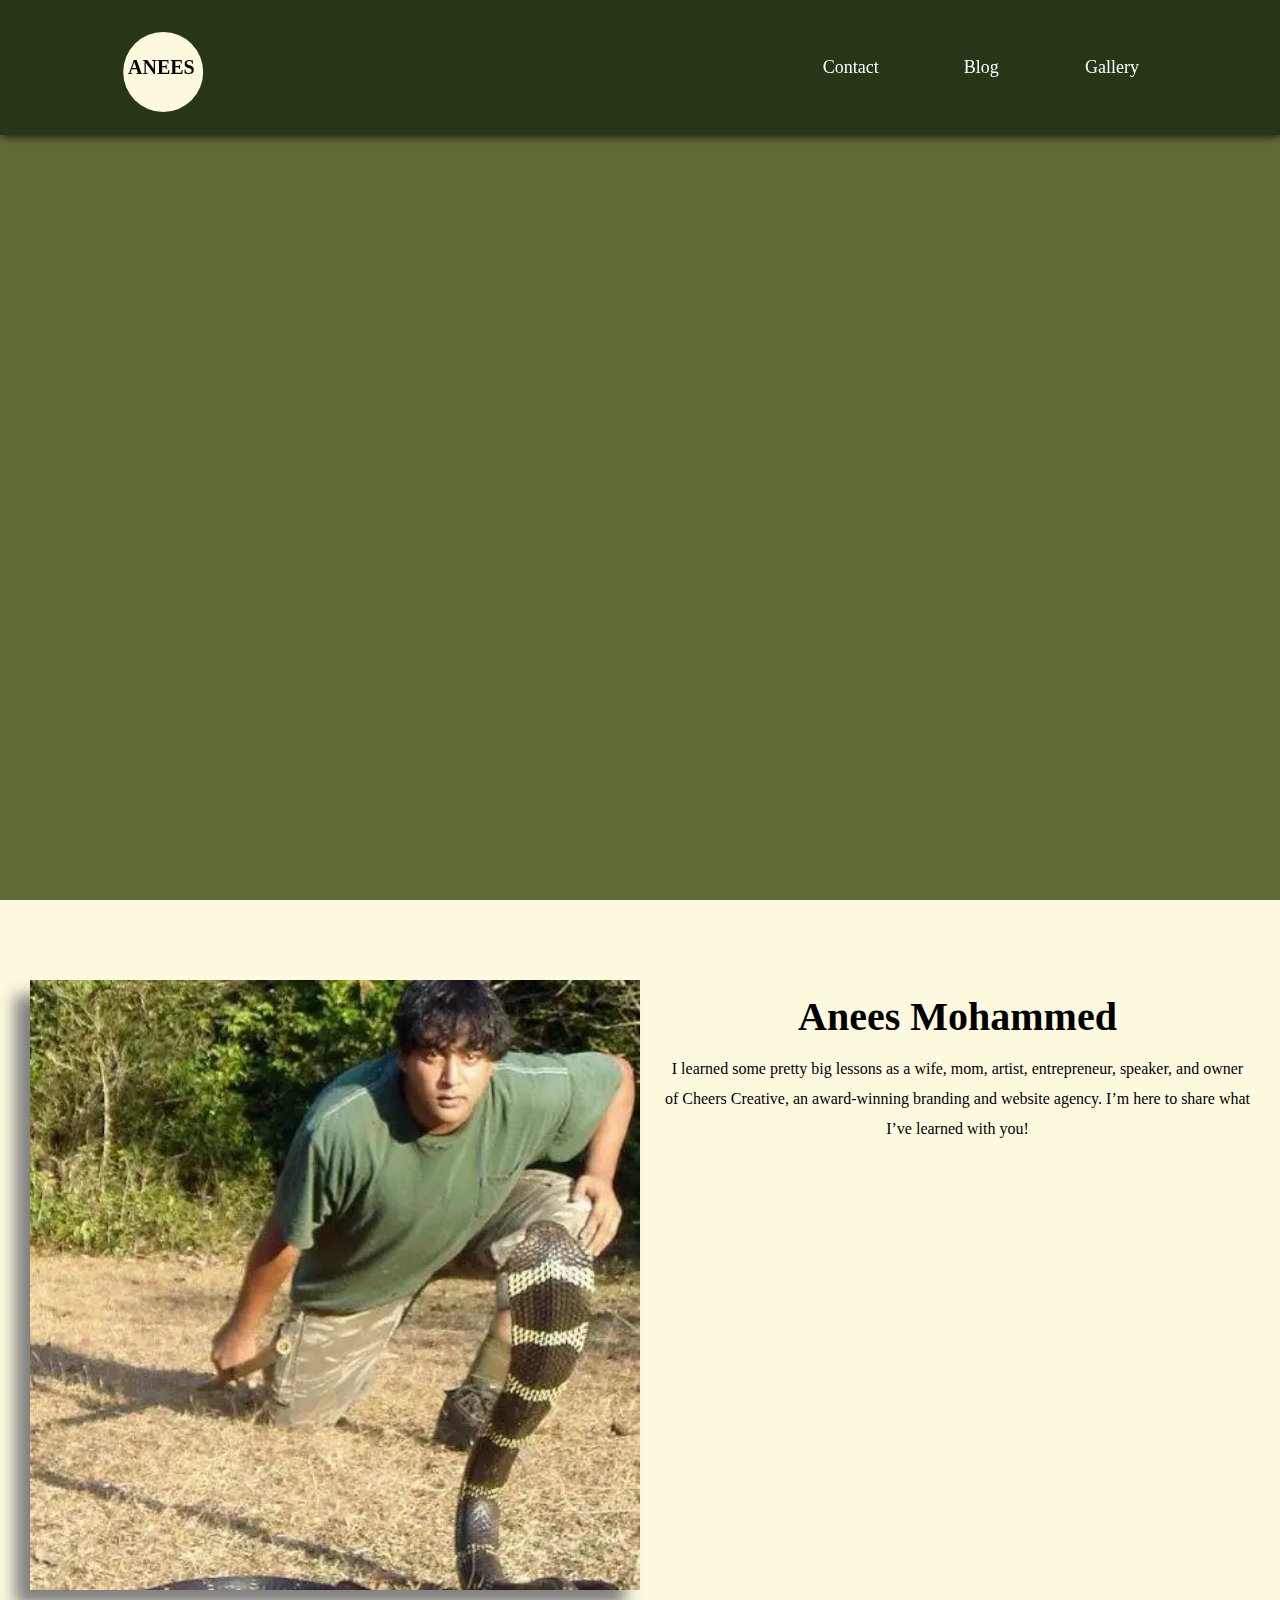
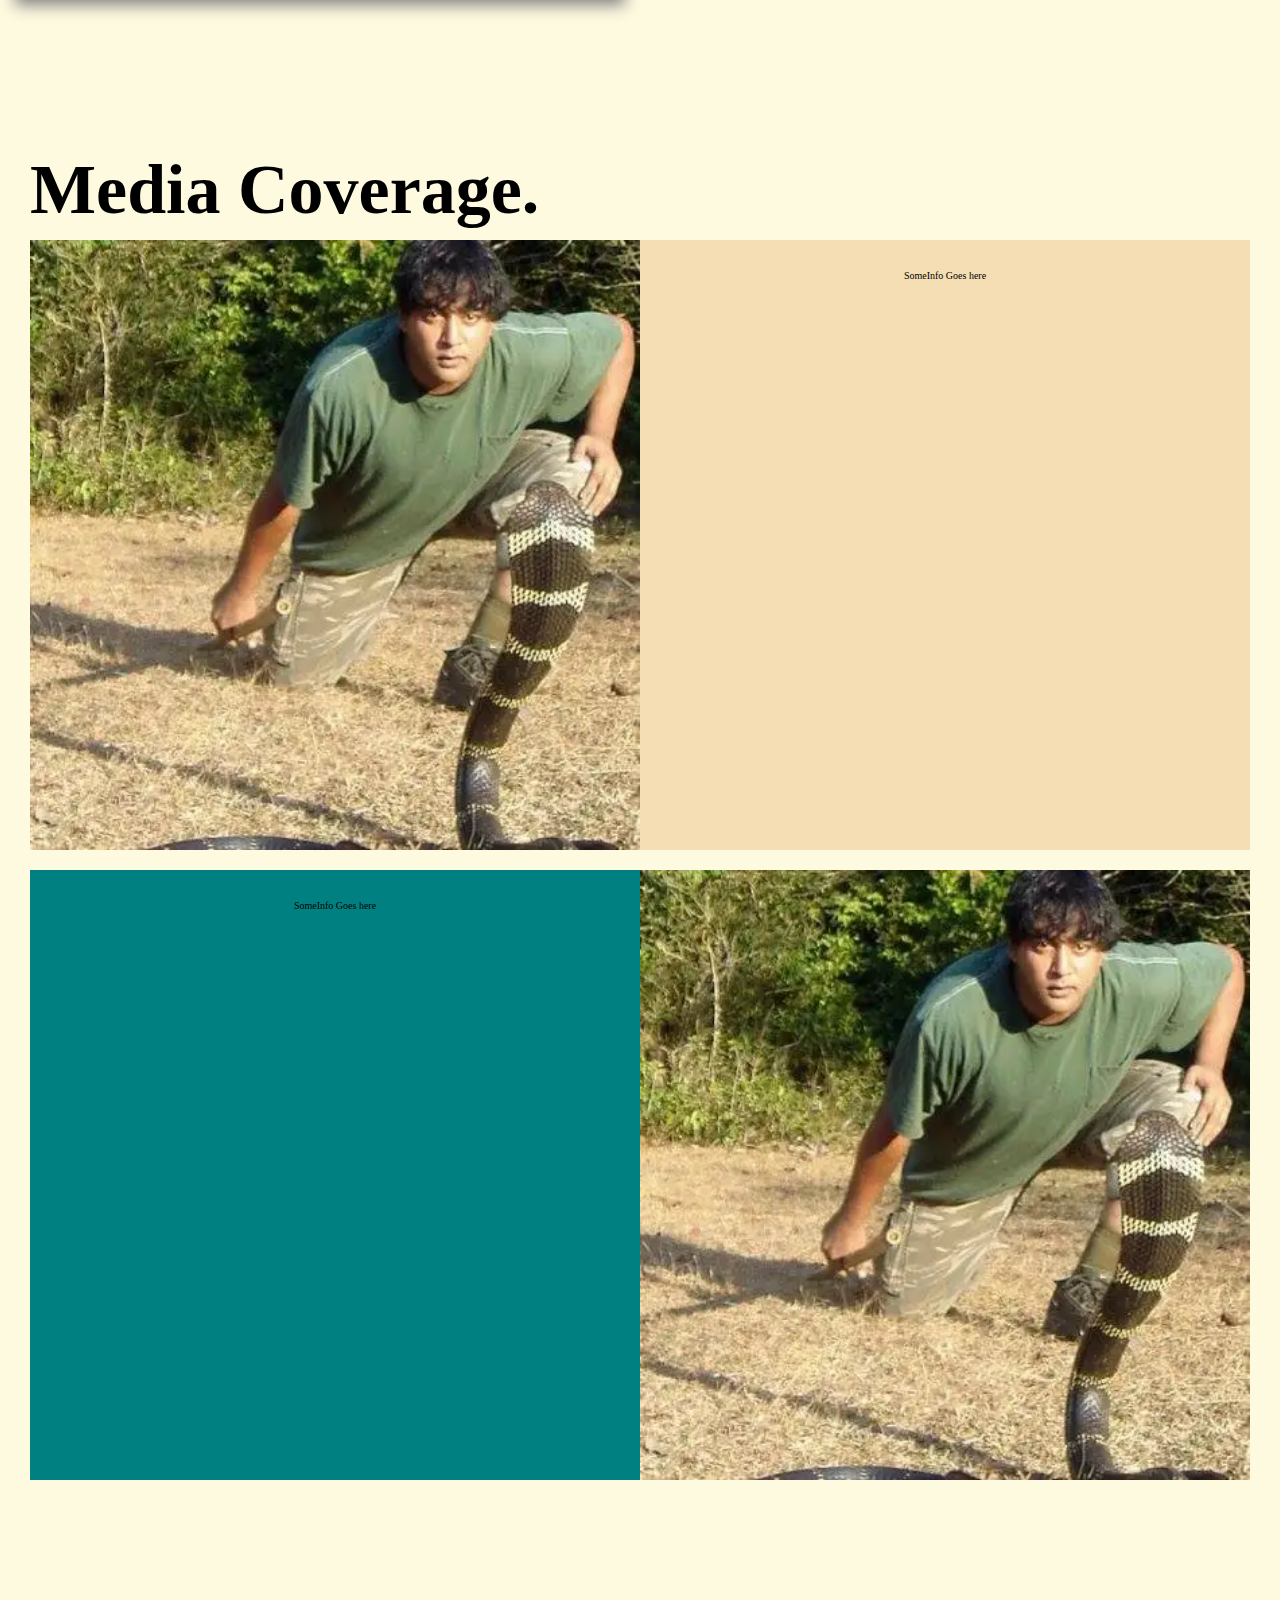
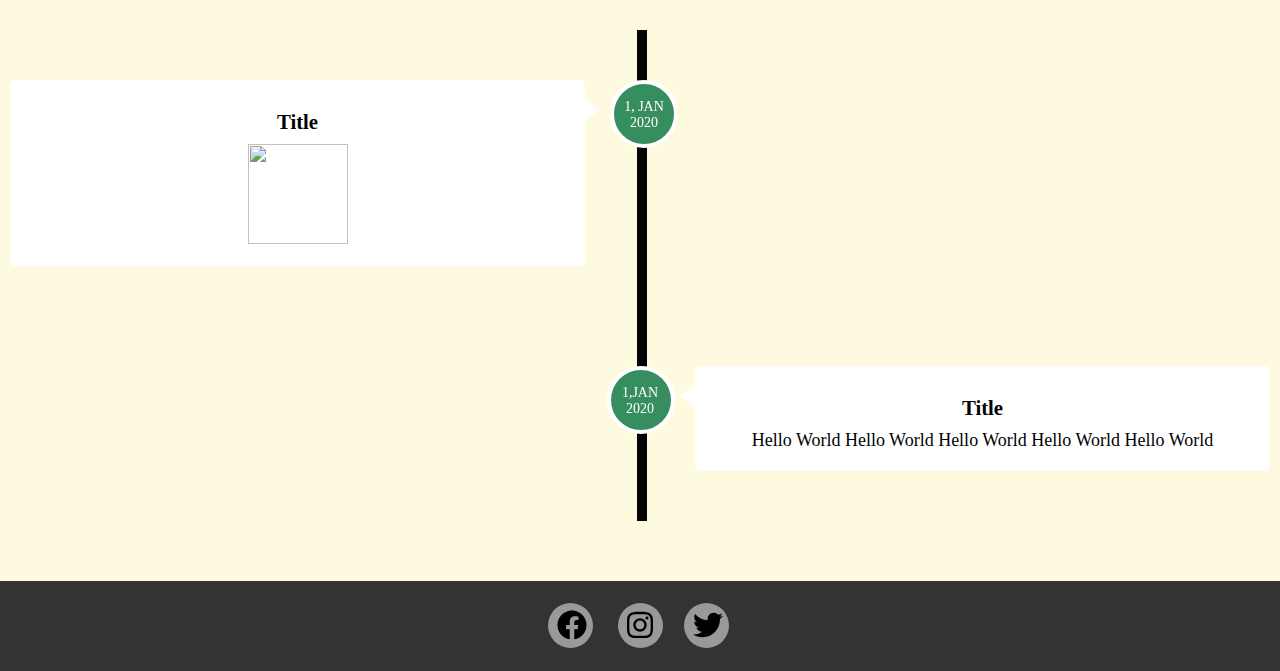
==== commit 9c524449: "Updates" ====
--- a/index.html
+++ b/index.html
@@ -1,4 +1,4 @@
-<!DOCTYPE html><html><head><meta charSet="utf-8"/><meta http-equiv="x-ua-compatible" content="ie=edge"/><meta name="viewport" content="width=device-width, initial-scale=1, shrink-to-fit=no"/><style data-href="/styles.bea04b139f6e19565943.css">:root{--green-border:#81e261;--open-color:#606c38;--close-color:#606c38;--off-white:#f5f5f5;--logo-color:#000;--logo-background:#fefae0;--nav-background:#283618;--nav-list-color:#fff;--timelinebackground:#007d41;--circle-border:#fff;--circle-color:#348c5d;--cool-font:"Lobster Two",cursive;--light-green:#606c38;--dark-green:#283618;--light-brown:#dda15e;--dark-brown:#bc6c25;--white:#fefae0;--onyx:#393e41;--ivory:#f6f7eb;--gray:#748386}*{margin:0;padding:0;box-sizing:border-box;font-family:Lobster Two,cursive;font-family:Spectral,serif}ul{list-style:none}html{font-size:62.5%;background-color:var(--white)}h1{font-size:2rem}h2{font-size:2.4rem}h3{font-size:2.08rem}h4{font-size:1.6rem}h5{font-size:1.28rem}h6{font-size:1.12rem}p{font-size:1.8rem}a{text-decoration:none}.blog-module--container--30T_x{background-color:#111;min-height:80vh}.blog-module--blogList--1Xv0N{display:flex;flex-wrap:wrap;padding:20px 4px 40px}.blog-module--column--dNFr7{flex:33% 1;max-width:33%;padding:10px 4px;display:flex;flex-direction:column;justify-content:space-evenly}.blog-module--info--3inHE{width:100%;height:100px;display:flex;flex-direction:column;justify-content:center;align-items:center;background-color:var(--ivory)}.blog-module--imgContainer--1tN_R{overflow:hidden}.blog-module--thumbnail--1XH2e{transition:transform .3s ease-in-out}.blog-module--thumbnail--1XH2e:hover{transform:scale(1.1)}.blog-module--divider--35Pqa{position:relative;height:.2rem;width:40%;background-color:#fff;margin:auto}@media screen and (max-width:800px){.blog-module--column--dNFr7{flex:50% 1;max-width:50%}}@media screen and (max-width:600px){.blog-module--column--dNFr7{flex:100% 1;max-width:100%}}.gallery-module--container--31hT7{display:flex;flex-wrap:wrap;padding:2rem 4px 4rem}.gallery-module--column--3sU8z{flex:25% 1;max-width:25%;padding:0 4px}.gallery-module--image--3bLDH{margin-top:8px;vertical-align:middle;width:100%}@media screen and (max-width:800px){.gallery-module--column--3sU8z{flex:50% 1;max-width:50%}}@media screen and (max-width:600px){.gallery-module--column--3sU8z{flex:100% 1;max-width:100%}}.test-module--svg--OIxJt path:first-child{fill:none;animation:test-module--fill--1GvUt .5s ease 1.6s forwards}.test-module--svg--OIxJt path:nth-child(2){stroke-dasharray:10228 10230;stroke-dashoffset:10229;animation:test-module--path_draw--GEKkP 15s ease-in-out 0ms forwards}.test-module--svg--OIxJt path:nth-child(3){fill:none;animation:test-module--fillWhite--bM37N .5s ease 1.6s forwards}@keyframes test-module--fill--1GvUt{0%{fill:transparent}to{fill:#000}}@keyframes test-module--fillWhite--bM37N{0%{fill:transparent}to{fill:#fff}}@keyframes test-module--path_draw--GEKkP{to{stroke-dashoffset:0}}:root{--iconIndex:10;--containerindex:5;--logo-index:2;--logo-textIndex:2;--dropdownOpenDelay:0s;--dropdownCloseDelay:0.3s;--opacityOpenDelay:0.5s;--opacityCloseDelay:0s}.NavBar-module--container--3IbqE{width:100%;background-color:var(--nav-background);z-index:var(--containerindex);position:fixed;top:0;box-shadow:1px 0 10px}.NavBar-module--nav--3zgkM{min-height:15vh;width:80%;margin:auto;display:flex;flex-direction:row;justify-content:space-between;align-items:center;padding:3rem 0}.NavBar-module--navright--3mO7N{display:flex;flex-direction:column;justify-content:space-evenly;align-items:center;flex:0.5 1}.NavBar-module--navright--3mO7N li>*{padding:30rem 0;margin:1rem 0;color:var(--nav-list-color)}.NavBar-module--navright--3mO7N li{width:80px;text-align:center;transition:background-color .3s ease}.NavBar-module--logo--2rFkC{flex:0 1;position:relative;color:var(--logo-color);z-index:var(--logo-index);margin-left:33vw}.NavBar-module--logo--2rFkC:before{content:"";position:absolute;width:8rem;height:8rem;background-color:var(--logo-background);top:0;left:0;transform:translate(-6%,-30%);opacity:1!important;border-radius:50%;z-index:-1}.NavBar-module--logo--2rFkC h1{font-family:Lobster Two,cursive;z-index:var(--logo-textIndex)}@media only screen and (min-width:768px){.NavBar-module--nav--3zgkM{min-height:15vh;width:80%;margin:auto;display:flex;flex-direction:row;justify-content:space-between;align-items:center;padding:3rem 0}.NavBar-module--navright--3mO7N{display:flex;flex-direction:row;justify-content:space-between;flex:1 1}.NavBar-module--navright--3mO7N li>*{padding:.2rem 0;color:var(--nav-list-color)}.NavBar-module--logo--2rFkC{flex:2 1;position:relative;color:var(--logo-color);margin-left:0}}.NavBar-module--dropdown--zPaHD,.NavBar-module--hideDropdown--2J6M2{position:fixed;top:0;left:0;right:0;height:400px;width:100vw;background-color:var(--nav-background);display:flex;flex-direction:column;justify-content:flex-end;align-items:center}.NavBar-module--dropdown--zPaHD{transition:.3s ease;transform:translateY(0);transition:.3s ease var(--dropdownOpenDelay)}.NavBar-module--dropdown--zPaHD .NavBar-module--navright--3mO7N{width:80vw;border-top:5px solid #f5f5f5;border-bottom:5px solid #f5f5f5;margin:0 0 100px;opacity:1;transition:opacity .3s ease var(--opacityOpenDelay)}.NavBar-module--dropdown--zPaHD .NavBar-module--navright--3mO7N li>:hover{background-color:#ff0;color:#000}.NavBar-module--dropdown--zPaHD .NavBar-module--navright--3mO7N li:hover,.NavBar-module--dropdown--zPaHD .NavBar-module--navright--3mO7N li>:hover{color:#000;background-color:#fff}.NavBar-module--hideDropdown--2J6M2{height:0;transform:translateY(-100px);transition:.3s ease var(--dropdownCloseDelay)}.NavBar-module--hideDropdown--2J6M2 .NavBar-module--navright--3mO7N{width:80vw;margin:0 0 100px;opacity:0;transition:opacity .3s ease var(--opacityCloseDelay)}.NavBar-module--closeIcon--CiJQZ,.NavBar-module--toggleIcon--toX7v{margin:none;border-radius:1rem;color:var(--logo-color);border:none;cursor:pointer;width:30px;z-index:var(--iconIndex)}.NavBar-module--bar--2ed44{width:100%;height:2px;background-color:#fff;transition:.3s ease;border-radius:5px}.NavBar-module--toggleIcon--toX7v>.NavBar-module--bar1--2cDcM{transform:translateY(-7px)}.NavBar-module--toggleIcon--toX7v>.NavBar-module--bar2--2AksF{opacity:1}.NavBar-module--toggleIcon--toX7v>.NavBar-module--bar3--27es6{transform:translateY(7px)}.NavBar-module--closeIcon--CiJQZ>.NavBar-module--bar1--2cDcM{transform:translateY(2px) rotate(45deg)}.NavBar-module--closeIcon--CiJQZ>.NavBar-module--bar2--2AksF{opacity:0}.NavBar-module--closeIcon--CiJQZ>.NavBar-module--bar3--27es6{transform:translateY(-2px) rotate(-45deg)}.section-module--sectioncontainer--29Ps2{padding:8rem 3rem}.section-module--BlogListSectionContainer--_bLCQ{display:flex;flex-direction:column;justify-content:center;align-items:center;margin:3rem auto 0;max-width:650px;padding:0 2rem 2rem;min-height:38vh;font-size:3rem;color:#fff;list-style:none;background:rgba(0,0,0,.6509803921568628);box-shadow:0 0 16px 3px #458e4e;border-radius:10px}.section-module--BlogListSectionContainer--_bLCQ:before{content:"";position:absolute;top:0;left:0;right:0;bottom:0;background-color:#000;opacity:.4;z-index:-1}.section-module--BlogSectionContainer--JCMaV{position:absolute;top:50vh;left:50%;background-color:#fff;transform:translate(-50%,-50%);width:80%}.section-module--BlogSectionContainer--JCMaV h2,h3,h4,h5{margin:1rem 0}.section-module--BlogSectionContainer--JCMaV h1{text-align:center;margin:2rem 0}.section-module--BlogSectionContent--lzS9t{border:1px solid #000;padding:2rem;border-radius:1rem;box-shadow:0 0 10px 1px grey}.section-module--title--2aXi7{font-size:12vw}@media only screen and (min-width:768px){.section-module--BlogListSectionContainer--_bLCQ{justify-content:center;align-items:flex-start;margin:3rem auto 0;max-width:650px;padding:0 2rem 2rem;min-height:38vh}.section-module--title--2aXi7{font-size:70px;font-weight:800;padding:0;text-align:left}}.header-module--container--1Auqi{margin:15vh 0 0;text-align:center;font-size:6rem;padding:2rem}:root{--open-delay:2.5s}.ImageCarousel-module--container--2Bjxu{margin-top:15vh;height:75vh;width:100vw;position:relative;display:flex;overflow:hidden;justify-content:center;align-items:center}.ImageCarousel-module--ContentRight--1_Djr{position:absolute;top:80%;left:80%;transform:translate(-80%,-80%);text-align:center}.ImageCarousel-module--ContentRight--1_Djr:before{content:"";background-color:#000;position:absolute;top:0;left:0;right:0;bottom:0;opacity:.5;z-index:-1}.ImageCarousel-module--ContentLeft--2XzEb{position:absolute;top:20%;left:20%;transform:translate(-20%,-20%);color:#fff;padding:1rem;display:flex;flex-direction:column;overflow:hidden}.ImageCarousel-module--ContentLeft--2XzEb p{position:relative;text-align:center}.ImageCarousel-module--card--19BXR{display:flex;flex-direction:column;border:.5rem solid var(--green-border);justify-content:flex-start;align-items:center;height:50vmin;width:50vmin}.ImageCarousel-module--card--19BXR p{font-size:150%}.ImageCarousel-module--cardHeader--3MgiJ{font-size:300%;font-weight:720;align-self:flex-end;color:var(--green-border);margin-top:1rem}.ImageCarousel-module--cardSub--DtxwD{font-size:200%;font-weight:500;margin:1rem 0;color:var(--green-border)}.ImageCarousel-module--card--19BXR p{color:var(--green-border)}.ImageCarousel-module--carouselBG--2FlhW{width:100%;height:100%;background-size:"cover";background-position:"50%"}@keyframes ImageCarousel-module--rotateImage--2eF-w{0%{transform:rotate(-45deg) scale(1.1);animation-timing-function:cubic-bezier(.165,.84,.44,1)}17%{transform:rotate(0deg)}83%{transform:rotate(0);animation-timing-function:cubic-bezier(.895,.03,.685,.22)}to{transform:rotate(45deg) scale(.9)}}.ImageCarousel-module--carouselShutters--2B3Tb{position:absolute;height:150vmax;width:150vmax;pointer-events:none;z-index:2;top:50%;left:50%;transform:translate(-50%,-50%);animation:ImageCarousel-module--rotateFrame--2zZaF 10s linear infinite var(--open-delay)}@keyframes ImageCarousel-module--rotateFrame--2zZaF{0%{transform:translate(-50%,-50%) rotate(0deg)}to{transform:translate(-50%,-50%) rotate(180deg)}}.ImageCarousel-module--carouselShutters--2B3Tb:after,.ImageCarousel-module--carouselShutters--2B3Tb:before{content:"";position:absolute;left:50%;height:100%;width:100%;background-color:var(--close-color);pointer-events:auto;transform:translate3d(-50%,0,0)}.ImageCarousel-module--carouselShutters--2B3Tb:before{bottom:50%;animation:ImageCarousel-module--openTop--3xfJl 6s infinite var(--open-delay)}@keyframes ImageCarousel-module--openTop--3xfJl{0%{transform:translate3d(-50%,0,0);animation-timing-function:cubic-bezier(.8,0,.1,1)}10%{background-color:var(--open-color)}40%{transform:translate3d(-50%,-100%,0);animation-timing-functon:cubic-bezier(.6,.04,.98,.335)}80%{transform:translate3d(-50%,-100%,0);background-color:var(--close-color);animation-timing-functon:cubic-bezier(.6,.04,.98,.335)}to{transform:translate3d(-50%,0,0);animation-timing-function:cubic-bezier(.6,.04,.98,.335)}}.ImageCarousel-module--carouselShutters--2B3Tb:after{top:50%;animation:ImageCarousel-module--openBottom--3vsw5 6s infinite var(--open-delay)}@keyframes ImageCarousel-module--openBottom--3vsw5{0%{transform:translate3d(-50%,0,0);animation-timing-function:cubic-bezier(.8,0,.1,1)}10%{background-color:var(--open-color)}40%{transform:translate3d(-50%,100%,0);animation-timing-functon:cubic-bezier(.6,.04,.98,.335)}80%{transform:translate3d(-50%,100%,0);background-color:var(--close-color);animation-timing-functon:cubic-bezier(.6,.04,.98,.335)}to{transform:translate3d(-50%,0,0);animation-timing-function:cubic-bezier(.6,.04,.98,.335)}}@media only screen and (min-width:768px){.ImageCarousel-module--container--2Bjxu{height:85vh}}.snake-module--container--26Cy6{position:absolute;z-index:2;animation:snake-module--disappear--3acYd .5s ease 2.5s forwards;height:350px;width:350px}.snake-module--svg--2xruV path:first-child{fill:none;animation:snake-module--fill--1AYMf .5s ease 1.8s forwards}.snake-module--svg--2xruV path:nth-child(2){stroke-dasharray:10228 10230;stroke-dashoffset:10229;animation:snake-module--path_draw--3G-Xe 15s ease-in-out 0ms forwards}.snake-module--svg--2xruV path:nth-child(3){fill:none;animation:snake-module--fillWhite--1Hno7 .5s ease 1.8s forwards}@keyframes snake-module--fill--1AYMf{0%{fill:transparent}to{fill:#000}}@keyframes snake-module--fillWhite--1Hno7{0%{fill:transparent}to{fill:#fff}}@keyframes snake-module--path_draw--3G-Xe{to{stroke-dashoffset:0}}@keyframes snake-module--disappear--3acYd{to{opacity:0}}.footer-module--container--3jyK_{background:#222;display:flex;flex-direction:column}.footer-module--upperfooter--1jNzj{background-color:#333;display:flex;justify-content:center;min-height:10vh;flex-basis:50%}.footer-module--link--ylud_{position:relative;margin:auto 1rem}.footer-module--link--ylud_ img{height:3rem;margin:1rem;color:#fff;position:relative;z-index:1}.footer-module--link--ylud_:after{content:"";position:absolute;height:4.5rem;width:4.5rem;border-radius:50%;top:3px;left:1px;background-color:#999;z-index:0}.timeline-module--timeline--2w0lv{height:80vh;width:100%;position:relative;background-attachment:fixed;background-position:50%;background-repeat:no-repeat;background-size:cover}.timeline-module--line--FVveW{width:10px;height:100%;background-color:#000;position:absolute;top:0;left:50%;margin-left:-3px}.timeline-module--container--1gPTX:nth-child(odd){width:50%;background-color:inherit;padding:5rem 5.5rem 5rem 1rem;position:relative}.timeline-module--container--1gPTX:nth-child(2n){width:50%;background-color:inherit;padding:5rem 1rem 5rem 5.5rem;position:relative}.timeline-module--container--1gPTX:after{content:"";position:absolute;width:6rem;height:6rem;right:-3.8rem;background-color:var(--circle-color);border:4px solid var(--circle-border);top:5rem;border-radius:50%;z-index:1}.timeline-module--circleContent--3Le9X{position:absolute;width:6rem;height:6rem;right:-3.4rem;top:5.5rem;font-size:1.4rem;display:flex;justify-content:center;align-items:center;text-align:center;z-index:3;color:#fff}.timeline-module--left--3-UT0{left:0}.timeline-module--right--15iCG{left:50%}.timeline-module--left--3-UT0:before{content:" ";height:0;position:absolute;top:6.5rem;width:0;z-index:1;right:4rem;border:solid transparent;border-left:solid #fff;border-width:1.5rem 0 1.5rem 2rem}.timeline-module--right--15iCG:before{content:" ";height:0;position:absolute;top:6.5rem;width:0;z-index:1;left:4rem;border:solid transparent;border-right:solid #fff;border-width:1.5rem 2rem 1.5rem 0}.timeline-module--right--15iCG:after{left:-3.3rem}.timeline-module--right--15iCG .timeline-module--circleContent--3Le9X{left:-3rem;top:5.5rem}.timeline-module--content--H1dbS{padding:20px 30px;background-color:#fff;position:relative;border-radius:6px;text-align:center}@media screen and (max-width:600px){.timeline-module--line--FVveW{left:6.4rem}.timeline-module--container--1gPTX:nth-child(2n),.timeline-module--container--1gPTX:nth-child(odd){width:100%;padding-left:12rem;padding-right:2.5rem}.timeline-module--container--1gPTX:before{left:11rem;border:solid transparent;border-right:solid #fff;border-width:1rem 1rem 1rem 0}.timeline-module--circleContent--3Le9X,.timeline-module--left--3-UT0:after,.timeline-module--right--15iCG .timeline-module--circleContent--3Le9X,.timeline-module--right--15iCG:after{left:3rem}.timeline-module--right--15iCG{left:0}}.Title-module--Title--1D6MQ{text-align:center;font-size:7vw;font-weight:550;font-family:Lobster Two,cursive}.Title-module--Body--2Esgk{text-align:center;font-size:4vw}@media screen and (min-width:568px){.Title-module--Title--1D6MQ{text-align:center;font-size:4rem;font-weight:550;font-family:Lobster Two,cursive}.Title-module--Body--2Esgk{text-align:center;font-size:16px}}.index-module--cardcollection--XLqmX{display:flex;flex-direction:column;justify-content:space-evenly;align-items:center;padding:4rem 0}.index-module--introcontainer--1BPoR{display:flex;flex-direction:column;justify-content:center;align-items:center;padding:0}.index-module--introimg--3B6yW{flex-basis:50%;height:10rem;width:100%;box-shadow:-15px 15px 15px grey}.index-module--introinfo--1pv4G{padding:3rem 0 0;font-size:2rem;flex-basis:50%;display:flex;flex-direction:column;justify-content:flex-start;text-align:center;align-items:center;height:100%;line-height:1.85714285714286}.index-module--MediaCoverage--1L5xW{display:flex;flex-direction:column;justify-content:center;align-items:center;background-color:inherit}.index-module--card--3JvmW{display:flex;flex-direction:column;background-color:wheat;width:100%;margin:10px 0}.index-module--card--3JvmW:nth-child(n+2){background-color:teal;flex-direction:column}.index-module--cardImg--jGpxC{width:100%;margin:auto}.index-module--cardInfo--19eIN{padding:3rem;text-align:center}.index-module--cardInfo--19eIN h3{padding-bottom:2rem}@media only screen and (min-width:568px){.index-module--introcontainer--1BPoR{display:flex;flex-direction:column;justify-content:center;align-items:center;padding:0 6rem}}@media only screen and (min-width:768px){.index-module--introcontainer--1BPoR{flex-direction:row;justify-content:center;align-items:flex-start;padding:0}.index-module--introimg--3B6yW{width:100%;height:100%}.index-module--introinfo--1pv4G{padding:0 0 0 2.5rem;flex-direction:column}.index-module--card--3JvmW{display:flex;flex-direction:row;background-color:wheat;width:100%;margin:10px 0}.index-module--card--3JvmW:nth-child(n+2){background-color:teal;flex-direction:row-reverse}.index-module--cardImg--jGpxC{flex-basis:50%;width:16rem;margin:auto}.index-module--cardInfo--19eIN{flex-basis:50%;padding:3rem;text-align:center}}.BlogPost-module--container--2RAIp{position:relative;background-color:brown}.BlogPost-module--featuredImage--1zrsV{height:30rem;width:100%}.BlogPost-module--header--m5a_W{text-align:center;margin:0 0 3rem}.BlogPost-module--header--m5a_W h1{font-size:3rem;margin:2rem 0;font-family:var(--cool-font)}.BlogPost-module--header--m5a_W p{font-size:small;color:grey}.BlogPost-module--BlogSection--3INoQ{position:absolute;top:30rem;left:0;right:0}.BlogPost-module--blogContent--D_Lf-{background-color:#fff;width:100%;margin:5rem auto;padding:2rem;border-radius:10px;box-shadow:1px 1px 10px 1px grey;min-height:50rem}.BlogPost-module--body--1CRhf{margin-top:4rem}@media only screen and (min-width:568px){.BlogPost-module--blogContent--D_Lf-{width:90%;margin:5rem auto;padding:2rem 5rem;min-height:50rem}}@media only screen and (min-width:768px){.BlogPost-module--blogContent--D_Lf-{width:70%;margin:5rem auto;padding:2rem 5rem;min-height:50rem}}</style><meta name="generator" content="Gatsby 2.24.84"/><link as="script" rel="preload" href="/webpack-runtime-99d9be494b9e5f4a1b8f.js"/><link as="script" rel="preload" href="/framework-58f863d6aa18c11a521f.js"/><link as="script" rel="preload" href="/app-21feb3bb243acb65d5e2.js"/><link as="script" rel="preload" href="/styles-407fe62976dc5310c43e.js"/><link as="script" rel="preload" href="/b66e201aaa56adbeef921fae439940394bebfbb8-cf196532c94755026fb6.js"/><link as="script" rel="preload" href="/463c400049cbfdd14f898fba69d967c9e731d23c-57fc5f21899b5038a5d3.js"/><link as="script" rel="preload" href="/component---src-pages-index-js-eb1f61d26a2b457aa898.js"/><link as="fetch" rel="preload" href="/page-data/index/page-data.json" crossorigin="anonymous"/><link as="fetch" rel="preload" href="/page-data/sq/d/2104357557.json" crossorigin="anonymous"/><link as="fetch" rel="preload" href="/page-data/sq/d/552054778.json" crossorigin="anonymous"/><link as="fetch" rel="preload" href="/page-data/app-data.json" crossorigin="anonymous"/></head><body><div id="___gatsby"><div style="outline:none" tabindex="-1" id="gatsby-focus-wrapper"><div><div class="NavBar-module--container--3IbqE"><div class="NavBar-module--hideDropdown--2J6M2"><ul class="NavBar-module--navright--3mO7N"><li><a href="/contact/"><p>Contact</p></a></li><li><a href="/blog/"><p>Blog</p></a></li><li><a href="/gallery/"><p>Gallery</p></a></li></ul></div><nav class="NavBar-module--nav--3zgkM"><a aria-current="page" class="NavBar-module--logo--2rFkC" href="/"><h1>ANEES</h1></a><ul class="NavBar-module--navright--3mO7N"><li><a href="/contact/"><p>Contact</p></a></li><li><a href="/blog/"><p>Blog</p></a></li><li><a href="/gallery/"><p>Gallery</p></a></li></ul></nav></div><div class="ImageCarousel-module--container--2Bjxu"><div class="ImageCarousel-module--carouselBG--2FlhW" style="background-position:center;background-repeat:no-repeat;background-size:cover;position:relative;opacity:0.99"><style>
+<!DOCTYPE html><html><head><meta charSet="utf-8"/><meta http-equiv="x-ua-compatible" content="ie=edge"/><meta name="viewport" content="width=device-width, initial-scale=1, shrink-to-fit=no"/><style data-href="/styles.d5fd500705ab7de2b8f5.css">:root{--green-border:#81e261;--open-color:#606c38;--close-color:#606c38;--off-white:#f5f5f5;--logo-color:#000;--logo-background:#fefae0;--nav-background:#283618;--nav-list-color:#fff;--timelinebackground:#007d41;--circle-border:#fff;--circle-color:#348c5d;--cool-font:"Lobster Two",cursive;--light-green:#606c38;--dark-green:#283618;--light-brown:#dda15e;--dark-brown:#bc6c25;--white:#fefae0;--onyx:#393e41;--ivory:#f6f7eb;--gray:#748386}*{margin:0;padding:0;box-sizing:border-box;font-family:Lobster Two,cursive;font-family:Spectral,serif}ul{list-style:none}html{font-size:62.5%;background-color:var(--white)}h1{font-size:2rem}h2{font-size:2.4rem}h3{font-size:2.08rem}h4{font-size:1.6rem}h5{font-size:1.28rem}h6{font-size:1.12rem}p{font-size:1.8rem}a{text-decoration:none}.blog-module--container--30T_x{background-color:#111;min-height:80vh}.blog-module--blogList--1Xv0N{display:flex;flex-wrap:wrap;padding:20px 4px 40px}.blog-module--column--dNFr7{flex:33% 1;max-width:33%;padding:10px 4px;display:flex;flex-direction:column;justify-content:space-evenly}.blog-module--info--3inHE{width:100%;height:100px;display:flex;flex-direction:column;justify-content:center;align-items:center;background-color:var(--ivory)}.blog-module--imgContainer--1tN_R{overflow:hidden}.blog-module--thumbnail--1XH2e{transition:transform .3s ease-in-out}.blog-module--thumbnail--1XH2e:hover{transform:scale(1.1)}.blog-module--divider--35Pqa{position:relative;height:.2rem;width:40%;background-color:#fff;margin:auto}@media screen and (max-width:800px){.blog-module--column--dNFr7{flex:50% 1;max-width:50%}}@media screen and (max-width:600px){.blog-module--column--dNFr7{flex:100% 1;max-width:100%}}.gallery-module--container--31hT7{display:flex;flex-wrap:wrap;padding:2rem 4px 4rem}.gallery-module--column--3sU8z{flex:25% 1;max-width:25%;padding:0 4px}.gallery-module--image--3bLDH{margin-top:8px;vertical-align:middle;width:100%}@media screen and (max-width:800px){.gallery-module--column--3sU8z{flex:50% 1;max-width:50%}}@media screen and (max-width:600px){.gallery-module--column--3sU8z{flex:100% 1;max-width:100%}}.test-module--svg--OIxJt path:first-child{fill:none;animation:test-module--fill--1GvUt .5s ease 1.6s forwards}.test-module--svg--OIxJt path:nth-child(2){stroke-dasharray:10228 10230;stroke-dashoffset:10229;animation:test-module--path_draw--GEKkP 15s ease-in-out 0ms forwards}.test-module--svg--OIxJt path:nth-child(3){fill:none;animation:test-module--fillWhite--bM37N .5s ease 1.6s forwards}@keyframes test-module--fill--1GvUt{0%{fill:transparent}to{fill:#000}}@keyframes test-module--fillWhite--bM37N{0%{fill:transparent}to{fill:#fff}}@keyframes test-module--path_draw--GEKkP{to{stroke-dashoffset:0}}:root{--iconIndex:10;--containerindex:5;--logo-index:2;--logo-textIndex:2;--dropdownOpenDelay:0s;--dropdownCloseDelay:0.3s;--opacityOpenDelay:0.5s;--opacityCloseDelay:0s}.NavBar-module--container--3IbqE{width:100%;background-color:var(--nav-background);z-index:var(--containerindex);position:fixed;top:0;box-shadow:1px 0 10px}.NavBar-module--nav--3zgkM{min-height:15vh;width:80%;margin:auto;display:flex;flex-direction:row;justify-content:space-between;align-items:center;padding:3rem 0}.NavBar-module--navright--3mO7N{display:flex;flex-direction:column;justify-content:space-evenly;align-items:center;flex:0.5 1}.NavBar-module--navright--3mO7N li>*{padding:30rem 0;margin:1rem 0;color:var(--nav-list-color)}.NavBar-module--navright--3mO7N li{width:80px;text-align:center;transition:background-color .3s ease}.NavBar-module--logo--2rFkC{flex:0 1;position:relative;color:var(--logo-color);z-index:var(--logo-index);margin-left:33vw}.NavBar-module--logo--2rFkC:before{content:"";position:absolute;width:8rem;height:8rem;background-color:var(--logo-background);top:0;left:0;transform:translate(-6%,-30%);opacity:1!important;border-radius:50%;z-index:-1}.NavBar-module--logo--2rFkC h1{font-family:Lobster Two,cursive;z-index:var(--logo-textIndex)}@media only screen and (min-width:768px){.NavBar-module--nav--3zgkM{min-height:15vh;width:80%;margin:auto;display:flex;flex-direction:row;justify-content:space-between;align-items:center;padding:3rem 0}.NavBar-module--navright--3mO7N{display:flex;flex-direction:row;justify-content:space-between;flex:1 1}.NavBar-module--navright--3mO7N li>*{padding:.2rem 0;color:var(--nav-list-color)}.NavBar-module--logo--2rFkC{flex:2 1;position:relative;color:var(--logo-color);margin-left:0}}.NavBar-module--dropdown--zPaHD,.NavBar-module--hideDropdown--2J6M2{position:fixed;top:0;left:0;right:0;height:400px;width:100vw;background-color:var(--nav-background);display:flex;flex-direction:column;justify-content:flex-end;align-items:center}.NavBar-module--dropdown--zPaHD{transition:.3s ease;transform:translateY(0);transition:.3s ease var(--dropdownOpenDelay)}.NavBar-module--dropdown--zPaHD .NavBar-module--navright--3mO7N{width:80vw;border-top:5px solid #f5f5f5;border-bottom:5px solid #f5f5f5;margin:0 0 100px;opacity:1;transition:opacity .3s ease var(--opacityOpenDelay)}.NavBar-module--dropdown--zPaHD .NavBar-module--navright--3mO7N li>:hover{background-color:#ff0;color:#000}.NavBar-module--dropdown--zPaHD .NavBar-module--navright--3mO7N li:hover,.NavBar-module--dropdown--zPaHD .NavBar-module--navright--3mO7N li>:hover{color:#000;background-color:#fff}.NavBar-module--hideDropdown--2J6M2{height:0;transform:translateY(-100px);transition:.3s ease var(--dropdownCloseDelay)}.NavBar-module--hideDropdown--2J6M2 .NavBar-module--navright--3mO7N{width:80vw;margin:0 0 100px;opacity:0;transition:opacity .3s ease var(--opacityCloseDelay)}.NavBar-module--closeIcon--CiJQZ,.NavBar-module--toggleIcon--toX7v{margin:none;border-radius:1rem;color:var(--logo-color);border:none;cursor:pointer;width:30px;z-index:var(--iconIndex)}.NavBar-module--bar--2ed44{width:100%;height:2px;background-color:#fff;transition:.3s ease;border-radius:5px}.NavBar-module--toggleIcon--toX7v>.NavBar-module--bar1--2cDcM{transform:translateY(-7px)}.NavBar-module--toggleIcon--toX7v>.NavBar-module--bar2--2AksF{opacity:1}.NavBar-module--toggleIcon--toX7v>.NavBar-module--bar3--27es6{transform:translateY(7px)}.NavBar-module--closeIcon--CiJQZ>.NavBar-module--bar1--2cDcM{transform:translateY(2px) rotate(45deg)}.NavBar-module--closeIcon--CiJQZ>.NavBar-module--bar2--2AksF{opacity:0}.NavBar-module--closeIcon--CiJQZ>.NavBar-module--bar3--27es6{transform:translateY(-2px) rotate(-45deg)}.section-module--container--t5Vvj{margin-top:15vh}.section-module--Padding--3WEKs{padding:10rem}.section-module--sectioncontainer--29Ps2{padding:8rem 3rem}.section-module--BlogListSectionContainer--_bLCQ{display:flex;flex-direction:column;justify-content:center;align-items:center;margin:3rem auto 0;max-width:650px;padding:0 2rem 2rem;min-height:38vh;font-size:3rem;color:#fff;list-style:none;background:rgba(0,0,0,.6509803921568628);box-shadow:0 0 16px 3px #458e4e;border-radius:10px}.section-module--BlogListSectionContainer--_bLCQ:before{content:"";position:absolute;top:0;left:0;right:0;bottom:0;background-color:#000;opacity:.4;z-index:-1}.section-module--BlogSectionContainer--JCMaV{position:absolute;top:50vh;left:50%;background-color:#fff;transform:translate(-50%,-50%);width:80%}.section-module--BlogSectionContainer--JCMaV h2,h3,h4,h5{margin:1rem 0}.section-module--BlogSectionContainer--JCMaV h1{text-align:center;margin:2rem 0}.section-module--BlogSectionContent--lzS9t{border:1px solid #000;padding:2rem;border-radius:1rem;box-shadow:0 0 10px 1px grey}.section-module--title--2aXi7{font-size:12vw}@media only screen and (min-width:768px){.section-module--BlogListSectionContainer--_bLCQ{justify-content:center;align-items:flex-start;margin:3rem auto 0;max-width:650px;padding:0 2rem 2rem;min-height:38vh}.section-module--title--2aXi7{font-size:70px;font-weight:800;padding:0;text-align:left}}.contact-module--container--HgCNH{text-align:center;position:relative;min-height:400px}.contact-module--container--HgCNH h2{font-size:7vw;font-weight:800;font-family:var(--cool-font)}.contact-module--button--3ZEEO{position:absolute;top:50%;left:50%;transform:translate(-50%,-50%);background-color:var(--nav-background);color:var(--logo-background);font-size:30px;padding:30px;overflow:hidden!important}.contact-module--button--3ZEEO span:first-child{left:0;width:100%;height:3px;animation:contact-module--animate-top--zrnM8 2s linear infinite}.contact-module--button--3ZEEO span:first-child,.contact-module--button--3ZEEO span:nth-child(2){position:absolute;top:0;background:var(--logo-background);background:linear-gradient(90deg,var(--logo-background),#0e0e0e)}.contact-module--button--3ZEEO span:nth-child(2){right:0;height:100%;width:3px;animation:contact-module--animate-right--8Z6Bg 2s linear infinite;animation-delay:1s}.contact-module--button--3ZEEO span:nth-child(3){bottom:0;height:3px;width:100%;animation:contact-module--animate-bottom--3Hkik 2s linear infinite}.contact-module--button--3ZEEO span:nth-child(3),.contact-module--button--3ZEEO span:nth-child(4){position:absolute;left:0;background:var(--logo-background);background:linear-gradient(90deg,var(--logo-background),#0e0e0e)}.contact-module--button--3ZEEO span:nth-child(4){top:0;height:100%;width:3px;animation:contact-module--animate-left--25eAs 2s linear infinite;animation-delay:1s}@keyframes contact-module--animate-top--zrnM8{0%{transform:translateX(-100%)}to{transform:translateX(100%)}}@keyframes contact-module--animate-left--25eAs{0%{transform:translateY(100%)}to{transform:translateY(-100%)}}@keyframes contact-module--animate-right--8Z6Bg{0%{transform:translateY(-100%)}to{transform:translateY(100%)}}@keyframes contact-module--animate-bottom--3Hkik{0%{transform:translateX(100%)}to{transform:translateX(-100%)}}@media only screen and (min-width:568px){.contact-module--container--HgCNH h2{font-size:8vw;font-family:var(--cool-font);font-weight:800}}@media only screen and (min-width:768px){.contact-module--container--HgCNH h2{font-size:60px;font-family:var(--cool-font);font-weight:800}}.header-module--container--1Auqi{margin:15vh 0 0;text-align:center;font-size:6rem;padding:2rem}:root{--open-delay:2.5s}.ImageCarousel-module--container--2Bjxu{margin-top:15vh;height:75vh;width:100vw;position:relative;display:flex;overflow:hidden;justify-content:center;align-items:center}.ImageCarousel-module--ContentRight--1_Djr{position:absolute;top:80%;left:80%;transform:translate(-80%,-80%);text-align:center}.ImageCarousel-module--ContentRight--1_Djr:before{content:"";background-color:#000;position:absolute;top:0;left:0;right:0;bottom:0;opacity:.5;z-index:-1}.ImageCarousel-module--ContentLeft--2XzEb{position:absolute;top:20%;left:20%;transform:translate(-20%,-20%);color:#fff;padding:1rem;display:flex;flex-direction:column;overflow:hidden}.ImageCarousel-module--ContentLeft--2XzEb p{position:relative;text-align:center}.ImageCarousel-module--card--19BXR{display:flex;flex-direction:column;border:.5rem solid var(--green-border);justify-content:flex-start;align-items:center;height:50vmin;width:50vmin}.ImageCarousel-module--card--19BXR p{font-size:150%}.ImageCarousel-module--cardHeader--3MgiJ{font-size:300%;font-weight:720;align-self:flex-end;color:var(--green-border);margin-top:1rem}.ImageCarousel-module--cardSub--DtxwD{font-size:200%;font-weight:500;margin:1rem 0;color:var(--green-border)}.ImageCarousel-module--card--19BXR p{color:var(--green-border)}.ImageCarousel-module--carouselBG--2FlhW{width:100%;height:100%;background-size:"cover";background-position:"50%"}@keyframes ImageCarousel-module--rotateImage--2eF-w{0%{transform:rotate(-45deg) scale(1.1);animation-timing-function:cubic-bezier(.165,.84,.44,1)}17%{transform:rotate(0deg)}83%{transform:rotate(0);animation-timing-function:cubic-bezier(.895,.03,.685,.22)}to{transform:rotate(45deg) scale(.9)}}.ImageCarousel-module--carouselShutters--2B3Tb{position:absolute;height:150vmax;width:150vmax;pointer-events:none;z-index:2;top:50%;left:50%;transform:translate(-50%,-50%);animation:ImageCarousel-module--rotateFrame--2zZaF 10s linear infinite var(--open-delay)}@keyframes ImageCarousel-module--rotateFrame--2zZaF{0%{transform:translate(-50%,-50%) rotate(0deg)}to{transform:translate(-50%,-50%) rotate(180deg)}}.ImageCarousel-module--carouselShutters--2B3Tb:after,.ImageCarousel-module--carouselShutters--2B3Tb:before{content:"";position:absolute;left:50%;height:100%;width:100%;background-color:var(--close-color);pointer-events:auto;transform:translate3d(-50%,0,0)}.ImageCarousel-module--carouselShutters--2B3Tb:before{bottom:50%;animation:ImageCarousel-module--openTop--3xfJl 6s infinite var(--open-delay)}@keyframes ImageCarousel-module--openTop--3xfJl{0%{transform:translate3d(-50%,0,0);animation-timing-function:cubic-bezier(.8,0,.1,1)}10%{background-color:var(--open-color)}40%{transform:translate3d(-50%,-100%,0);animation-timing-functon:cubic-bezier(.6,.04,.98,.335)}80%{transform:translate3d(-50%,-100%,0);background-color:var(--close-color);animation-timing-functon:cubic-bezier(.6,.04,.98,.335)}to{transform:translate3d(-50%,0,0);animation-timing-function:cubic-bezier(.6,.04,.98,.335)}}.ImageCarousel-module--carouselShutters--2B3Tb:after{top:50%;animation:ImageCarousel-module--openBottom--3vsw5 6s infinite var(--open-delay)}@keyframes ImageCarousel-module--openBottom--3vsw5{0%{transform:translate3d(-50%,0,0);animation-timing-function:cubic-bezier(.8,0,.1,1)}10%{background-color:var(--open-color)}40%{transform:translate3d(-50%,100%,0);animation-timing-functon:cubic-bezier(.6,.04,.98,.335)}80%{transform:translate3d(-50%,100%,0);background-color:var(--close-color);animation-timing-functon:cubic-bezier(.6,.04,.98,.335)}to{transform:translate3d(-50%,0,0);animation-timing-function:cubic-bezier(.6,.04,.98,.335)}}@media only screen and (min-width:768px){.ImageCarousel-module--container--2Bjxu{height:85vh}}.snake-module--container--26Cy6{position:absolute;z-index:2;animation:snake-module--disappear--3acYd .5s ease 2.5s forwards;height:350px;width:350px}.snake-module--svg--2xruV path:first-child{fill:none;animation:snake-module--fill--1AYMf .5s ease 1.8s forwards}.snake-module--svg--2xruV path:nth-child(2){stroke-dasharray:10228 10230;stroke-dashoffset:10229;animation:snake-module--path_draw--3G-Xe 15s ease-in-out 0ms forwards}.snake-module--svg--2xruV path:nth-child(3){fill:none;animation:snake-module--fillWhite--1Hno7 .5s ease 1.8s forwards}@keyframes snake-module--fill--1AYMf{0%{fill:transparent}to{fill:#000}}@keyframes snake-module--fillWhite--1Hno7{0%{fill:transparent}to{fill:#fff}}@keyframes snake-module--path_draw--3G-Xe{to{stroke-dashoffset:0}}@keyframes snake-module--disappear--3acYd{to{opacity:0}}.footer-module--container--3jyK_{background:#222;display:flex;flex-direction:column}.footer-module--upperfooter--1jNzj{background-color:#333;display:flex;justify-content:center;min-height:10vh;flex-basis:50%}.footer-module--link--ylud_{position:relative;margin:auto 1rem}.footer-module--link--ylud_ img{height:3rem;margin:1rem;color:#fff;position:relative;z-index:1}.footer-module--link--ylud_:after{content:"";position:absolute;height:4.5rem;width:4.5rem;border-radius:50%;top:3px;left:1px;background-color:#999;z-index:0}.timeline-module--timeline--2w0lv{width:100%;position:relative;background-attachment:fixed;background-position:50%;background-repeat:no-repeat;background-size:cover}.timeline-module--line--FVveW{width:10px;height:100%;background-color:#000;position:absolute;top:0;left:50%;margin-left:-3px}.timeline-module--container--1gPTX:nth-child(odd){width:50%;background-color:inherit;padding:5rem 5.5rem 5rem 1rem;position:relative}.timeline-module--container--1gPTX:nth-child(2n){width:50%;background-color:inherit;padding:5rem 1rem 5rem 5.5rem;position:relative}.timeline-module--container--1gPTX:after{content:"";position:absolute;width:6rem;height:6rem;right:-3.8rem;background-color:var(--circle-color);border:4px solid var(--circle-border);top:5rem;border-radius:50%;z-index:1}.timeline-module--circleContent--3Le9X{position:absolute;width:6rem;height:6rem;right:-3.4rem;top:5.5rem;font-size:1.4rem;display:flex;justify-content:center;align-items:center;text-align:center;z-index:3;color:#fff}.timeline-module--left--3-UT0{left:0}.timeline-module--right--15iCG{left:50%}.timeline-module--left--3-UT0:before{content:" ";height:0;position:absolute;top:6.5rem;width:0;z-index:1;right:4rem;border:solid transparent;border-left:solid #fff;border-width:1.5rem 0 1.5rem 2rem}.timeline-module--right--15iCG:before{content:" ";height:0;position:absolute;top:6.5rem;width:0;z-index:1;left:4rem;border:solid transparent;border-right:solid #fff;border-width:1.5rem 2rem 1.5rem 0}.timeline-module--right--15iCG:after{left:-3.3rem}.timeline-module--right--15iCG .timeline-module--circleContent--3Le9X{left:-3rem;top:5.5rem}.timeline-module--content--H1dbS{padding:20px 30px;background-color:#fff;position:relative;border-radius:6px;text-align:center}@media screen and (max-width:600px){.timeline-module--line--FVveW{left:6.4rem}.timeline-module--container--1gPTX:nth-child(2n),.timeline-module--container--1gPTX:nth-child(odd){width:100%;padding-left:12rem;padding-right:2.5rem}.timeline-module--container--1gPTX:before{left:11rem;border:solid transparent;border-right:solid #fff;border-width:1rem 1rem 1rem 0}.timeline-module--circleContent--3Le9X,.timeline-module--left--3-UT0:after,.timeline-module--right--15iCG .timeline-module--circleContent--3Le9X,.timeline-module--right--15iCG:after{left:3rem}.timeline-module--right--15iCG{left:0}}.Title-module--Title--1D6MQ{text-align:center;font-size:7vw;font-weight:550;font-family:Lobster Two,cursive}.Title-module--Body--2Esgk{text-align:center;font-size:4vw}@media screen and (min-width:568px){.Title-module--Title--1D6MQ{text-align:center;font-size:4rem;font-weight:550;font-family:Lobster Two,cursive}.Title-module--Body--2Esgk{text-align:center;font-size:16px}}.index-module--cardcollection--XLqmX{display:flex;flex-direction:column;justify-content:space-evenly;align-items:center;padding:4rem 0}.index-module--introcontainer--1BPoR{display:flex;flex-direction:column;justify-content:center;align-items:center;padding:0}.index-module--introimg--3B6yW{flex-basis:50%;height:10rem;width:100%;box-shadow:-15px 15px 15px grey}.index-module--introinfo--1pv4G{padding:3rem 0 0;font-size:2rem;flex-basis:50%;display:flex;flex-direction:column;justify-content:flex-start;text-align:center;align-items:center;height:100%;line-height:1.85714285714286}.index-module--MediaCoverage--1L5xW{display:flex;flex-direction:column;justify-content:center;align-items:center;background-color:inherit}.index-module--card--3JvmW{display:flex;flex-direction:column;background-color:wheat;width:100%;margin:10px 0}.index-module--card--3JvmW:nth-child(n+2){background-color:teal;flex-direction:column}.index-module--cardImg--jGpxC{width:100%;margin:auto}.index-module--cardInfo--19eIN{padding:3rem;text-align:center}.index-module--cardInfo--19eIN h3{padding-bottom:2rem}@media only screen and (min-width:568px){.index-module--introcontainer--1BPoR{display:flex;flex-direction:column;justify-content:center;align-items:center;padding:0 6rem}}@media only screen and (min-width:768px){.index-module--introcontainer--1BPoR{flex-direction:row;justify-content:center;align-items:flex-start;padding:0}.index-module--introimg--3B6yW{width:100%;height:100%}.index-module--introinfo--1pv4G{padding:0 0 0 2.5rem;flex-direction:column}.index-module--card--3JvmW{display:flex;flex-direction:row;background-color:wheat;width:100%;margin:10px 0}.index-module--card--3JvmW:nth-child(n+2){background-color:teal;flex-direction:row-reverse}.index-module--cardImg--jGpxC{flex-basis:50%;width:16rem;margin:auto}.index-module--cardInfo--19eIN{flex-basis:50%;padding:3rem;text-align:center}}.BlogPost-module--container--2RAIp{position:relative;background-color:brown}.BlogPost-module--featuredImage--1zrsV{height:30rem;width:100%}.BlogPost-module--header--m5a_W{text-align:center;margin:0 0 3rem}.BlogPost-module--header--m5a_W h1{font-size:3rem;margin:2rem 0;font-family:var(--cool-font)}.BlogPost-module--header--m5a_W p{font-size:small;color:grey}.BlogPost-module--BlogSection--3INoQ{position:absolute;top:30rem;left:0;right:0}.BlogPost-module--blogContent--D_Lf-{background-color:#fff;width:100%;margin:5rem auto;padding:2rem;border-radius:10px;box-shadow:1px 1px 10px 1px grey;min-height:50rem}.BlogPost-module--body--1CRhf{margin-top:4rem}@media only screen and (min-width:568px){.BlogPost-module--blogContent--D_Lf-{width:90%;margin:5rem auto;padding:2rem 5rem;min-height:50rem}}@media only screen and (min-width:768px){.BlogPost-module--blogContent--D_Lf-{width:70%;margin:5rem auto;padding:2rem 5rem;min-height:50rem}}</style><meta name="generator" content="Gatsby 2.24.84"/><link as="script" rel="preload" href="/webpack-runtime-07db9bd18c367346242d.js"/><link as="script" rel="preload" href="/framework-58f863d6aa18c11a521f.js"/><link as="script" rel="preload" href="/app-21feb3bb243acb65d5e2.js"/><link as="script" rel="preload" href="/styles-407fe62976dc5310c43e.js"/><link as="script" rel="preload" href="/b66e201aaa56adbeef921fae439940394bebfbb8-cf196532c94755026fb6.js"/><link as="script" rel="preload" href="/463c400049cbfdd14f898fba69d967c9e731d23c-0753e4bf7bd874f922e5.js"/><link as="script" rel="preload" href="/component---src-pages-index-js-aac76f599afaf89c73cb.js"/><link as="fetch" rel="preload" href="/page-data/index/page-data.json" crossorigin="anonymous"/><link as="fetch" rel="preload" href="/page-data/sq/d/2104357557.json" crossorigin="anonymous"/><link as="fetch" rel="preload" href="/page-data/sq/d/552054778.json" crossorigin="anonymous"/><link as="fetch" rel="preload" href="/page-data/app-data.json" crossorigin="anonymous"/></head><body><div id="___gatsby"><div style="outline:none" tabindex="-1" id="gatsby-focus-wrapper"><div><div class="NavBar-module--container--3IbqE"><div class="NavBar-module--hideDropdown--2J6M2"><ul class="NavBar-module--navright--3mO7N"><li><a href="/contact/"><p>Contact</p></a></li><li><a href="/blog/"><p>Blog</p></a></li><li><a href="/gallery/"><p>Gallery</p></a></li></ul></div><nav class="NavBar-module--nav--3zgkM"><a aria-current="page" class="NavBar-module--logo--2rFkC" href="/"><h1>ANEES</h1></a><ul class="NavBar-module--navright--3mO7N"><li><a href="/contact/"><p>Contact</p></a></li><li><a href="/blog/"><p>Blog</p></a></li><li><a href="/gallery/"><p>Gallery</p></a></li></ul></nav></div><div class="ImageCarousel-module--container--2Bjxu"><div class="ImageCarousel-module--carouselBG--2FlhW" style="background-position:center;background-repeat:no-repeat;background-size:cover;position:relative;opacity:0.99"><style>
           .ImageCarousel-module--carouselBG--2FlhW:before,
           .ImageCarousel-module--carouselBG--2FlhW:after {
             content: '';
@@ -73,4 +73,4 @@
     .timeline-module--timeline--2w0lv:before {
       opacity: 1;
       background-image: url('/static/c68712e67b3dc026160e8417fdc74f99/741c1/timelineBg.jpg');
-    }</style></noscript><div class="timeline-module--container--1gPTX timeline-module--left--3-UT0"><div class="timeline-module--circleContent--3Le9X">1, JAN 2020</div><div class="timeline-module--content--H1dbS"><h3>Title</h3><img style="height:100px;width:100px" src="https://scontent.fblr2-1.fna.fbcdn.net/v/t1.0-9/10689825_10152391021077405_5705400118944172945_n.jpg?_nc_cat=110&amp;_nc_sid=e3f864&amp;_nc_ohc=EQXAEotOAn4AX_c-t8O&amp;_nc_ht=scontent.fblr2-1.fna&amp;oh=2f1ea46d43931319ac0d0452d98d5b81&amp;oe=5FB4906B"/></div></div><div class="timeline-module--container--1gPTX timeline-module--right--15iCG"><div class="timeline-module--circleContent--3Le9X">1,JAN <br/> 2020</div><div class="timeline-module--content--H1dbS"><h3>Title</h3><p>Hello World Hello World Hello World Hello World Hello World </p></div></div><div class="timeline-module--line--FVveW"></div></div></section><div class="footer-module--container--3jyK_"><div class="footer-module--upperfooter--1jNzj"><a href="https://www.facebook.com/1Anees" target="_blank" class="footer-module--link--ylud_"><img src="[data-uri]" alt="facebook"/></a><a href="https://www.instagram.com/anees_snakes_india/" target="_blank" class="footer-module--link--ylud_"><img src="[data-uri]" alt="instagram"/></a><a class="footer-module--link--ylud_"><img src="[data-uri]" alt="twitter"/></a></div></div></div></div><div id="gatsby-announcer" style="position:absolute;top:0;width:1px;height:1px;padding:0;overflow:hidden;clip:rect(0, 0, 0, 0);white-space:nowrap;border:0" aria-live="assertive" aria-atomic="true"></div></div><script id="gatsby-script-loader">/*<![CDATA[*/window.pagePath="/";/*]]>*/</script><script id="gatsby-chunk-mapping">/*<![CDATA[*/window.___chunkMapping={"polyfill":["/polyfill-3343f0d7da5cea86518b.js"],"app":["/app-21feb3bb243acb65d5e2.js"],"component---src-pages-blog-js":["/component---src-pages-blog-js-04235fd244da00a96040.js"],"component---src-pages-contact-js":["/component---src-pages-contact-js-c2ed365e8ad970088e92.js"],"component---src-pages-gallery-js":["/component---src-pages-gallery-js-5be067257c3b3ad35172.js"],"component---src-pages-index-js":["/component---src-pages-index-js-eb1f61d26a2b457aa898.js"],"component---src-pages-test-js":["/component---src-pages-test-js-b5559b26b22c1418351d.js"],"component---src-templates-blog-post-js":["/component---src-templates-blog-post-js-1743c8bd4b3d31e70a39.js"]};/*]]>*/</script><script src="/polyfill-3343f0d7da5cea86518b.js" nomodule=""></script><script src="/component---src-pages-index-js-eb1f61d26a2b457aa898.js" async=""></script><script src="/463c400049cbfdd14f898fba69d967c9e731d23c-57fc5f21899b5038a5d3.js" async=""></script><script src="/b66e201aaa56adbeef921fae439940394bebfbb8-cf196532c94755026fb6.js" async=""></script><script src="/styles-407fe62976dc5310c43e.js" async=""></script><script src="/app-21feb3bb243acb65d5e2.js" async=""></script><script src="/framework-58f863d6aa18c11a521f.js" async=""></script><script src="/webpack-runtime-99d9be494b9e5f4a1b8f.js" async=""></script></body></html>+    }</style></noscript><div class="timeline-module--container--1gPTX timeline-module--left--3-UT0"><div class="timeline-module--circleContent--3Le9X">1, JAN 2020</div><div class="timeline-module--content--H1dbS"><h3>Title</h3><img style="height:100px;width:100px" src="https://scontent.fblr2-1.fna.fbcdn.net/v/t1.0-9/10689825_10152391021077405_5705400118944172945_n.jpg?_nc_cat=110&amp;_nc_sid=e3f864&amp;_nc_ohc=EQXAEotOAn4AX_c-t8O&amp;_nc_ht=scontent.fblr2-1.fna&amp;oh=2f1ea46d43931319ac0d0452d98d5b81&amp;oe=5FB4906B"/></div></div><div class="timeline-module--container--1gPTX timeline-module--right--15iCG"><div class="timeline-module--circleContent--3Le9X">1,JAN <br/> 2020</div><div class="timeline-module--content--H1dbS"><h3>Title</h3><p>Hello World Hello World Hello World Hello World Hello World </p></div></div><div class="timeline-module--line--FVveW"></div></div></section><div class="footer-module--container--3jyK_"><div class="footer-module--upperfooter--1jNzj"><a href="https://www.facebook.com/1Anees" target="_blank" class="footer-module--link--ylud_"><img src="[data-uri]" alt="facebook"/></a><a href="https://www.instagram.com/anees_snakes_india/" target="_blank" class="footer-module--link--ylud_"><img src="[data-uri]" alt="instagram"/></a><a class="footer-module--link--ylud_"><img src="[data-uri]" alt="twitter"/></a></div></div></div></div><div id="gatsby-announcer" style="position:absolute;top:0;width:1px;height:1px;padding:0;overflow:hidden;clip:rect(0, 0, 0, 0);white-space:nowrap;border:0" aria-live="assertive" aria-atomic="true"></div></div><script id="gatsby-script-loader">/*<![CDATA[*/window.pagePath="/";/*]]>*/</script><script id="gatsby-chunk-mapping">/*<![CDATA[*/window.___chunkMapping={"polyfill":["/polyfill-3343f0d7da5cea86518b.js"],"app":["/app-21feb3bb243acb65d5e2.js"],"component---src-pages-blog-js":["/component---src-pages-blog-js-04235fd244da00a96040.js"],"component---src-pages-contact-js":["/component---src-pages-contact-js-235b4605148a3243a6f9.js"],"component---src-pages-gallery-js":["/component---src-pages-gallery-js-5be067257c3b3ad35172.js"],"component---src-pages-index-js":["/component---src-pages-index-js-aac76f599afaf89c73cb.js"],"component---src-pages-test-js":["/component---src-pages-test-js-b5559b26b22c1418351d.js"],"component---src-templates-blog-post-js":["/component---src-templates-blog-post-js-a63609645c09a8b55904.js"]};/*]]>*/</script><script src="/polyfill-3343f0d7da5cea86518b.js" nomodule=""></script><script src="/component---src-pages-index-js-aac76f599afaf89c73cb.js" async=""></script><script src="/463c400049cbfdd14f898fba69d967c9e731d23c-0753e4bf7bd874f922e5.js" async=""></script><script src="/b66e201aaa56adbeef921fae439940394bebfbb8-cf196532c94755026fb6.js" async=""></script><script src="/styles-407fe62976dc5310c43e.js" async=""></script><script src="/app-21feb3bb243acb65d5e2.js" async=""></script><script src="/framework-58f863d6aa18c11a521f.js" async=""></script><script src="/webpack-runtime-07db9bd18c367346242d.js" async=""></script></body></html>